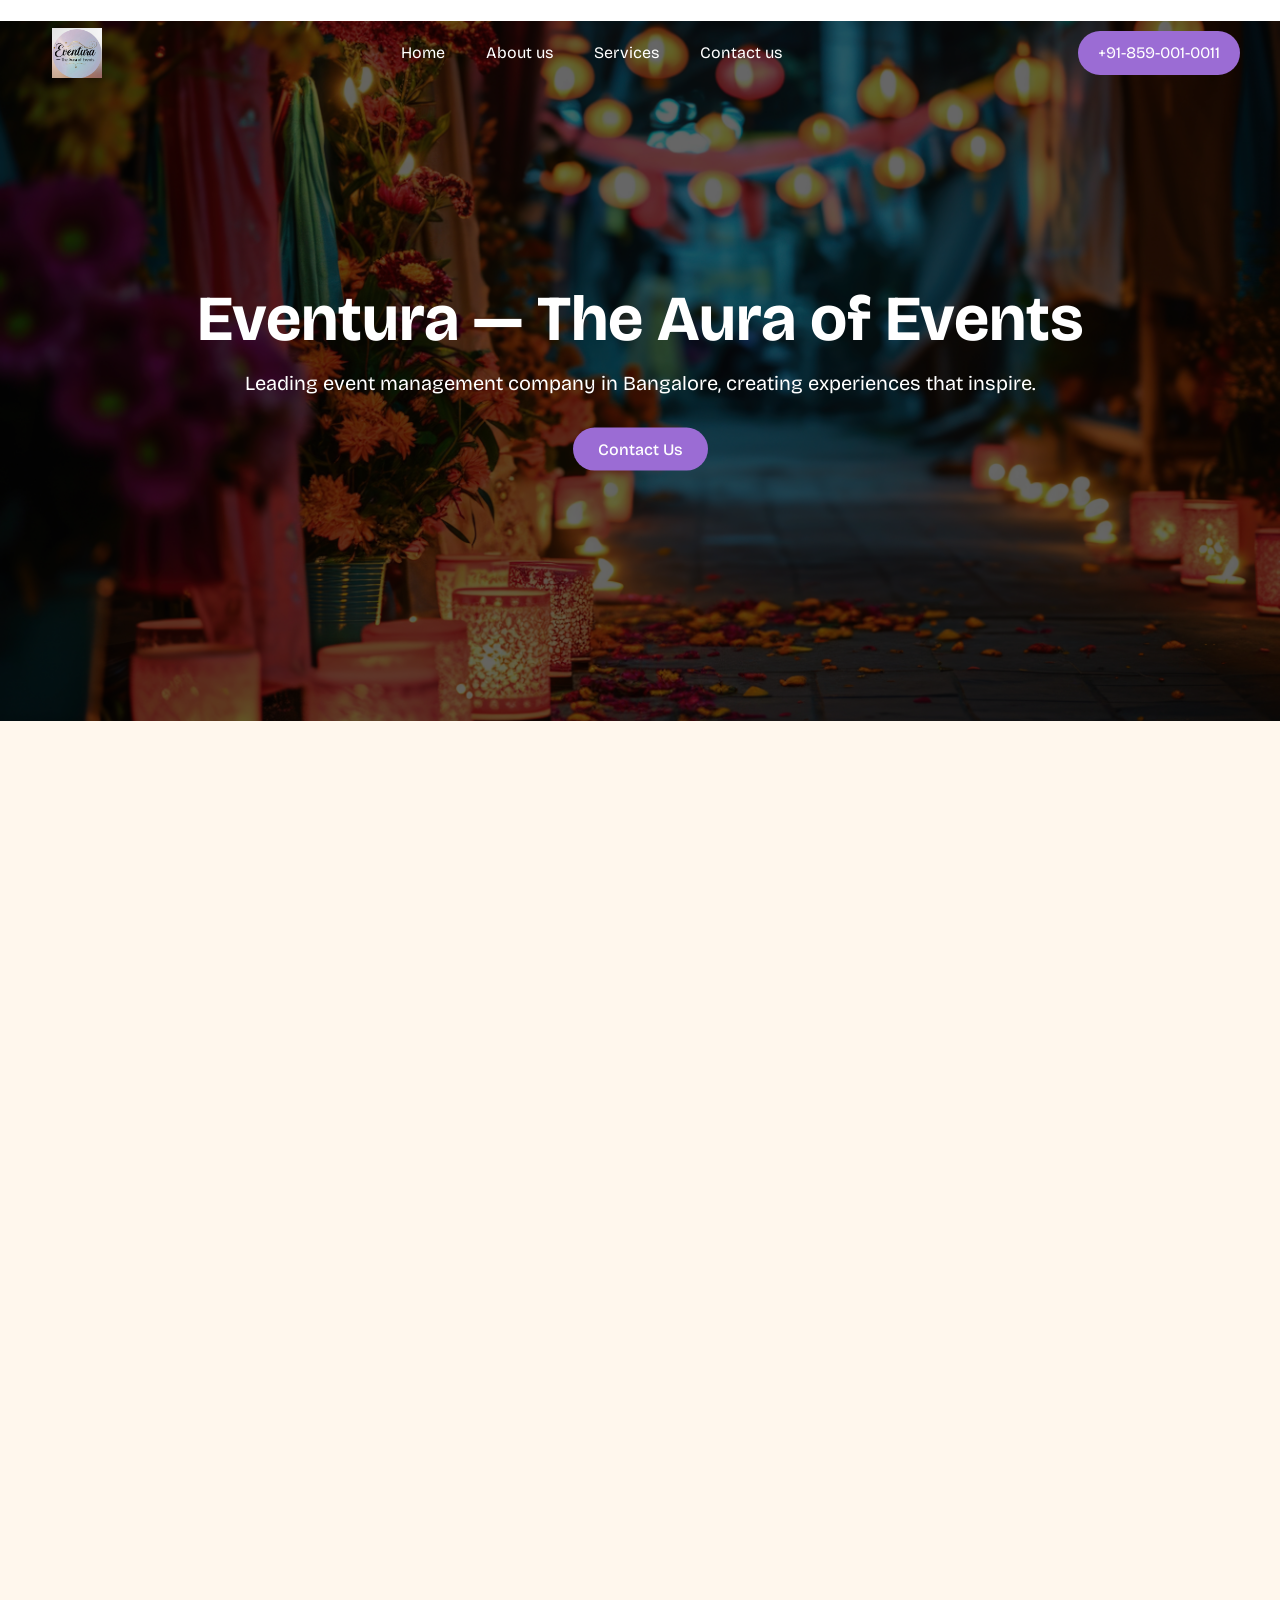
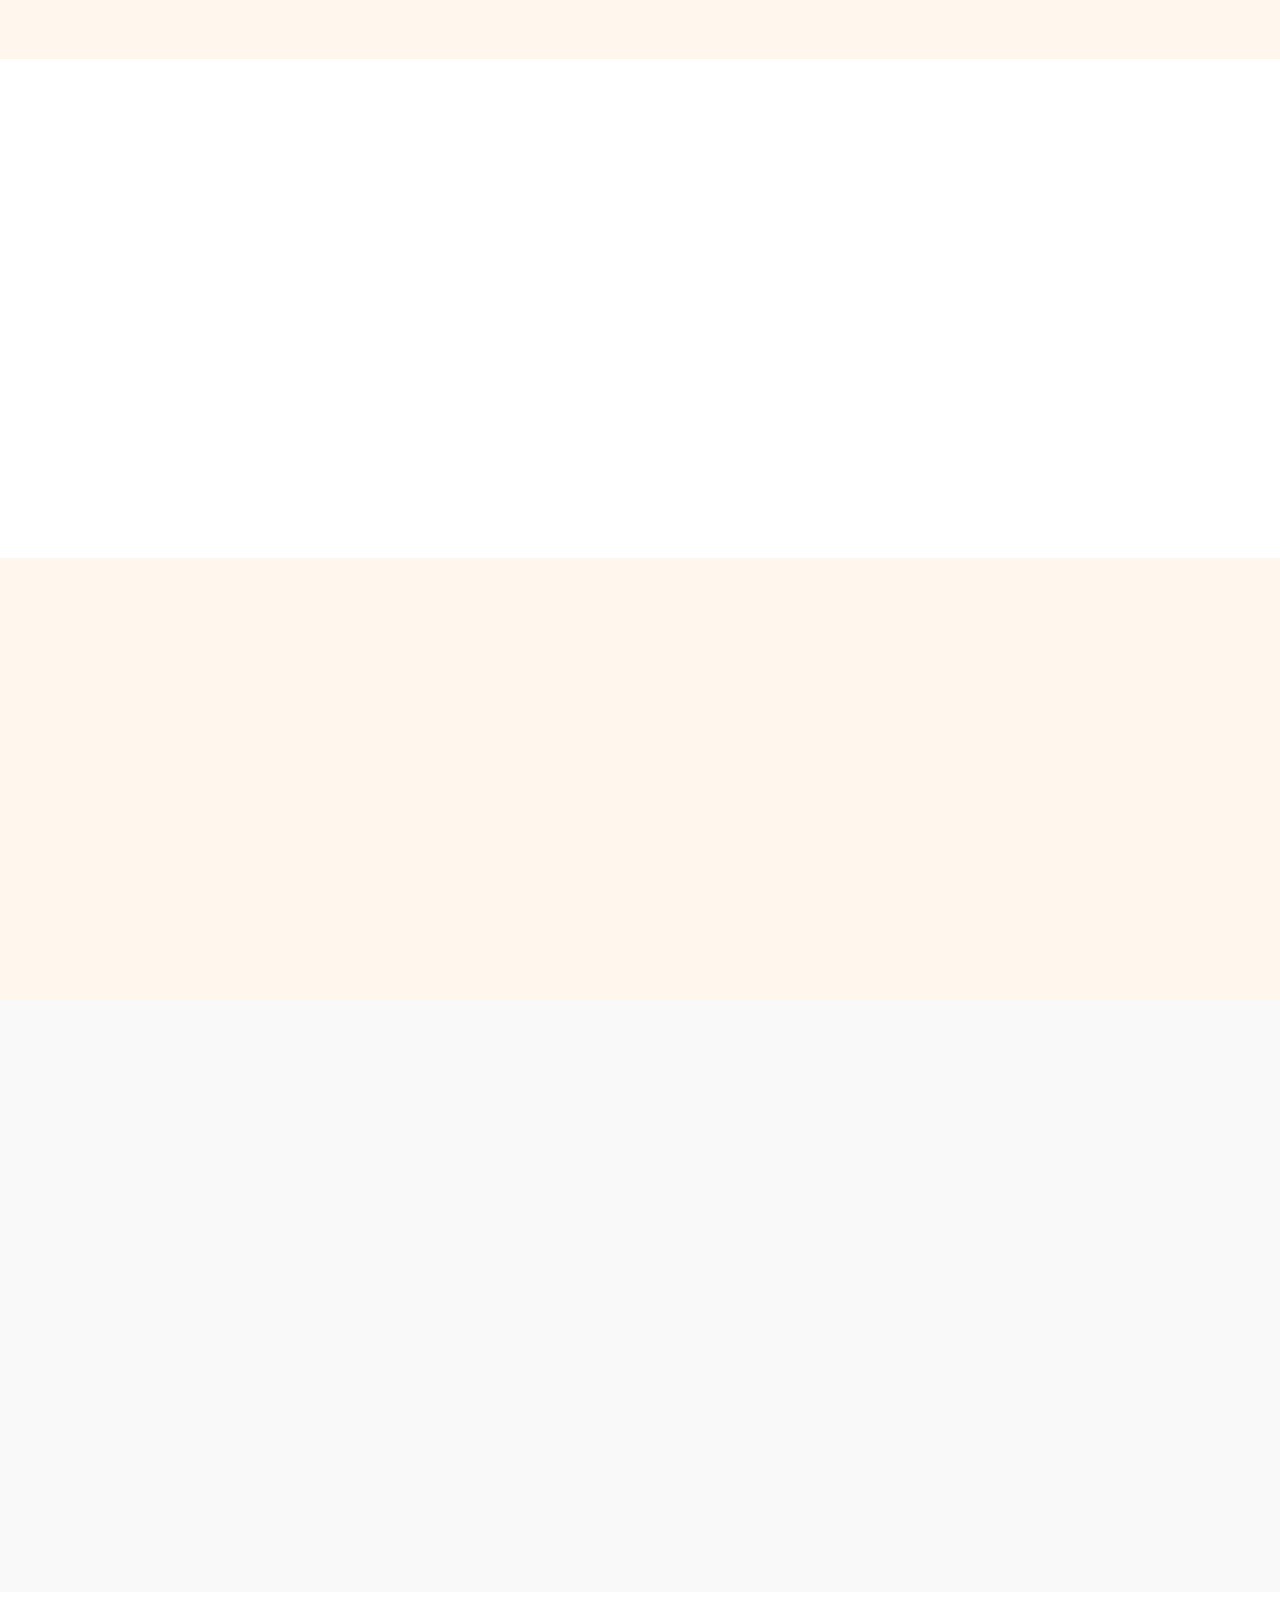
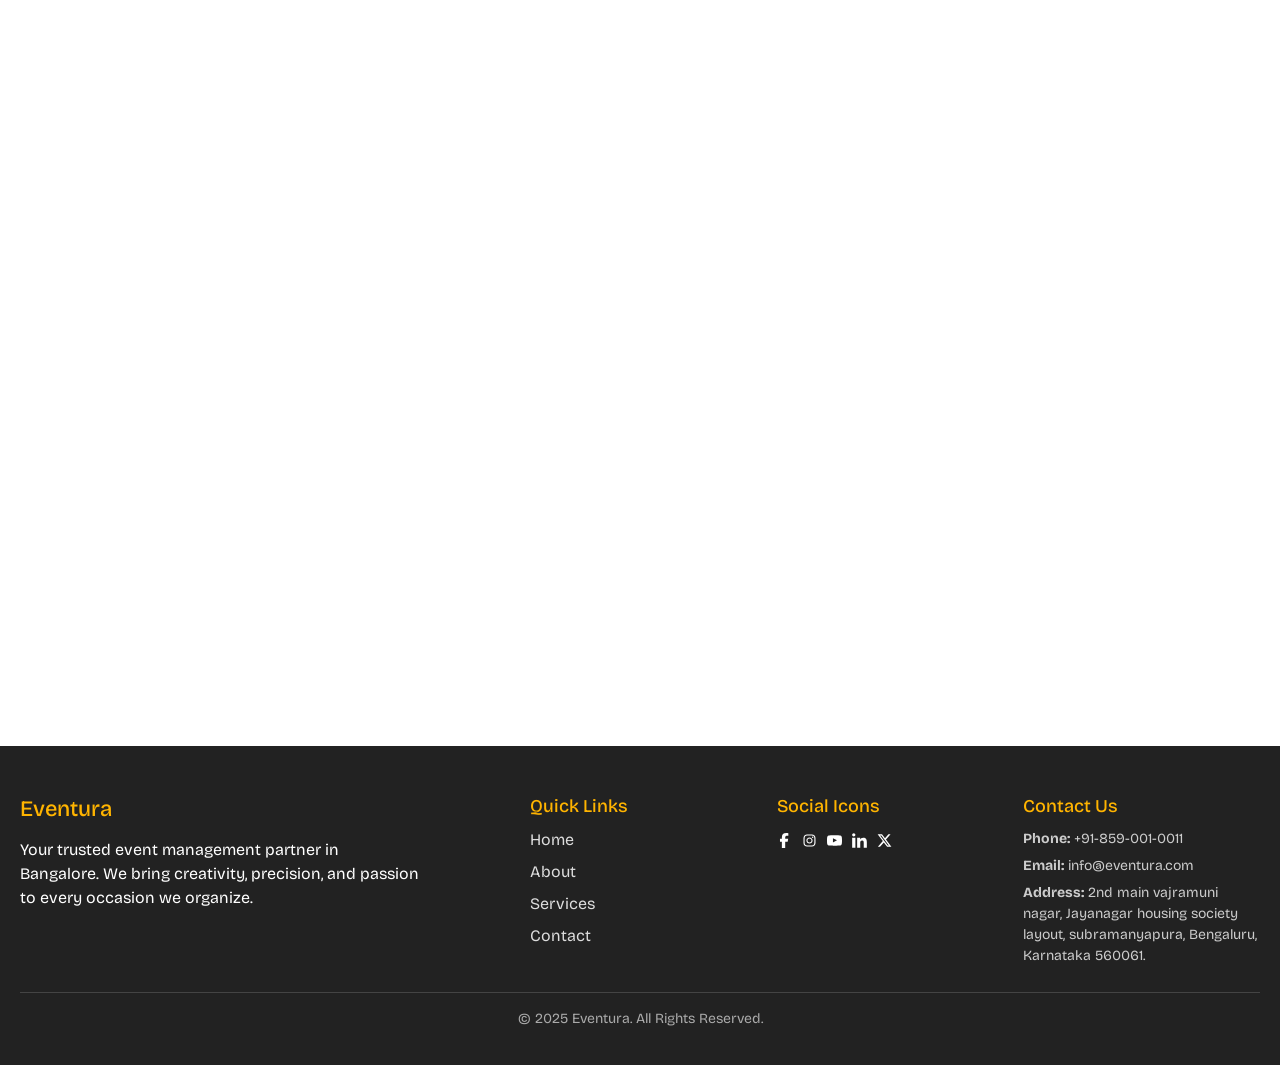
==== index.html @ 87df2682 "updated homepage updated homepage" ====
<!DOCTYPE html>
<html lang="en">
<head>
    <meta charset="UTF-8">
    <meta name="viewport" content="width=device-width, initial-scale=1.0">
    <title>Eventura-Home page</title>
    <link href="https://fonts.googleapis.com/css2?family=Bricolage+Grotesque:ital,wght@0,400;0,700;1,400;1,700&display=swap" rel="stylesheet">
    <link href="https://cdn.jsdelivr.net/npm/bootstrap@5.3.8/dist/css/bootstrap.min.css" rel="stylesheet" integrity="sha384-sRIl4kxILFvY47J16cr9ZwB07vP4J8+LH7qKQnuqkuIAvNWLzeN8tE5YBujZqJLB" crossorigin="anonymous">
    <link href="https://unpkg.com/aos@2.3.1/dist/aos.css" rel="stylesheet">
    <link rel="stylesheet" href="../css/home.css">
</head>
<body>
    <!-- Header Section -->

    <header class="eventura-header">
        <nav class="navbar navbar-expand-md">
            <div class="container-fluid">
                
                <a class="navbar-brand main-logo" href="#">
                    <img src="/images/eventura-logo.jpg" style="height:50px" alt="logo">
                </a>

                <button class="navbar-toggler d-md-none" type="button" id="menuToggle">
                    <span id="menuIcon">&#9776;</span>
                </button>

                
                <div class="collapse navbar-collapse" id="navbarText">
                    <div class="mobile-menu-header d-md-none">
                        <a href="#" class="navbar-brand">
                            <img src="/images/eventura-logo.jpg" style="height:50px" alt="logo">
                        </a>
                        <span class="close-btn" id="closeMenu">&times;</span>
                    </div>

                    <ul class="navbar-nav mb-2 mb-lg-0">
                        <li class="nav-item"><a class="nav-link active" href="#">Home</a></li>
                        <li class="nav-item"><a class="nav-link" href="#aboutsection">About us</a></li>
                        <li class="nav-item"><a class="nav-link" href="#servicesection">Services</a></li>
                        <li class="nav-item"><a class="nav-link" href="#contactnumber">Contact us</a></li>
                    </ul>
                </div>
            </div>
        </nav>
        
        <a href="tel:+918590010011" class="contact-btn d-md-block d-none">+91-859-001-0011</a>
    </header>


    <!-- Banner Section -->

    <section class="banner">
        <img src="../images/eventura-homebanner.jpg" alt="banner">
         <div class="overlay"></div>
        <div class="banner-content">
           <h1 data-aos="fade-up">Eventura — The Aura of Events</h1>
           <p data-aos="fade-up" data-aos-delay="200">Leading event management company in Bangalore, creating experiences that inspire.</p>
           <a href="#" class="get-started-btn" data-aos="fade-up" data-aos-delay="400">Contact Us</a>
        </div>
    </section>

    <!-- services section -->

   
    <section class="services-section" id="servicesection">
        <div class="container">
            <div>
                <h2 data-aos="fade-up">Our Services</h2>
                <p data-aos="fade-up" data-aos-delay="200">We offer a wide range of event management services to make your events memorable and successful.</p>
            </div>
            
            <div class="services-grid" data-aos="fade-up">
                <div class="service-card card4">
                    <img src="../images/corporate-events.svg" alt="Corporate Events">
                    <div class="services-overlay"></div>
                    <div class="service-content">
                        <h3>Corporate Events</h3>
                    </div>
                </div>

                <div class="service-card card5">
                    <img src="../images/babyshower.svg" alt="Babyshower Decor">
                    <div class="services-overlay"></div>
                    <div class="service-content">
                        <h3>Babyshower Decor</h3>
                    </div>
                </div>

                <div class="service-card card6">
                    <img src="../images/birthday-decor.svg" alt="Birthday Decor">
                    <div class="services-overlay"></div>
                    <div class="service-content">
                        <h3>Birthday Decor</h3>
                    </div>
                </div>

                <div class="service-card card7">
                    <img src="../images/return-gifts.svg" alt="Return Gifts">
                    <div class="services-overlay"></div>
                    <div class="service-content">
                        <h3>Return Gifts</h3>
                    </div>
                </div>

                <div class="service-card card9">
                    <img src="../images/retirement-decor.svg" alt="Retirement Decor">
                    <div class="services-overlay"></div>
                    <div class="service-content">
                        <h3>Retirement Decor</h3>
                    </div>
                </div>

                <div class="service-card card10">
                    <img src="../images/corporate-gifts.svg" alt="Corporate Gifts">
                    <div class="services-overlay"></div>
                    <div class="service-content">
                        <h3>Corporate Gifts</h3>
                    </div>
                </div>
            </div>
        </div>
    </section>

    <!-- About Section -->
    <section class="about-section" id="aboutsection">
        <div class="container">
            <div class="about-content col-md-12 col-lg-12">
                <div class="row align-items-center g-5" data-aos="fade-up">
                    <div class="about-image col-md-6 col-lg-5">
                        <img src="/images/about-eventura.jpg" alt="About Eventura">
                    </div>
                    <div class="about-text col-md-6 col-lg-7">
                        <h2>About Eventura</h2>
                        <p>Eventura is one of Bangalore's most trusted event management companies, known for delivering unforgettable experiences. From grand weddings to corporate events and private celebrations, our expert team ensures every detail is handled with creativity, precision, and care.</p>
                        <p>With years of experience and a passion for excellence, we turn ideas into reality—making every event a memorable journey that reflects your vision and style.</p>
                        <a href="#servicesection" class="learn-more-btn">Explore Our Services</a>
                    </div>
                </div>
         </div>
    </section>

    <!-- Vision & Mission Section -->

    <section class="vision-section">
        <div class="container">
            <h2 class="vision-heading"data-aos="fade-up">Our Vision & Mission</h2>
            <div class="vision-mission">
                <div class="vision">
                    <h3 data-aos="fade-up" data-aos-delay="200"> Our Vision</h3>
                    <p data-aos="fade-up" data-aos-delay="400" >To see the world a little happier, one perfectly celebrated moment at a time. We started Eventura because we genuinely believe that every milestone -whether it's closing a major deal or welcoming a new baby-deserves to be marked with true joy. Our vision is to be the go-to team that makes those memorable moments real,honest,and truly unforgettable.  </p>
                </div>
                <div class="mission">
                    <h3 data-aos="fade-up" data-aos-delay="600">Our Mission</h3>
                    <p data-aos="fade-up" data-aos-delay="800">Our job is to take the weight off your shoulders so you can fully enjoy the good stuff. Eventura's mission is to move past the typical stress off planning and focus on what matters most:the feeling.We meticulously handle all the details for both your corporate successes and your personal celkebrations-from a professional conference to a child's birthday-to deliver flawless execution and authentic happiness,every single time.We're here to make connection and celebration easy. </p>
                </div>
            </div>
        </div>
    </section>


        <!-- clients section -->
    <section class="clients-section">
        <div class="container">
            <div class="cards-grid" data-aos="fade-up">
                
                <div class="card card1">
                    <img src="/images/client-img.jpg" alt="Client1" class="rundimg">
                    <div class="card-content">
                        <span>Joan Wallace</span>
                        <h4>HR Manager, Innovation Labs Ltd.</h4>
                        <p>Particular way thoroughly unaffected projection favorable Mrs can be projecting own.</p>
                    </div>
                </div>

                
                    <div class="center-column">
                        <h2 class="discover-heading">Discover what our satisfied clients have to say</h2>

                        <div class="center-cards">
                            <div class="card">
                                <img src="/images/client-img.jpg" alt="Client2" class="rundimg">
                                <div class="card-content">
                                    <span>John David</span>
                                    <h4>Marketing Lead, DesignPro</h4>
                                    <p>Exceptional service with a personal touch. Highly recommend their event planning expertise!</p>
                                </div>
                            </div>

                        <div class="card">
                            <img src="/images/client-img.jpg" alt="Client3" class="rundimg">
                            <div class="card-content">
                                <span>Sarah Thompson</span>
                                <h4>CEO, BrightStart Co.</h4>
                                <p>The team went above and beyond to ensure our event was a success. Truly outstanding!</p>
                            </div>
                        </div>
                    </div>
                </div>

               
                <div class="card card3">
                    <img src="/images/client-img.jpg" alt="Client4" class="rundimg">
                    <div class="card-content">
                        <span>Michael Lee</span>
                        <h4>Operations Head, FutureTech</h4>
                        <p>Professional and creative — they handled everything seamlessly from start to finish.</p>
                    </div>
                </div>
            </div>
        </div>
    </section>

     <!-- Gallery Section -->

    <section class="gallery-section">
        <div class="container">
            <h2 data-aos="fade-up">Event Gallery</h2>
            <!-- <p data-aos="fade-up" data-aos-delay="200">A glimpse into some of our most memorable events and celebrations.</p> -->

            <div class="gallery-grid">
                <div class="gallery-item img4" data-aos="fade-up">
                    <img src="/images/gallery-img1.jpg" alt="Gallery Image 1">
                    <div class="gallery-overlay"></div>
                </div>
                <div class="gallery-item img5" data-aos="fade-up" data-aos-delay="200">
                    <img src="/images/gallery-img1.jpg" alt="Gallery Image 2">
                    <div class="gallery-overlay"></div>
                </div>
                <div class="gallery-item img6" data-aos="fade-up" data-aos-delay="400">
                    <img src="/images/gallery-img1.jpg" alt="Gallery Image 3">
                    <div class="gallery-overlay"></div>
                </div>
                <div class="gallery-item img7" data-aos="fade-up" data-aos-delay="600">
                    <img src="/images/gallery-img1.jpg" alt="Gallery Image 4">
                    <div class="gallery-overlay"></div>
                </div>
                <div class="gallery-item img9" data-aos="fade-up" data-aos-delay="800">
                    <img src="/images/gallery-img1.jpg" alt="Gallery Image 5">
                    <div class="gallery-overlay"></div>
                </div>
                <div class="gallery-item img10" data-aos="fade-up" data-aos-delay="1000">
                    <img src="/images/gallery-img1.jpg" alt="Gallery Image 6">
                    <div class="gallery-overlay"></div>
                </div>
            </div>
        </div>
    </section>

    <!-- Footer Section -->
     
    <footer class="eventura-footer">
        <div class="container">
            <div class="footer-grid">

                <div class="footer-about">
                    <h3 >Eventura</h3>
                    <p>Your trusted event management partner in Bangalore. We bring creativity, precision, and passion to every occasion we organize.</p>
                </div>

                <div class="footer-links">
                    <h4>Quick Links</h4>
                    <ul>
                        <li><a href="#">Home</a></li>
                        <li><a href="#">About</a></li>
                        <li><a href="#">Services</a></li>
                        <li><a href="#">Contact</a></li>
                    </ul>
                </div>

                <div class="footer-social">
                    <h4>Social Icons</h4>
                    <ul class="social-icons">
                        <li><a href="#"><img src="../images/facebook.svg" alt="Facebook"></a></li>
                        <li><a href="#"><img src="../images/insta.svg" alt="Instagram"></a></li>
                        <li><a href="#"><img src="../images/youtube.svg" alt="YouTube"></a></li>
                        <li><a href="#"><img src="../images/linkdin.svg" alt="LinkedIn"></a></li>
                        <li><a href="#"><img src="../images/twitter.svg" alt="Twitter"></a></li>
                     </ul>
                    
                </div>

                <div class="footer-contact" id="contactnumber">
                    <h4>Contact Us</h4>
                    <p><strong>Phone:</strong> +91-859-001-0011</p>
                    <p><strong>Email:</strong> info@eventura.com</p>
                    <p><strong>Address:</strong> 2nd main vajramuni nagar, Jayanagar housing society layout, subramanyapura, Bengaluru, Karnataka 560061.</p>
                </div>
            </div>
            
         <div class="footer-bottom">
            <p>© 2025 Eventura. All Rights Reserved.</p>
        </div>
    </footer>
    
    <script src="https://cdn.jsdelivr.net/npm/bootstrap@5.3.8/dist/js/bootstrap.bundle.min.js" integrity="sha384-FKyoEForCGlyvwx9Hj09JcYn3nv7wiPVlz7YYwJrWVcXK/BmnVDxM+D2scQbITxI" crossorigin="anonymous"></script>
    <script src="https://unpkg.com/aos@2.3.1/dist/aos.js"></script>
    <script src="/js/home.js"></script>
    <script>
        const menuToggle = document.getElementById('menuToggle');
        const navbarText = document.getElementById('navbarText');
        const closeMenu = document.getElementById('closeMenu');
        const mainLogo = document.querySelector('.main-logo');
        const menuIcon = document.getElementById('menuIcon');

        // Open menu
        menuToggle.addEventListener('click', () => {
            navbarText.classList.add('show');
            mainLogo.classList.add('hide-elements');
            menuToggle.classList.add('hide-elements');
        });

        // Close menu
        closeMenu.addEventListener('click', () => {
            navbarText.classList.remove('show');
            mainLogo.classList.remove('hide-elements');
            menuToggle.classList.remove('hide-elements');
        });
    </script>


</body>
</html>
---- css/home.css ----
* { margin: 0; padding: 0; box-sizing: border-box;}
body {font-family: 'Bricolage Grotesque', sans-serif;}
ul ,ol{list-style: none;padding:0;margin:0;}
.container{max-width: 1280px;margin: 0 auto;padding: 0 20px;}
.eventura-header {width: 100%;position: relative;z-index: 1000;display: flex;justify-content: space-between;align-items: center;padding: 15px 40px;color: #fff;margin-bottom: -165px;}
.navbar {flex: 1;}
.navbar-collapse {justify-content: center;}
nav ul {list-style: none;display: flex;gap: 25px;margin: 0;padding: 0;}
nav ul li a { color: #fff !important; text-decoration: none; font-weight: 500; transition: color 0.3s;}
nav ul li a:hover {color: #ffb400;}
.contact-btn {background-color: #9b6cd4;color: #fff;padding: 10px 20px;border-radius: 30px;text-decoration: none;white-space: nowrap;}

/* Banner */

.banner {position: relative;margin-top: 80px;  }
.banner img {width: 100%;height:700px;display: block;object-fit: cover;}
.banner .overlay {position: absolute;top: 0;left: 0;width: 100%;height: 100%;background: rgba(0, 0, 0, 0.6); z-index: 1;}
.banner-content {position: absolute;top: 50%;left: 50%;transform: translate(-50%, -50%);text-align: center;color: white;width:1000px;z-index:1;}
.banner-content h1 {font-size:64px;font-weight: 700;margin-bottom: 10px;}
.banner-content p {font-size: 20px;margin-bottom:40px;}
.banner-content .get-started-btn {background-color: #9b6cd4;color: white;padding: 12px 25px;border-radius: 30px;text-decoration: none;font-weight: 500;}

/* Services Section */

.services-section {padding: 60px;background-color: #fff7ed;}
.services-section h2 {font-size: 48px;font-weight: 600;text-align: center;margin-bottom: 16px;}
.services-section p {text-align: center;margin-bottom: 40px;}

/* Grid container */
 .services-grid {display: grid;grid-template-columns:repeat(6,1fr);grid-template-rows: repeat(5,120px);gap: 20px;}
.service-card {position: relative;overflow: hidden;border-radius: 15px;cursor: pointer;}
.service-card img {width: 100%;height: 100%;object-fit: cover;display: block;}
.services-overlay {position: absolute;top: 0;left: 0;width: 100%;height: 100%;background: rgba(0, 0, 0, 0.4);z-index: 2; opacity: 1;}
.service-content {position: absolute; bottom: 0;left: 0;right: 0;background: rgba(20, 20, 18, 0.85);color: #fff;padding: 15px;z-index: 3; text-align:left;transition: all 0.3s ease;}
.service-content h3 {font-size: 1.5rem;margin-bottom: 10px;text-align: center;}
.service-card:hover .services-overlay {opacity: 0;}
.service-card:hover .service-content {color: #ffb400;}
.card4 { grid-column: span 2 / span 2; grid-row: span 2 / span 2; }
.card5 { grid-column: span 2 / span 2; grid-row: span 3 / span 3; grid-column-start: 1; grid-row-start: 3; }
.card6 { grid-column: span 2 / span 2; grid-row: span 3 / span 3; grid-column-start: 3; grid-row-start: 1; }
.card7 { grid-column: span 2 / span 2; grid-row: span 2 / span 2; grid-column-start: 3; grid-row-start: 4; }
.card9 { grid-column: span 2 / span 2; grid-row: span 2 / span 2; grid-column-start: 5; grid-row-start: 1; }
.card10 { grid-column: span 2 / span 2; grid-row: span 3 / span 3; grid-column-start: 5; grid-row-start: 3; }

/* About Section */

.about-section {padding: 100px 0;background-color: #fff;}
.about-content {display: flex;align-items: center;gap: 50px;}
.about-image img { width: 100%; max-width:500px; border-radius: 16px; box-shadow: 0 8px 20px rgba(0, 0, 0, 0.1);}
.about-text h2 {font-size: 32px;font-weight: 700;margin-bottom: 20px;color: #222;}
.about-text p {color: #555;line-height: 1.7;margin-bottom: 15px;}
.learn-more-btn {display: inline-block;background-color: #f6b800;color: #fff;padding: 12px 25px;border-radius: 25px;font-weight: 600;text-decoration: none;transition: all 0.3s ease;}
.learn-more-btn:hover {background-color:transparent !important;border: 2px solid #f6b800;color:#141412;}

 /* vision section */
  
  .vision-section{background-color:#fff7ed;padding:40px;}
  .vision-heading{font-size:32px !important;font-weight:700 !important;text-align:center;}
  .vision-mission {margin-top: 40px;}
  .vision-box,.mission-box {background: #f8f9fa;border-radius: 15px;padding: 30px;box-shadow: 0 5px 15px rgba(0,0,0,0.1);text-align: center;transition: transform 0.3s ease;}
  .vision-box:hover,.mission-box:hover {transform: translateY(-5px);}
  .vision-box h3,.mission-box h3 {color: #002244;font-size: 1.5rem;margin-bottom: 10px;text-decoration: underline;text-underline-offset: 5px;}
  .vision-box p,.mission-box p {color: #555;line-height: 1.6;font-size: 1rem;}

/* Clients Section */

.clients-section {padding: 60px 40px;text-align: center;background-color: #f9f9f9;}
.rundimg {border-radius: 50%;width: 60px;height: 60px;margin:0 auto;}
.cards-grid {display: grid;grid-template-columns: repeat(3, 1fr);gap: 30px;align-items: start;margin-top:50px;}
.center-column {display: flex;flex-direction: column;align-items: center;gap: 20px;}
.discover-heading {font-size: 28px;color: #141412;margin-bottom: 15px;}
.center-cards {display: flex;flex-direction: row;gap: 25px;justify-content: center;flex-wrap: nowrap;}
.center-cards .card {flex: 1;min-width: 270px; }
.card { background-color: #141412; color: #fff; padding:30px; border-radius: 20px; text-align: center;}
.card span { font-size: 18px; font-weight: 600; margin-bottom: 15px; color: #f3efff; display: block;}
.card h4 {font-size: 16px;color: #f3efff;font-weight: 400;margin: 16px 0px 24px 0px !important;}
.card p {font-size: 16px;color: #aca0cf;}

/* Gallery section */

.gallery-section {padding: 80px 0;text-align: center;font-family: 'Roboto', sans-serif;}
.gallery-section h2 { font-size: 2.2rem; font-weight: 700; color: #222; margin-bottom:24px;}
.gallery-grid {display: grid;grid-template-columns:repeat(7,1fr);grid-template-rows: repeat(4,120px);gap:16px;}
.gallery-item {position: relative;overflow: hidden;box-shadow: 0 4px 15px rgba(0, 0, 0, 0.1);transition: transform 0.4s ease, box-shadow 0.4s ease;}
.gallery-item img {width: 100%;height: 100%;display: block;object-fit: cover;}
.gallery-item:hover .gallery-overlay{position: absolute;top: 0;left: 0;width: 100%;height: 100%;background: rgba(0, 0, 0, 0.6); z-index: 1;}
.img4 { grid-column: span 2 / span 2; grid-row: span 2 / span 2; }
.img5 { grid-column: span 1 / span 1; grid-row: span 2 / span 2; grid-column-start: 1; grid-row-start: 3;margin-right:-80px; }
.img6 { grid-column: span 2 / span 2; grid-row: span 2 / span 2; grid-column-start: 3; grid-row-start: 1; }
.img7 { grid-column: span 2 / span 2; grid-row: span 2 / span 2; grid-column-start: 3; grid-row-start: 3;margin-left:-100px; }
.img9 { grid-column: span 3 / span 3; grid-row: span 2 / span 2; grid-column-start: 5; grid-row-start: 1; }
.img10 { grid-column: span 2 / span 2;grid-row: span 2 / span 2; grid-column-start: 6; grid-row-start: 3;margin-left:-180px; }


/* Footer Styles */
.eventura-footer {background-color: #222;color: #fff;padding: 50px 0 20px;}
.footer-grid {display: grid;grid-template-columns: minmax(0, 500px) repeat(3, 1fr);gap: 10px;}
.footer-container { display: flex; justify-content: space-between; flex-wrap: wrap; margin: 0 auto; padding: 0 40px;}
.footer-about h3 {font-size: 22px;color: #ffb400;margin-bottom: 15px;}
.footer-about p { max-width:400px;}
.footer-links h4,.footer-social h4,.footer-contact h4 {font-size: 18px;color: #ffb400;margin-bottom: 10px;}
.footer-links ul li {margin-bottom: 8px;}
.footer-links ul li a {color: #ddd;text-decoration: none;transition: color 0.3s;}
.footer-links ul li a:hover {color: #ffb400;}
.footer-contact p { margin: 6px 0; color: #ccc; font-size:14px;}

/* Social icons */
.footer-social a { display: inline-block; margin: 0 10px; transition: transform 0.3s ease;}
.footer-social a:nth-child(1){margin-left:0;}
.footer-social img { width:15px; height:15px; filter: brightness(0) invert(1); transition: filter 0.3s ease, transform 0.3s ease;}
.footer-social a:hover img {filter: brightness(1) invert(0);transform: scale(1.1);}
.social-icons{display: flex;}

/* Footer bottom */

.footer-bottom {text-align: center;border-top: 1px solid #444;padding-top: 15px;margin-top: 20px;font-size: 14px;color: #aaa;}

/* mobile responsive  */


@media screen and (max-width: 768px) {

/* banner */
  .banner{margin-top:0px !important;}
  .banner-content h1{font-size:32px !important;}
  .banner-content p{font-size:16px;}
  .banner img{height:600px;object-fit:cover;}
  .banner-content{width:100% !important;padding:0 20px;}

  /* services section */
  .services-section h2{font-size:32px !important;}
  .services-grid {grid-template-columns:repeat(2,1fr);grid-template-rows: auto;gap: 15px;}
  .service-card {grid-column: auto !important;grid-row: auto !important;width: 100%;height: auto;}
  .service-card img {height: 250px; object-fit: cover;}
  .service-content h3{font-size:1rem !important;}
  .services-section{padding:30px 0px !important;}

  /* about section */
  .about-section{padding:50px 0px !important;}
  .about-text{text-align:center;}

 
  
  /* .about-section .row{flex-direction: column-reverse !important;gap:20px !important;} */

  /* clients section */
  .center-column {align-items: center;text-align: center;order:-1;}
  .discover-heading {font-size:18px;margin-bottom: 10px;}
  .center-cards {flex-direction: column; align-items: center;gap: 20px;width: 100%;}
  .center-cards .card {width: 100%;}
  .card {width: 100%;padding:16px;}
  .rundimg {width: 50px;height: 50px;margin:0 auto;}
  .clients-section{padding:30px 0px !important;}
  .card span{margin-bottom:0px !important;}
  .card h4{margin:8px 0px 16px 0px !important;}

  /* gallery section */

  .gallery-grid {grid-template-columns:repeat(2,1fr); grid-template-rows: auto;gap: 15px;justify-items: center; }
  .gallery-item {grid-column: auto !important;grid-row: auto !important;width: 100%;max-width: 380px;margin: 0 auto !important;}
  .gallery-item img {height: 250px;object-fit: cover;}
  .img4,.img5,.img6,.img7,.img9,.img10 { margin: 0 !important;}
  .gallery-section h2 {font-size: 1.8rem;}
  .gallery-section{padding:40px 0px !important;}
  /* footer */
  .footer-grid{grid-template-columns: minmax(0, 500px) repeat(1, 1fr) !important;}
}


@media screen and (max-width:767px) {

  .eventura-header {padding: 15px 20px !important;}
  .navbar-collapse {display: none; position: absolute; top: 100%; left: 0; width: 100%; background: #fff; padding: 20px 0; z-index: 999; transition: all 0.3s ease;}
  .navbar-collapse.show {display: block;}
  .mobile-menu-header {display: flex;justify-content: space-between;align-items: center;padding: 0 20px 20px;border-bottom: 1px solid #ccc;}
  .close-btn {font-size: 30px;cursor: pointer;color: #000;}
  .navbar-collapse .nav-link {display: block;padding: 10px 20px;color: #000 !important;}
  .navbar-toggler {border: 2px solid #fff;background: none;font-size: 30px;color: #fff;outline: none;}
  .hide-elements {display: none !important;}

  /* clients section */
  .cards-grid {grid-template-columns:1fr !important;gap: 20px;margin-top:20px !important;}
}

@media screen and (min-width: 768px) and (max-width: 1024px) {
  .cards-grid {grid-template-columns: repeat(2, 1fr);gap: 25px;margin-top: 30px;}
  .center-column {grid-column: 1 / -1; order: -1; text-align: center;align-items: center;}
  .discover-heading {font-size: 22px;margin-bottom: 12px;}
  .center-cards {flex-wrap: wrap;justify-content: center;gap: 20px;flex-direction: row;}
  .center-cards .card {width: 80%;}
  .card {padding: 24px;}
  .rundimg{margin:0 auto;}
  .about-text p{font-size:14px !important}
}
@media screen and (max-width: 1024px) {
  .img7{margin-left:-55px;}
  .img10{margin-left:-135px;}
}





/* .service-card {
  position: relative;
  width: 320px;
  border-radius: 20px;
  overflow: visible; 
  background-color: transparent;
  margin: 60px auto;
}


.service-card img {
  width: 100%;
  height: 420px;
  object-fit: cover;
  border-radius: 20px;
  display: block;
}

.services-overlay {
  position: absolute;
  inset: 0;
  background: rgba(0, 0, 0, 0.25);
  border-radius: 20px;
  transition: all 0.3s ease;
}


.service-content {
  position: absolute;
  bottom: -50px; 
  left: 50%;
  transform: translateX(-50%);
  width: 85%;
  background: #fff;
  border-radius: 12px;
  box-shadow: 0 8px 20px rgba(0, 0, 0, 0.15);
  padding: 20px;
  text-align: center;
  z-index: 2;
}


.service-content h3 {
  font-size: 1.3rem;
  color: #002244;
  font-weight: 700;
  margin-bottom: 8px;
  text-decoration: underline;
  text-underline-offset: 3px;
}

.service-content p {
  font-size: 0.95rem;
  color: #555;
  line-height: 1.5;
  margin: 0;
}


.service-card:hover .services-overlay {
  background: rgba(0, 0, 0, 0.1);
}

.service-card:hover .service-content {
  transform: translateX(-50%) translateY(-5px);
} */
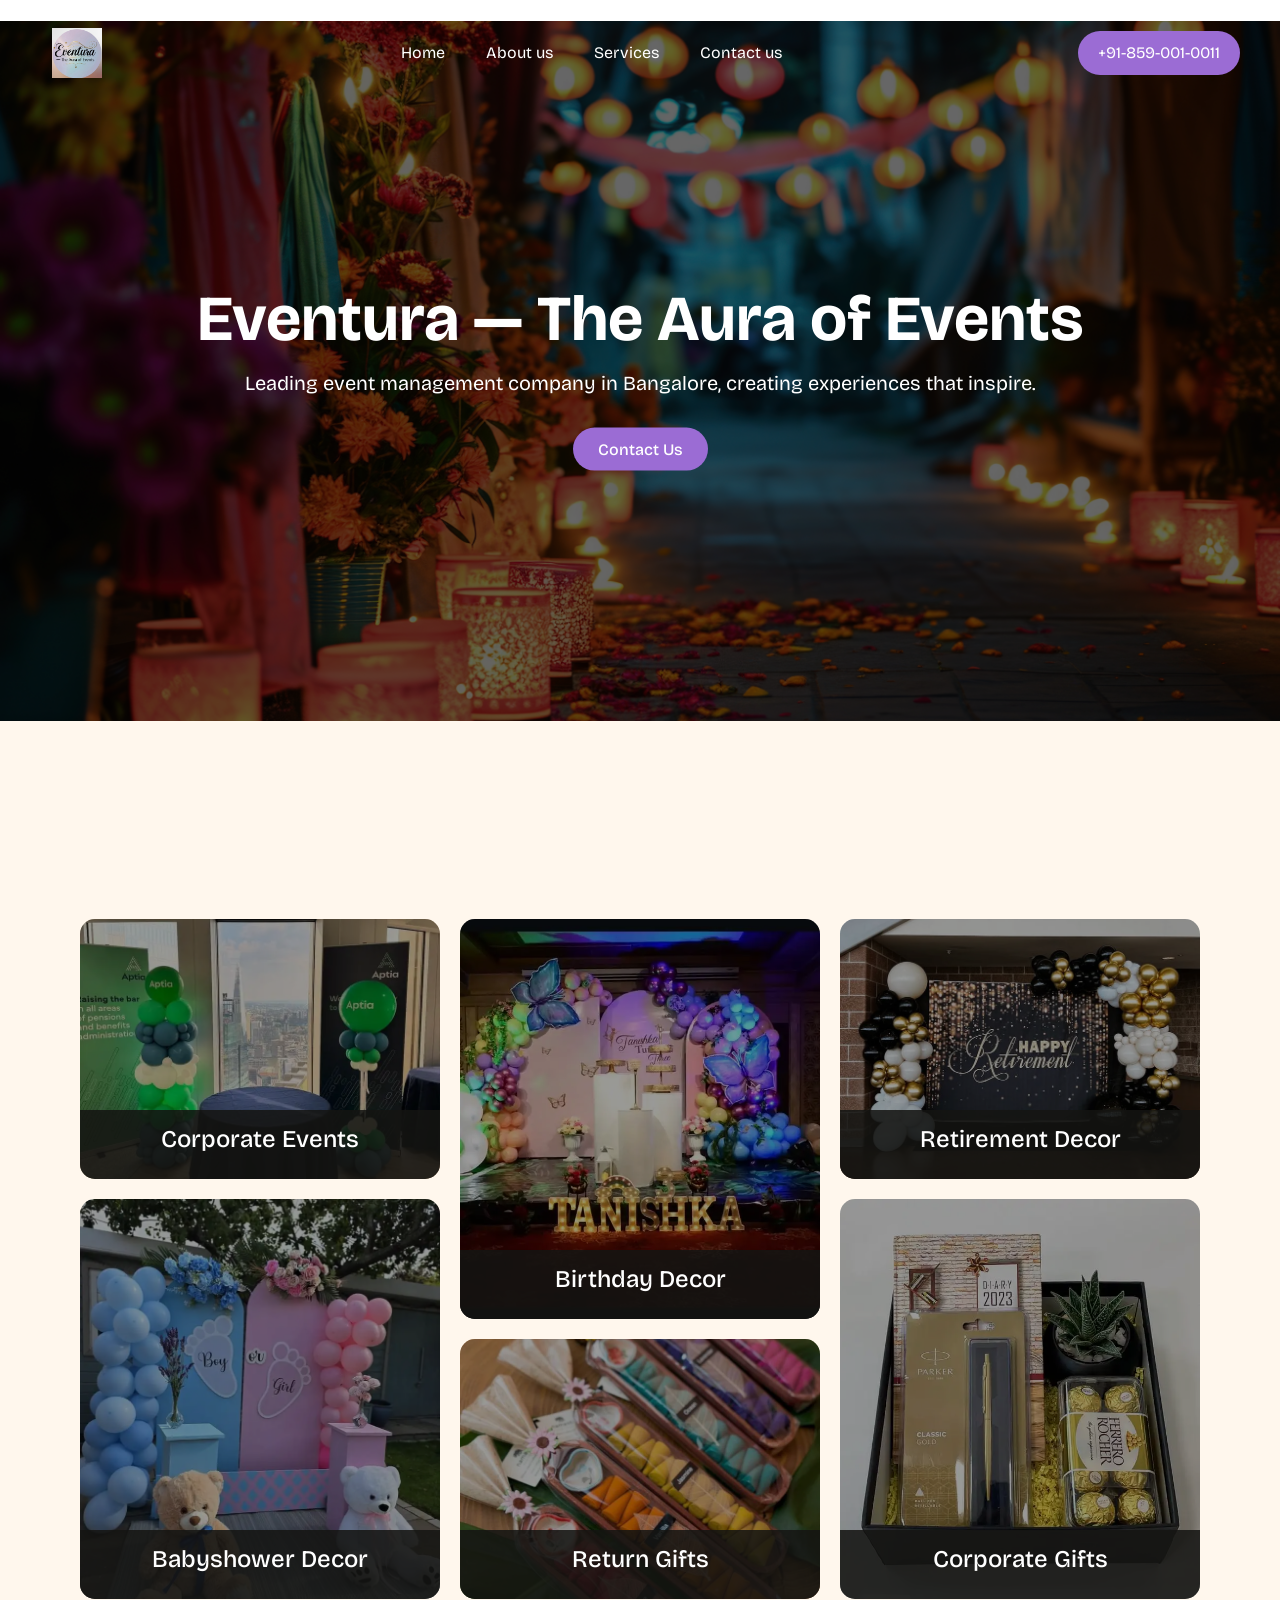
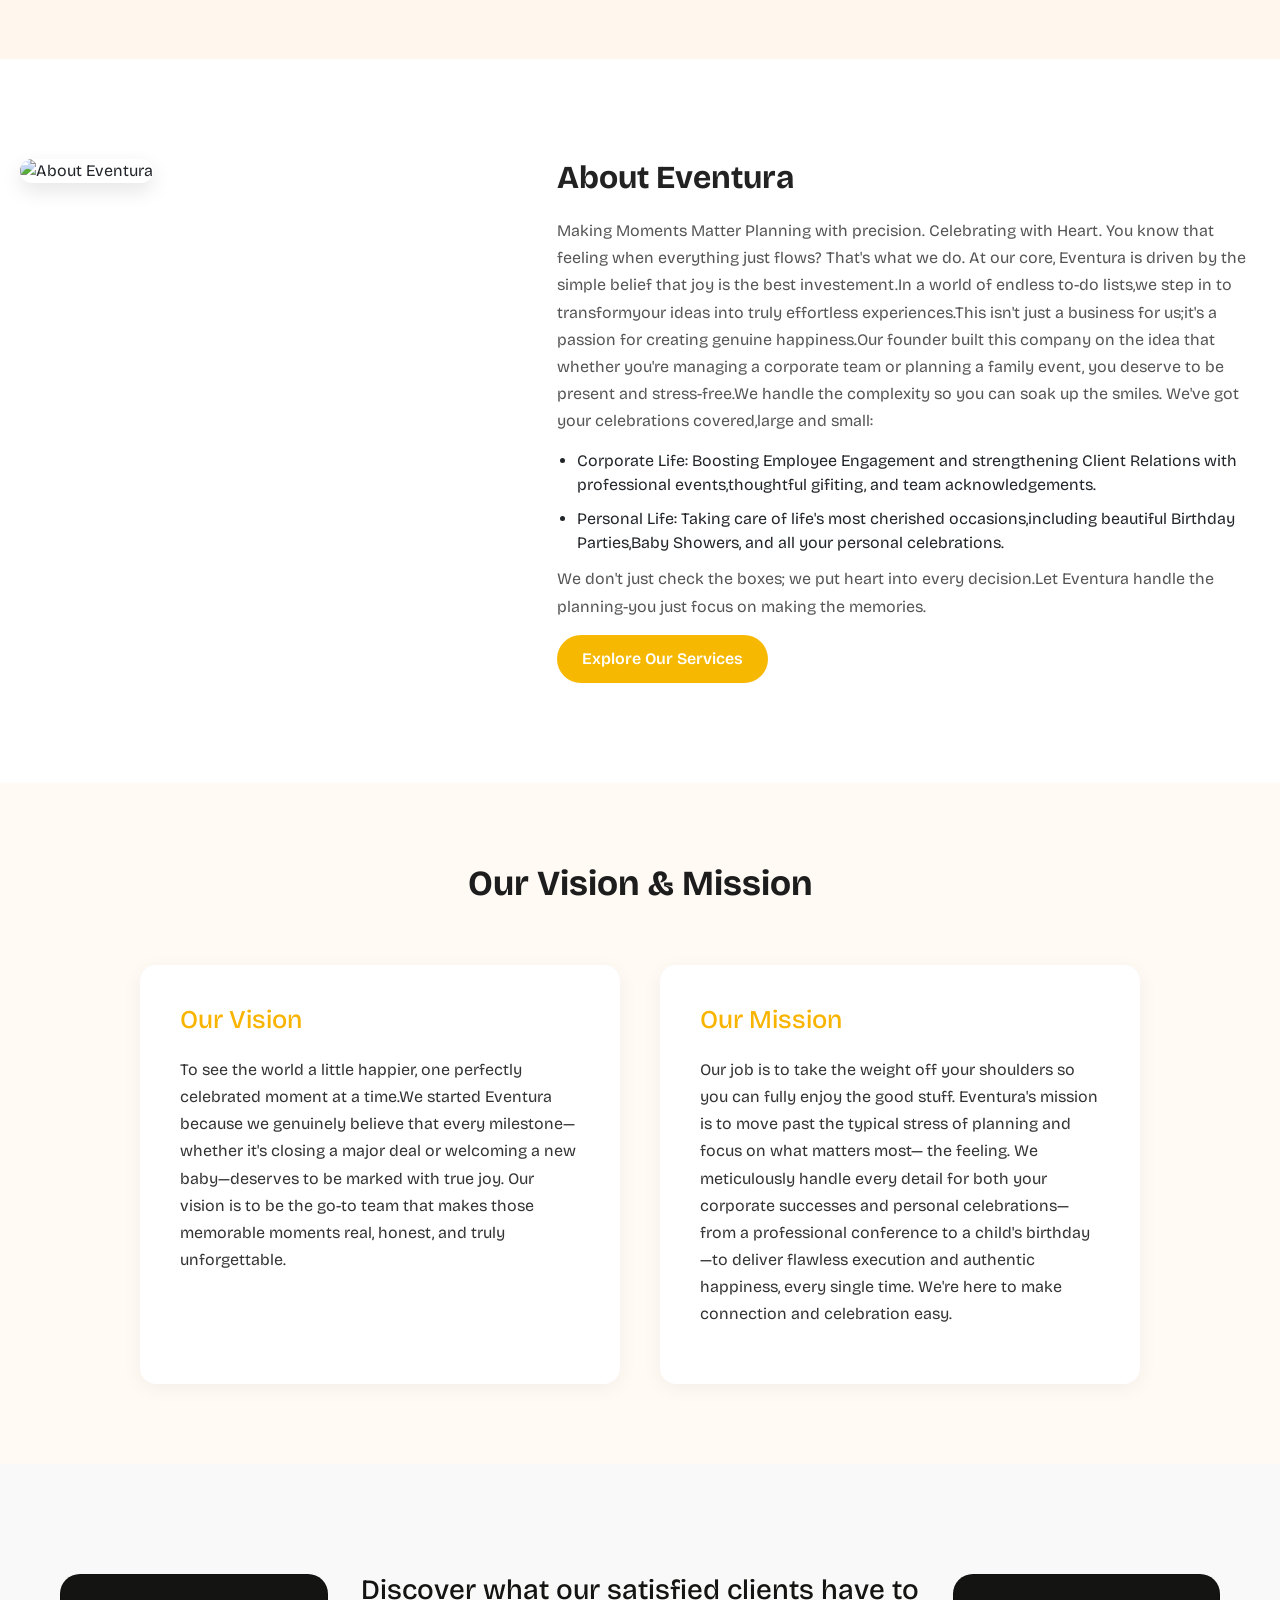
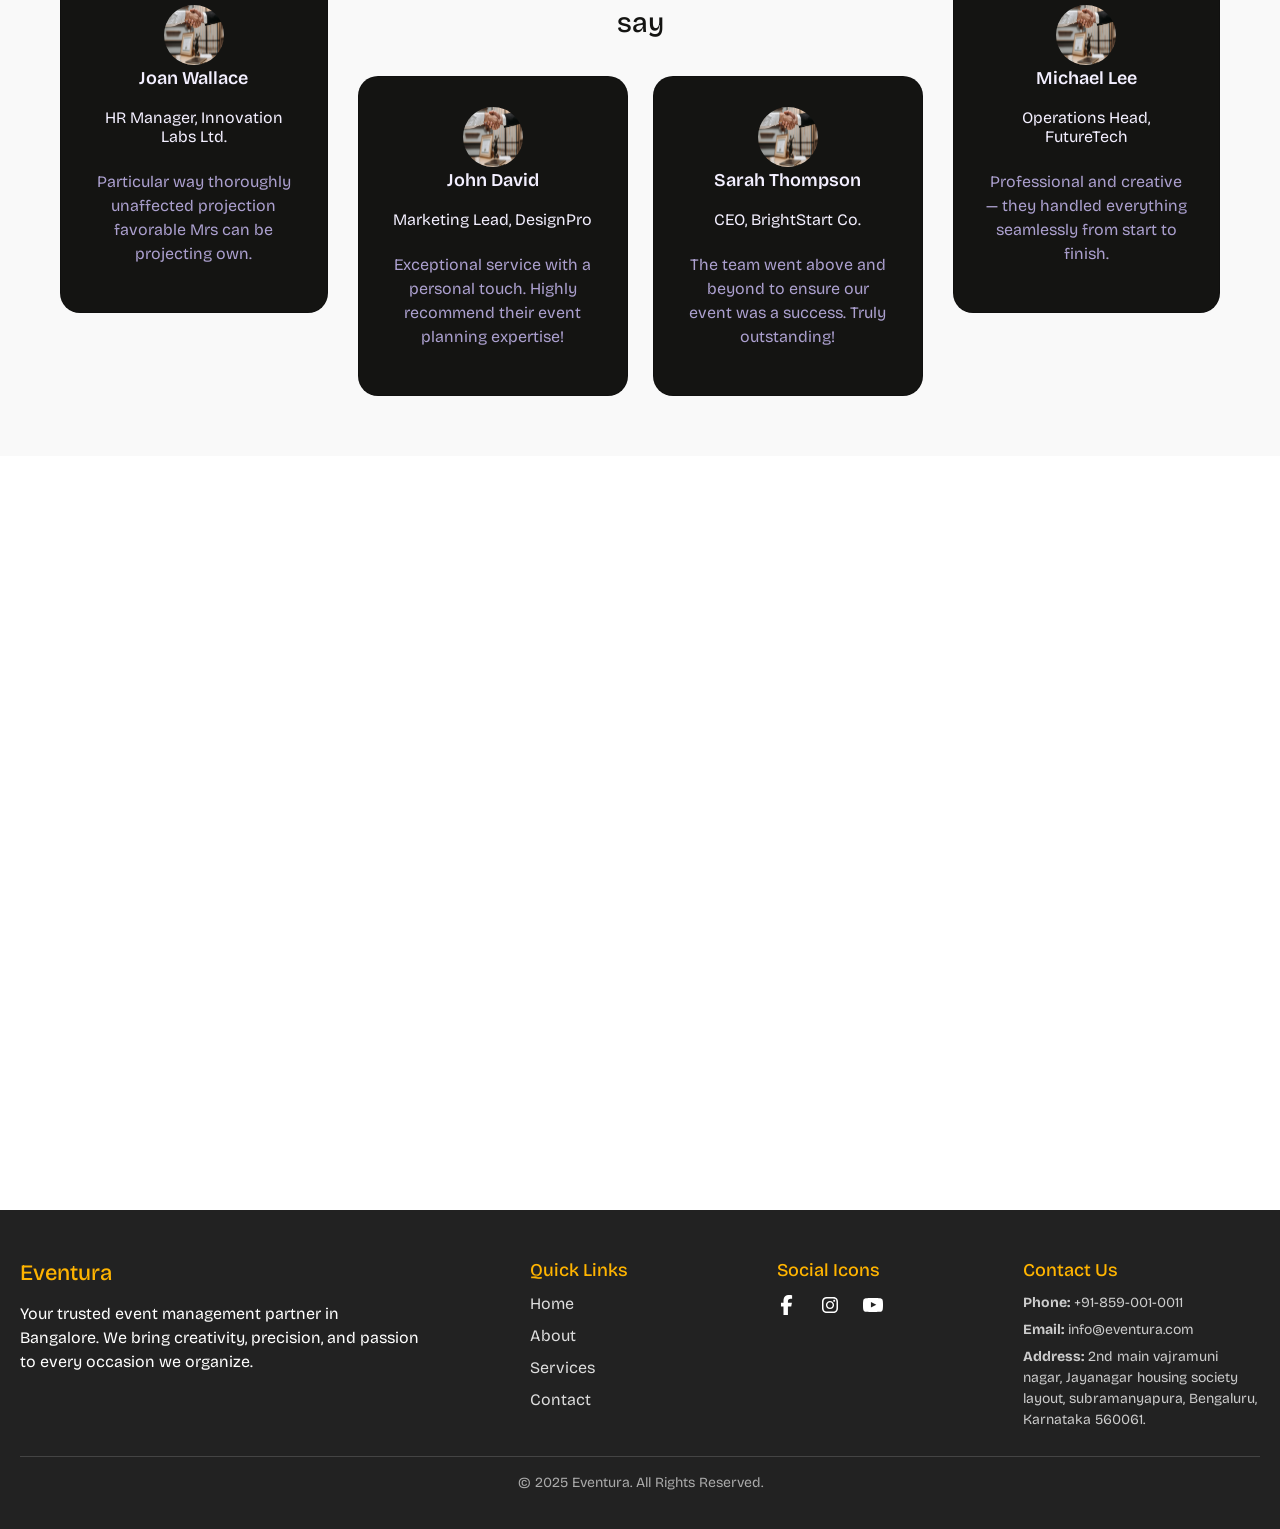
==== commit 1569b5eb: "homepage updated" ====
--- a/index.html
+++ b/index.html
@@ -71,7 +71,7 @@
             
             <div class="services-grid" data-aos="fade-up">
                 <div class="service-card card4">
-                    <img src="../images/corporate-events.svg" alt="Corporate Events">
+                    <img src="../images/corporate-events.webp" alt="Corporate Events">
                     <div class="services-overlay"></div>
                     <div class="service-content">
                         <h3>Corporate Events</h3>
@@ -79,7 +79,7 @@
                 </div>
 
                 <div class="service-card card5">
-                    <img src="../images/babyshower.svg" alt="Babyshower Decor">
+                    <img src="../images/babyshower.webp" alt="Babyshower Decor">
                     <div class="services-overlay"></div>
                     <div class="service-content">
                         <h3>Babyshower Decor</h3>
@@ -87,7 +87,7 @@
                 </div>
 
                 <div class="service-card card6">
-                    <img src="../images/birthday-decor.svg" alt="Birthday Decor">
+                    <img src="../images/birthday-decor.webp" alt="Birthday Decor">
                     <div class="services-overlay"></div>
                     <div class="service-content">
                         <h3>Birthday Decor</h3>
@@ -95,7 +95,7 @@
                 </div>
 
                 <div class="service-card card7">
-                    <img src="../images/return-gifts.svg" alt="Return Gifts">
+                    <img src="../images/return-gifts.webp" alt="Return Gifts">
                     <div class="services-overlay"></div>
                     <div class="service-content">
                         <h3>Return Gifts</h3>
@@ -103,7 +103,7 @@
                 </div>
 
                 <div class="service-card card9">
-                    <img src="../images/retirement-decor.svg" alt="Retirement Decor">
+                    <img src="../images/retirement.webp" alt="Retirement Decor">
                     <div class="services-overlay"></div>
                     <div class="service-content">
                         <h3>Retirement Decor</h3>
@@ -111,7 +111,7 @@
                 </div>
 
                 <div class="service-card card10">
-                    <img src="../images/corporate-gifts.svg" alt="Corporate Gifts">
+                    <img src="../images/corporate-gifts.webp" alt="Corporate Gifts">
                     <div class="services-overlay"></div>
                     <div class="service-content">
                         <h3>Corporate Gifts</h3>
@@ -125,14 +125,18 @@
     <section class="about-section" id="aboutsection">
         <div class="container">
             <div class="about-content col-md-12 col-lg-12">
-                <div class="row align-items-center g-5" data-aos="fade-up">
+                <div class="row g-5" data-aos="fade-up">
                     <div class="about-image col-md-6 col-lg-5">
                         <img src="/images/about-eventura.jpg" alt="About Eventura">
                     </div>
                     <div class="about-text col-md-6 col-lg-7">
                         <h2>About Eventura</h2>
-                        <p>Eventura is one of Bangalore's most trusted event management companies, known for delivering unforgettable experiences. From grand weddings to corporate events and private celebrations, our expert team ensures every detail is handled with creativity, precision, and care.</p>
-                        <p>With years of experience and a passion for excellence, we turn ideas into reality—making every event a memorable journey that reflects your vision and style.</p>
+                        <p> Making Moments Matter Planning with precision. Celebrating with Heart. You know that feeling when everything just flows? That's what we do. At our core, Eventura is driven by the simple belief that joy is the best investement.In a world of endless to-do lists,we step in to transformyour ideas into truly effortless experiences.This isn't just a business for us;it's a passion for creating genuine happiness.Our founder built this company on the idea that whether you're managing a corporate team or planning a family event, you deserve to be present and stress-free.We handle the complexity so you can soak up the smiles. We've got your celebrations covered,large and small: </p>
+                        <ul class="about-list">
+                            <li>Corporate Life: Boosting Employee Engagement and strengthening Client Relations with professional events,thoughtful gifiting, and team acknowledgements.</li>
+                            <li>Personal Life: Taking care of life's most cherished occasions,including beautiful Birthday Parties,Baby Showers, and all your personal celebrations.</li>
+                        </ul>
+                        <p>We don't just check the boxes; we put heart into every decision.Let Eventura handle the planning-you just focus on making the memories.</p>
                         <a href="#servicesection" class="learn-more-btn">Explore Our Services</a>
                     </div>
                 </div>
@@ -141,21 +145,23 @@
 
     <!-- Vision & Mission Section -->
 
-    <section class="vision-section">
-        <div class="container">
-            <h2 class="vision-heading"data-aos="fade-up">Our Vision & Mission</h2>
-            <div class="vision-mission">
-                <div class="vision">
-                    <h3 data-aos="fade-up" data-aos-delay="200"> Our Vision</h3>
-                    <p data-aos="fade-up" data-aos-delay="400" >To see the world a little happier, one perfectly celebrated moment at a time. We started Eventura because we genuinely believe that every milestone -whether it's closing a major deal or welcoming a new baby-deserves to be marked with true joy. Our vision is to be the go-to team that makes those memorable moments real,honest,and truly unforgettable.  </p>
-                </div>
-                <div class="mission">
-                    <h3 data-aos="fade-up" data-aos-delay="600">Our Mission</h3>
-                    <p data-aos="fade-up" data-aos-delay="800">Our job is to take the weight off your shoulders so you can fully enjoy the good stuff. Eventura's mission is to move past the typical stress off planning and focus on what matters most:the feeling.We meticulously handle all the details for both your corporate successes and your personal celkebrations-from a professional conference to a child's birthday-to deliver flawless execution and authentic happiness,every single time.We're here to make connection and celebration easy. </p>
-                </div>
-            </div>
-        </div>
-    </section>
+   <section class="vision-mission-section">
+        <div class="container">
+            <h2 class="section-title">Our Vision & Mission</h2>
+            <div class="vm-grid">
+                <div class="vm-box">
+                    <h3>Our Vision</h3>
+                    <p> To see the world a little happier, one perfectly celebrated moment at a time.We started Eventura because we genuinely believe that every milestone—whether it's closing a major deal or welcoming a new baby—deserves to be marked with true joy. Our vision is to be the go-to team that makes those memorable moments real, honest, and truly unforgettable.</p>
+                </div>
+
+                <div class="vm-box">
+                    <h3>Our Mission</h3>
+                    <p> Our job is to take the weight off your shoulders so you can fully enjoy the good stuff. Eventura's mission is to move past the typical stress of planning and focus on what matters most— the feeling. We meticulously handle every detail for both your corporate successes and personal celebrations—from a professional conference to a child's birthday—to deliver flawless execution and authentic happiness, every single time. We're here to make connection and celebration easy.</p>
+                </div>
+            </div>
+        </div>
+    </section>
+
 
 
         <!-- clients section -->
@@ -273,9 +279,7 @@
                         <li><a href="#"><img src="../images/facebook.svg" alt="Facebook"></a></li>
                         <li><a href="#"><img src="../images/insta.svg" alt="Instagram"></a></li>
                         <li><a href="#"><img src="../images/youtube.svg" alt="YouTube"></a></li>
-                        <li><a href="#"><img src="../images/linkdin.svg" alt="LinkedIn"></a></li>
-                        <li><a href="#"><img src="../images/twitter.svg" alt="Twitter"></a></li>
-                     </ul>
+                    </ul>
                     
                 </div>
 
--- a/css/home.css
+++ b/css/home.css
@@ -46,21 +46,22 @@
 
 .about-section {padding: 100px 0;background-color: #fff;}
 .about-content {display: flex;align-items: center;gap: 50px;}
-.about-image img { width: 100%; max-width:500px; border-radius: 16px; box-shadow: 0 8px 20px rgba(0, 0, 0, 0.1);}
+.about-image img { width: 100%; max-width:500px; border-radius: 16px; box-shadow: 0 8px 20px rgba(0, 0, 0, 0.1);height:100%;object-fit:cover;}
 .about-text h2 {font-size: 32px;font-weight: 700;margin-bottom: 20px;color: #222;}
 .about-text p {color: #555;line-height: 1.7;margin-bottom: 15px;}
 .learn-more-btn {display: inline-block;background-color: #f6b800;color: #fff;padding: 12px 25px;border-radius: 25px;font-weight: 600;text-decoration: none;transition: all 0.3s ease;}
 .learn-more-btn:hover {background-color:transparent !important;border: 2px solid #f6b800;color:#141412;}
+.about-list li{list-style:disc;margin-left:20px;margin-bottom:10px;}
 
  /* vision section */
-  
-  .vision-section{background-color:#fff7ed;padding:40px;}
-  .vision-heading{font-size:32px !important;font-weight:700 !important;text-align:center;}
-  .vision-mission {margin-top: 40px;}
-  .vision-box,.mission-box {background: #f8f9fa;border-radius: 15px;padding: 30px;box-shadow: 0 5px 15px rgba(0,0,0,0.1);text-align: center;transition: transform 0.3s ease;}
-  .vision-box:hover,.mission-box:hover {transform: translateY(-5px);}
-  .vision-box h3,.mission-box h3 {color: #002244;font-size: 1.5rem;margin-bottom: 10px;text-decoration: underline;text-underline-offset: 5px;}
-  .vision-box p,.mission-box p {color: #555;line-height: 1.6;font-size: 1rem;}
+  .vision-mission-section {background: #fffaf4;padding: 80px 20px;text-align: center;}
+  .section-title {font-size: 2.2rem;font-weight: 700;color: #1d1d1d;margin-bottom: 60px;position: relative;}
+  .vm-grid {display: grid;grid-template-columns: 1fr 1fr;gap: 40px;max-width: 1000px;margin: 0 auto;}
+  .vm-box {background: #ffffff;border-radius: 16px;padding: 40px;box-shadow: 0 4px 20px rgba(0, 0, 0, 0.05);text-align: left;}
+  .vm-box h3 {color: #f8b400;font-size: 1.6rem;margin-bottom: 20px;}
+  .vm-box p {font-size: 1rem;color: #333;line-height: 1.7;}
+
+
 
 /* Clients Section */
 
@@ -105,9 +106,9 @@
 .footer-contact p { margin: 6px 0; color: #ccc; font-size:14px;}
 
 /* Social icons */
-.footer-social a { display: inline-block; margin: 0 10px; transition: transform 0.3s ease;}
+.footer-social a { display: inline-block; margin: 0 23px; transition: transform 0.3s ease;}
 .footer-social a:nth-child(1){margin-left:0;}
-.footer-social img { width:15px; height:15px; filter: brightness(0) invert(1); transition: filter 0.3s ease, transform 0.3s ease;}
+.footer-social img { width:20px; height:20px; filter: brightness(0) invert(1); transition: filter 0.3s ease, transform 0.3s ease;}
 .footer-social a:hover img {filter: brightness(1) invert(0);transform: scale(1.1);}
 .social-icons{display: flex;}
 
@@ -137,9 +138,13 @@
 
   /* about section */
   .about-section{padding:50px 0px !important;}
-  .about-text{text-align:center;}
-
- 
+  .learn-more-btn{margin:0 auto;display:block;text-align:center;}
+  .about-text h2{text-align:center;}
+
+  .vm-grid {grid-template-columns: 1fr; }
+  .vm-box h3{text-align: center;}
+  .vm-box{padding:20px !important}
+  .vision-mission-section{padding:40px 10px !important;}
   
   /* .about-section .row{flex-direction: column-reverse !important;gap:20px !important;} */
 
@@ -177,6 +182,7 @@
   .navbar-collapse .nav-link {display: block;padding: 10px 20px;color: #000 !important;}
   .navbar-toggler {border: 2px solid #fff;background: none;font-size: 30px;color: #fff;outline: none;}
   .hide-elements {display: none !important;}
+  .section-title{margin-bottom:45px !important;font-size:1.5rem;}
 
   /* clients section */
   .cards-grid {grid-template-columns:1fr !important;gap: 20px;margin-top:20px !important;}
@@ -191,6 +197,7 @@
   .card {padding: 24px;}
   .rundimg{margin:0 auto;}
   .about-text p{font-size:14px !important}
+
 }
 @media screen and (max-width: 1024px) {
   .img7{margin-left:-55px;}
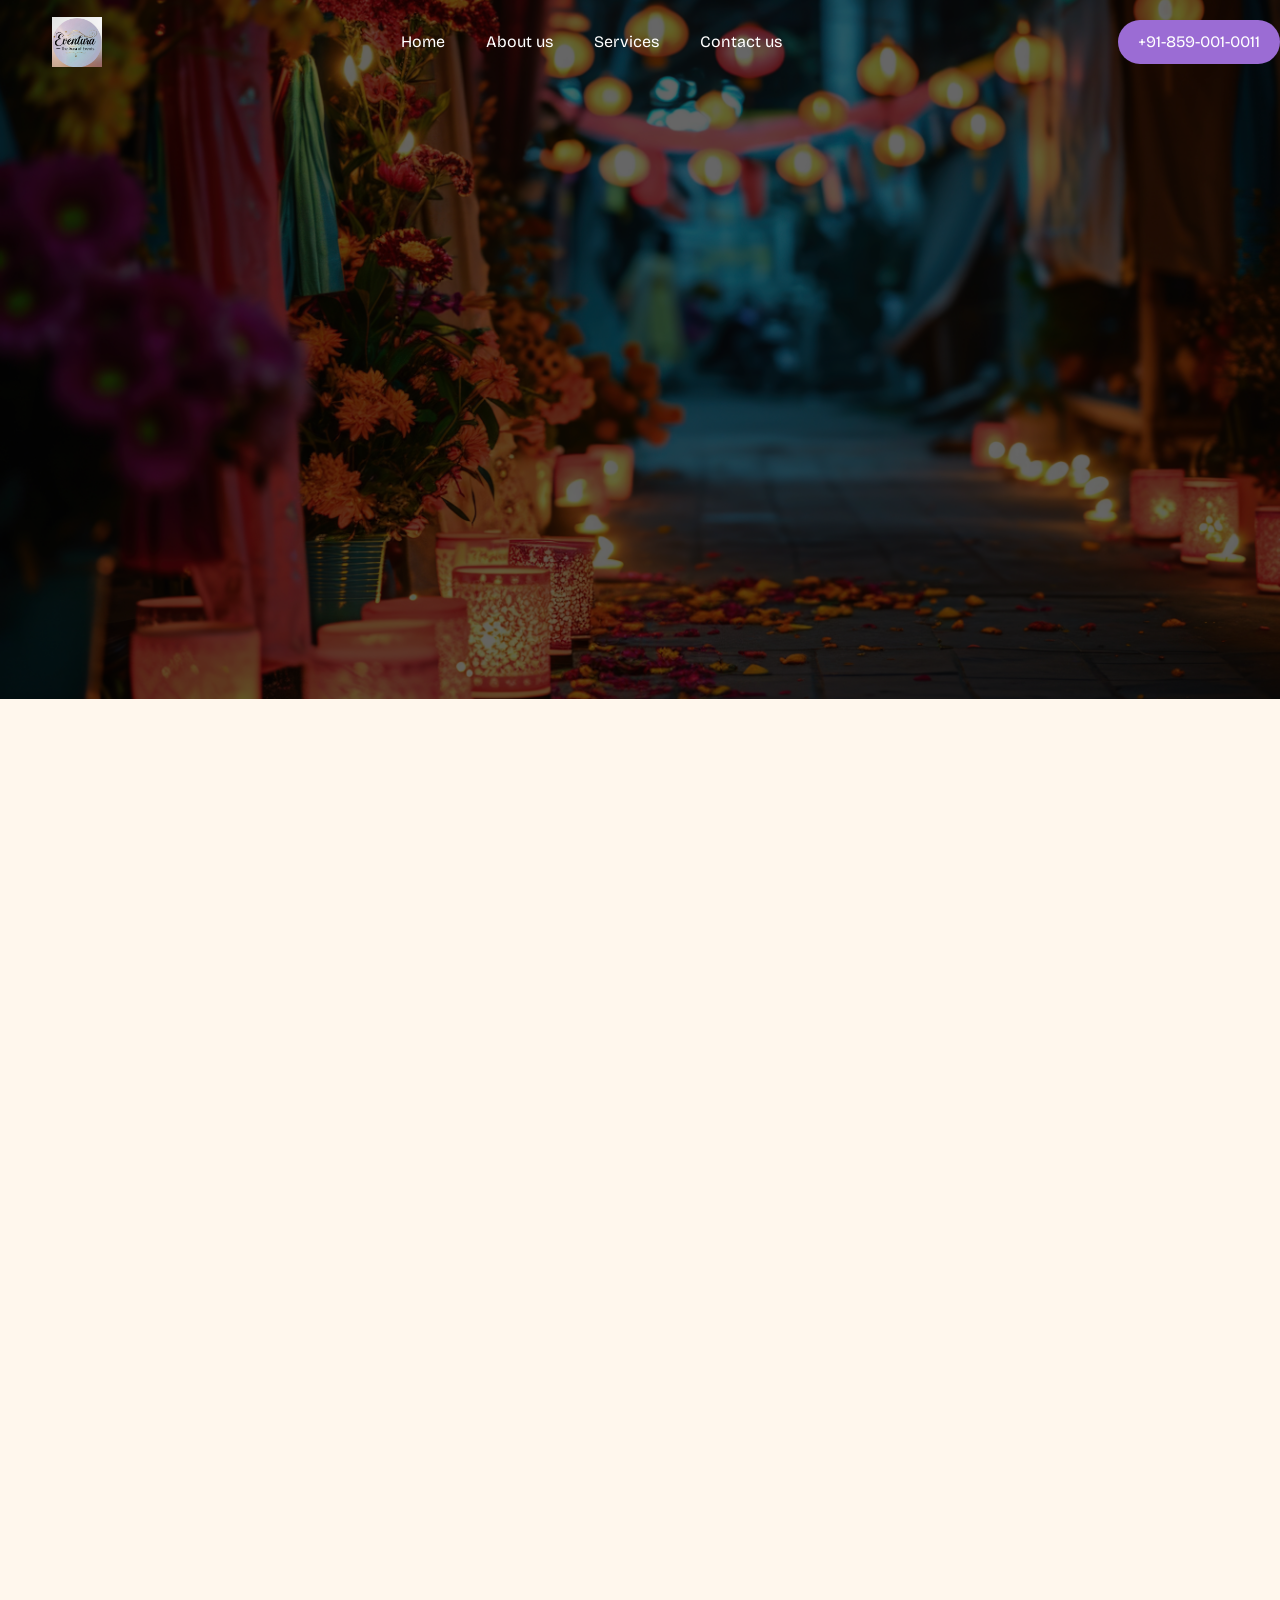
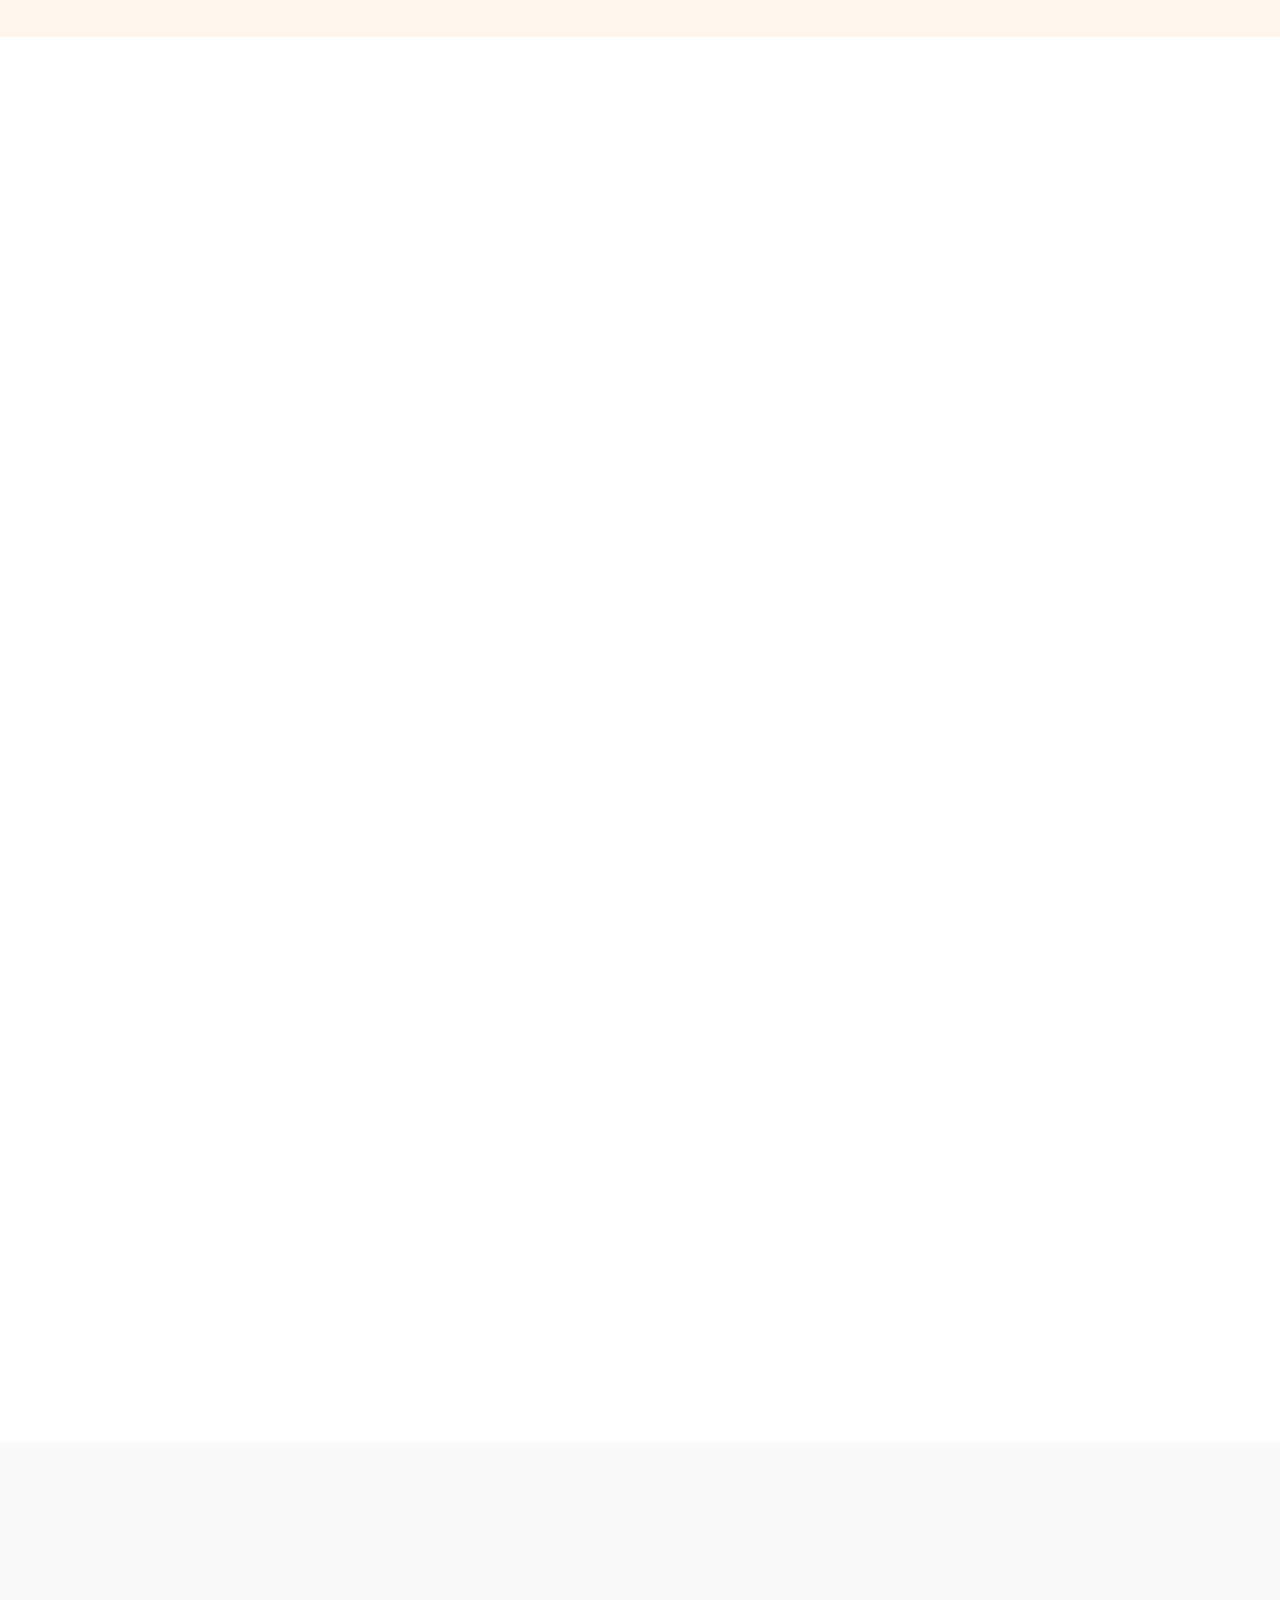
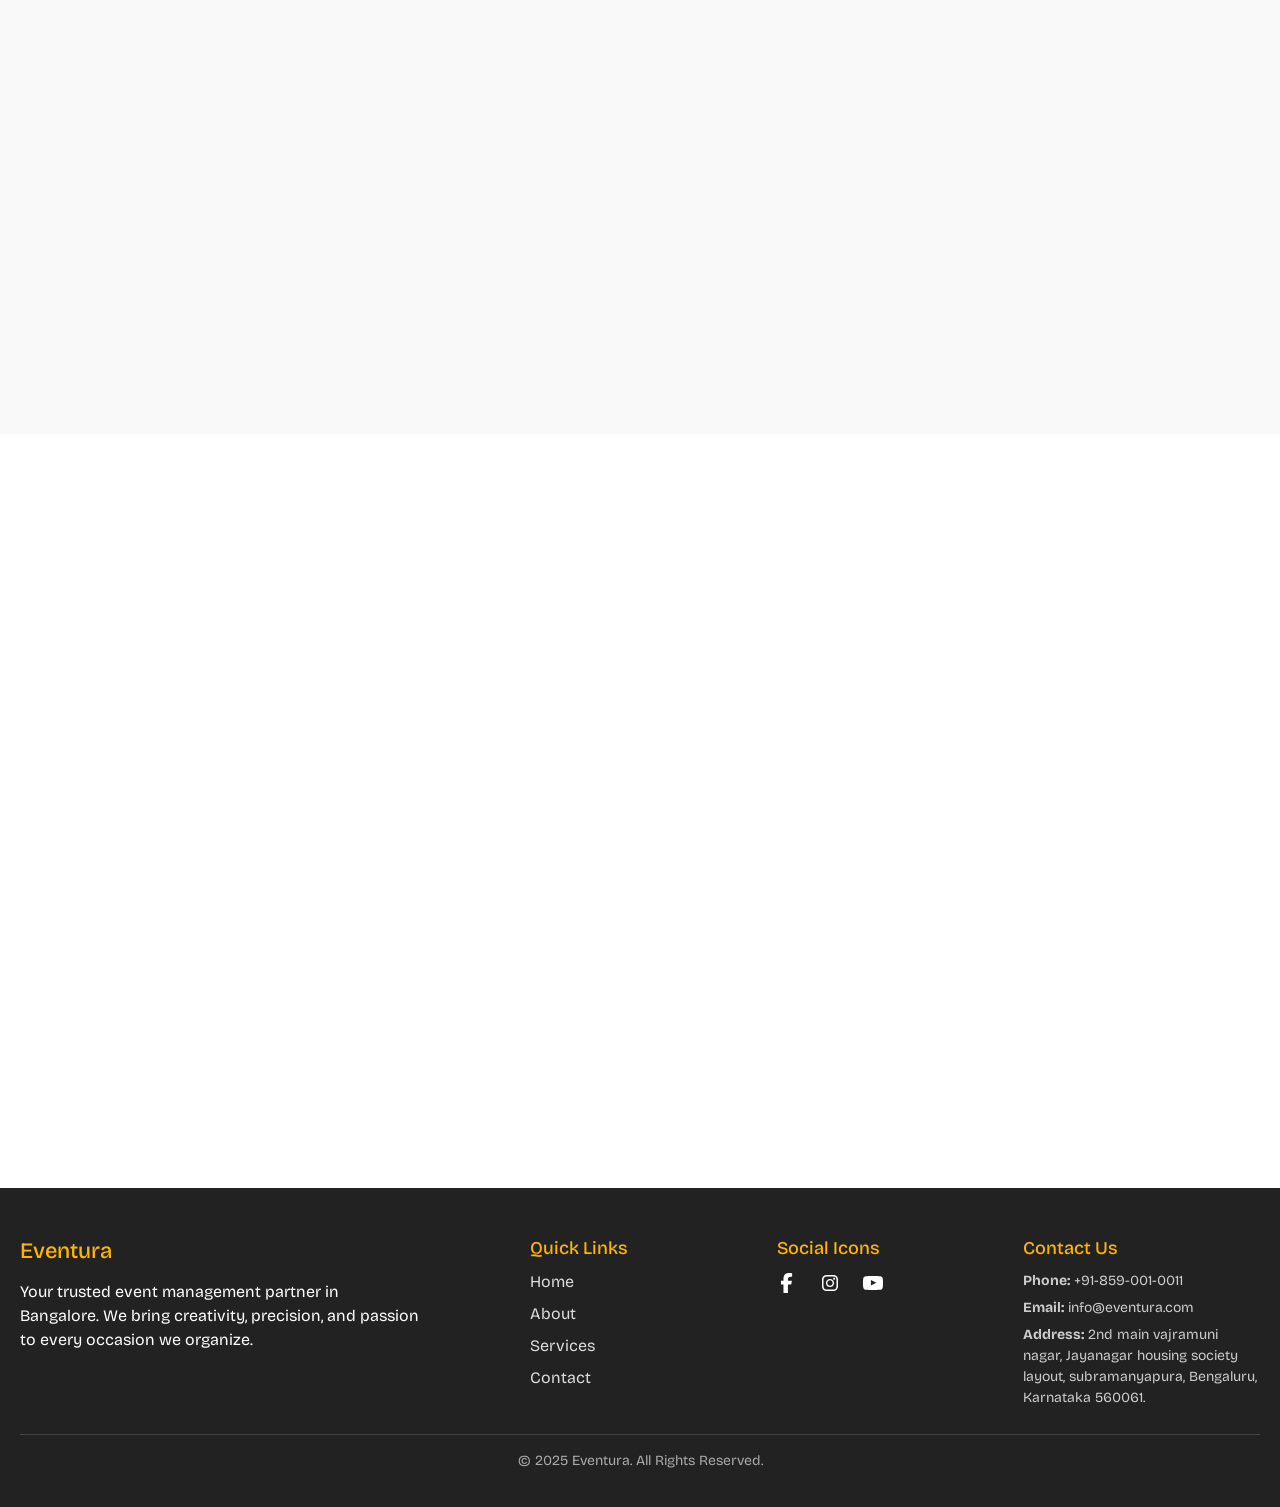
==== commit 2bf4c39e: "Update index.html" ====
--- a/index.html
+++ b/index.html
@@ -145,7 +145,7 @@
 
     <!-- Vision & Mission Section -->
 
-   <section class="vision-mission-section">
+   <section class="vision-mission-section" data-aos="fade-up">
         <div class="container">
             <h2 class="section-title">Our Vision & Mission</h2>
             <div class="vm-grid">
--- a/css/home.css
+++ b/css/home.css
@@ -2,8 +2,8 @@
 body {font-family: 'Bricolage Grotesque', sans-serif;}
 ul ,ol{list-style: none;padding:0;margin:0;}
 .container{max-width: 1280px;margin: 0 auto;padding: 0 20px;}
-.eventura-header {width: 100%;position: relative;z-index: 1000;display: flex;justify-content: space-between;align-items: center;padding: 15px 40px;color: #fff;margin-bottom: -165px;}
-.navbar {flex: 1;}
+.eventura-header {width: 100%;position: relative;z-index: 1000;display: flex;justify-content: space-between;align-items: center;color: #fff;margin-bottom: -165px;}
+.navbar {flex: 1;padding: 12px 40px;}
 .navbar-collapse {justify-content: center;}
 nav ul {list-style: none;display: flex;gap: 25px;margin: 0;padding: 0;}
 nav ul li a { color: #fff !important; text-decoration: none; font-weight: 500; transition: color 0.3s;}
@@ -27,7 +27,7 @@
 .services-section p {text-align: center;margin-bottom: 40px;}
 
 /* Grid container */
- .services-grid {display: grid;grid-template-columns:repeat(6,1fr);grid-template-rows: repeat(5,120px);gap: 20px;}
+.services-grid {display: grid;grid-template-columns:repeat(6,1fr);grid-template-rows: repeat(5,120px);gap: 20px;}
 .service-card {position: relative;overflow: hidden;border-radius: 15px;cursor: pointer;}
 .service-card img {width: 100%;height: 100%;object-fit: cover;display: block;}
 .services-overlay {position: absolute;top: 0;left: 0;width: 100%;height: 100%;background: rgba(0, 0, 0, 0.4);z-index: 2; opacity: 1;}
@@ -46,7 +46,7 @@
 
 .about-section {padding: 100px 0;background-color: #fff;}
 .about-content {display: flex;align-items: center;gap: 50px;}
-.about-image img { width: 100%; max-width:500px; border-radius: 16px; box-shadow: 0 8px 20px rgba(0, 0, 0, 0.1);height:100%;object-fit:cover;}
+.about-image img { width: 100%; max-width:500px; border-radius: 16px; box-shadow: 0 8px 20px rgba(0, 0, 0, 0.1);height:100%;}
 .about-text h2 {font-size: 32px;font-weight: 700;margin-bottom: 20px;color: #222;}
 .about-text p {color: #555;line-height: 1.7;margin-bottom: 15px;}
 .learn-more-btn {display: inline-block;background-color: #f6b800;color: #fff;padding: 12px 25px;border-radius: 25px;font-weight: 600;text-decoration: none;transition: all 0.3s ease;}
@@ -174,7 +174,7 @@
 
 @media screen and (max-width:767px) {
 
-  .eventura-header {padding: 15px 20px !important;}
+  .navbar {padding: 12px 0px !important;}
   .navbar-collapse {display: none; position: absolute; top: 100%; left: 0; width: 100%; background: #fff; padding: 20px 0; z-index: 999; transition: all 0.3s ease;}
   .navbar-collapse.show {display: block;}
   .mobile-menu-header {display: flex;justify-content: space-between;align-items: center;padding: 0 20px 20px;border-bottom: 1px solid #ccc;}
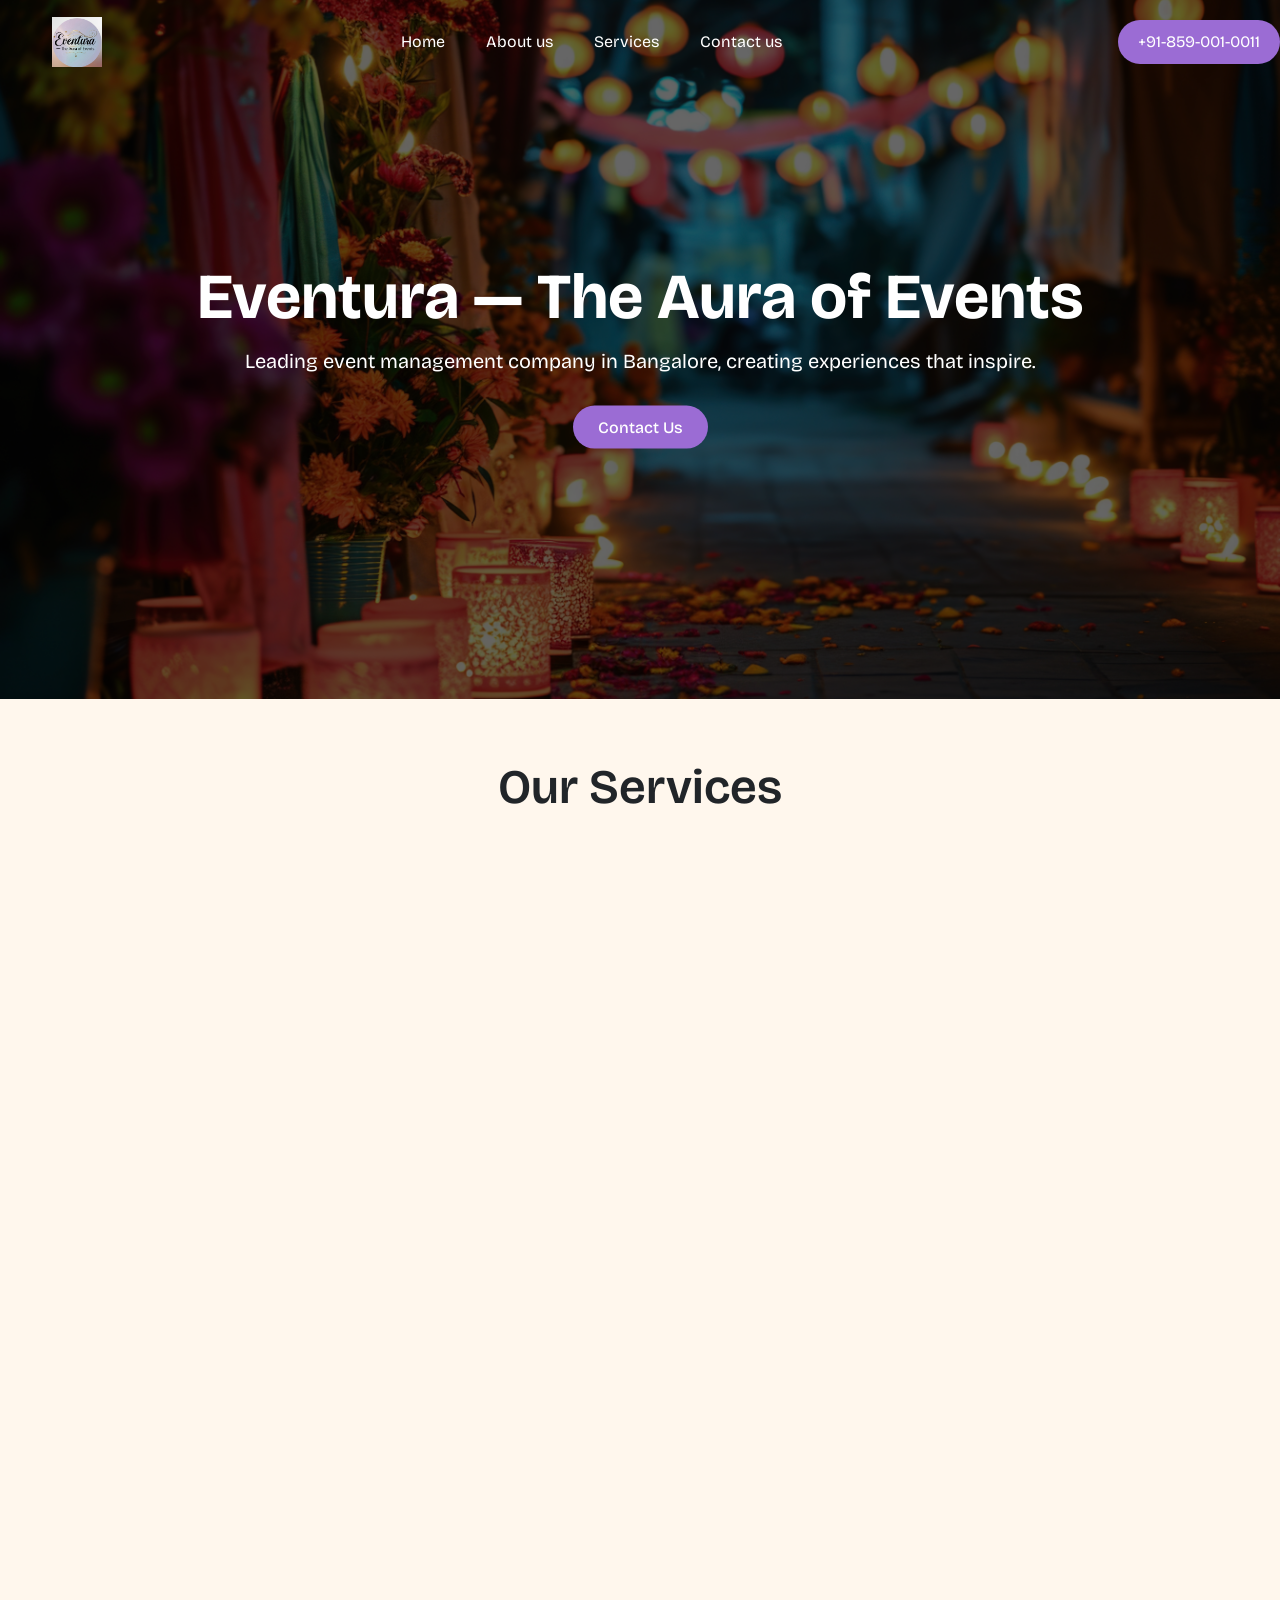
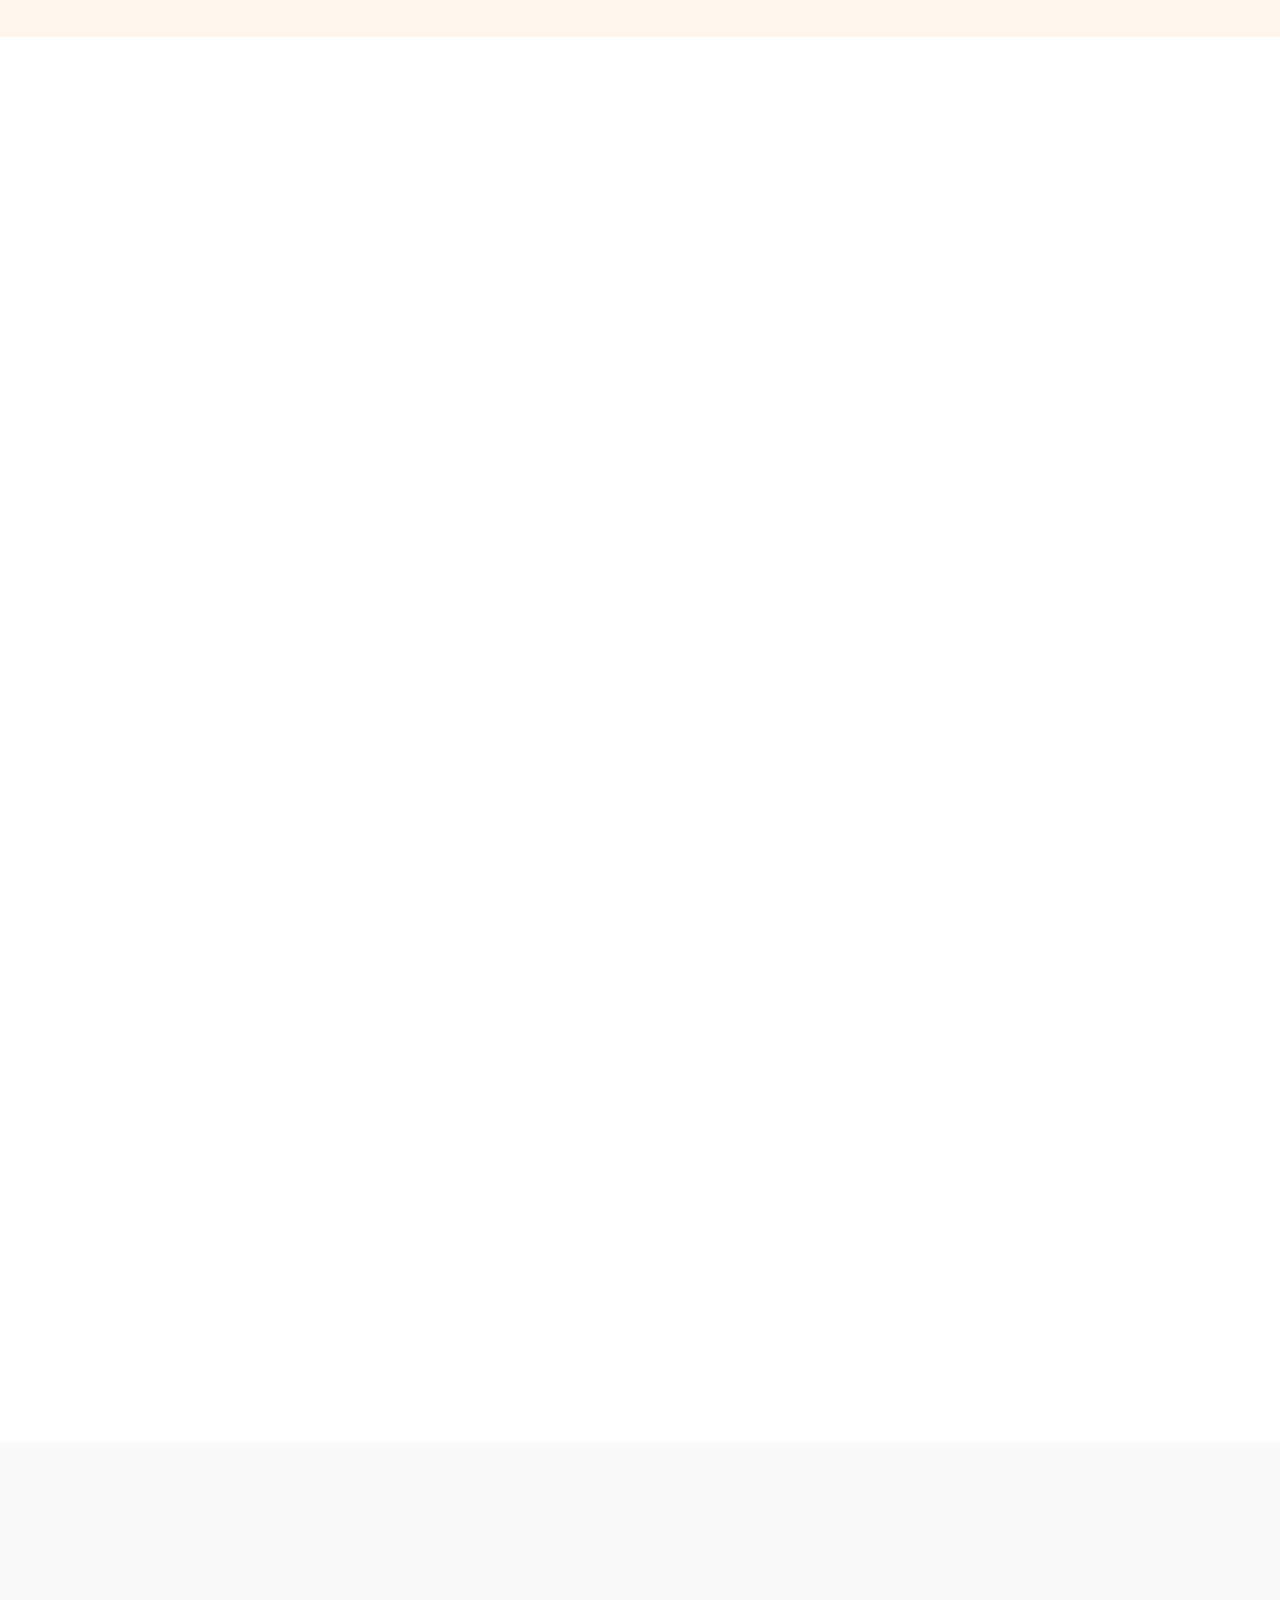
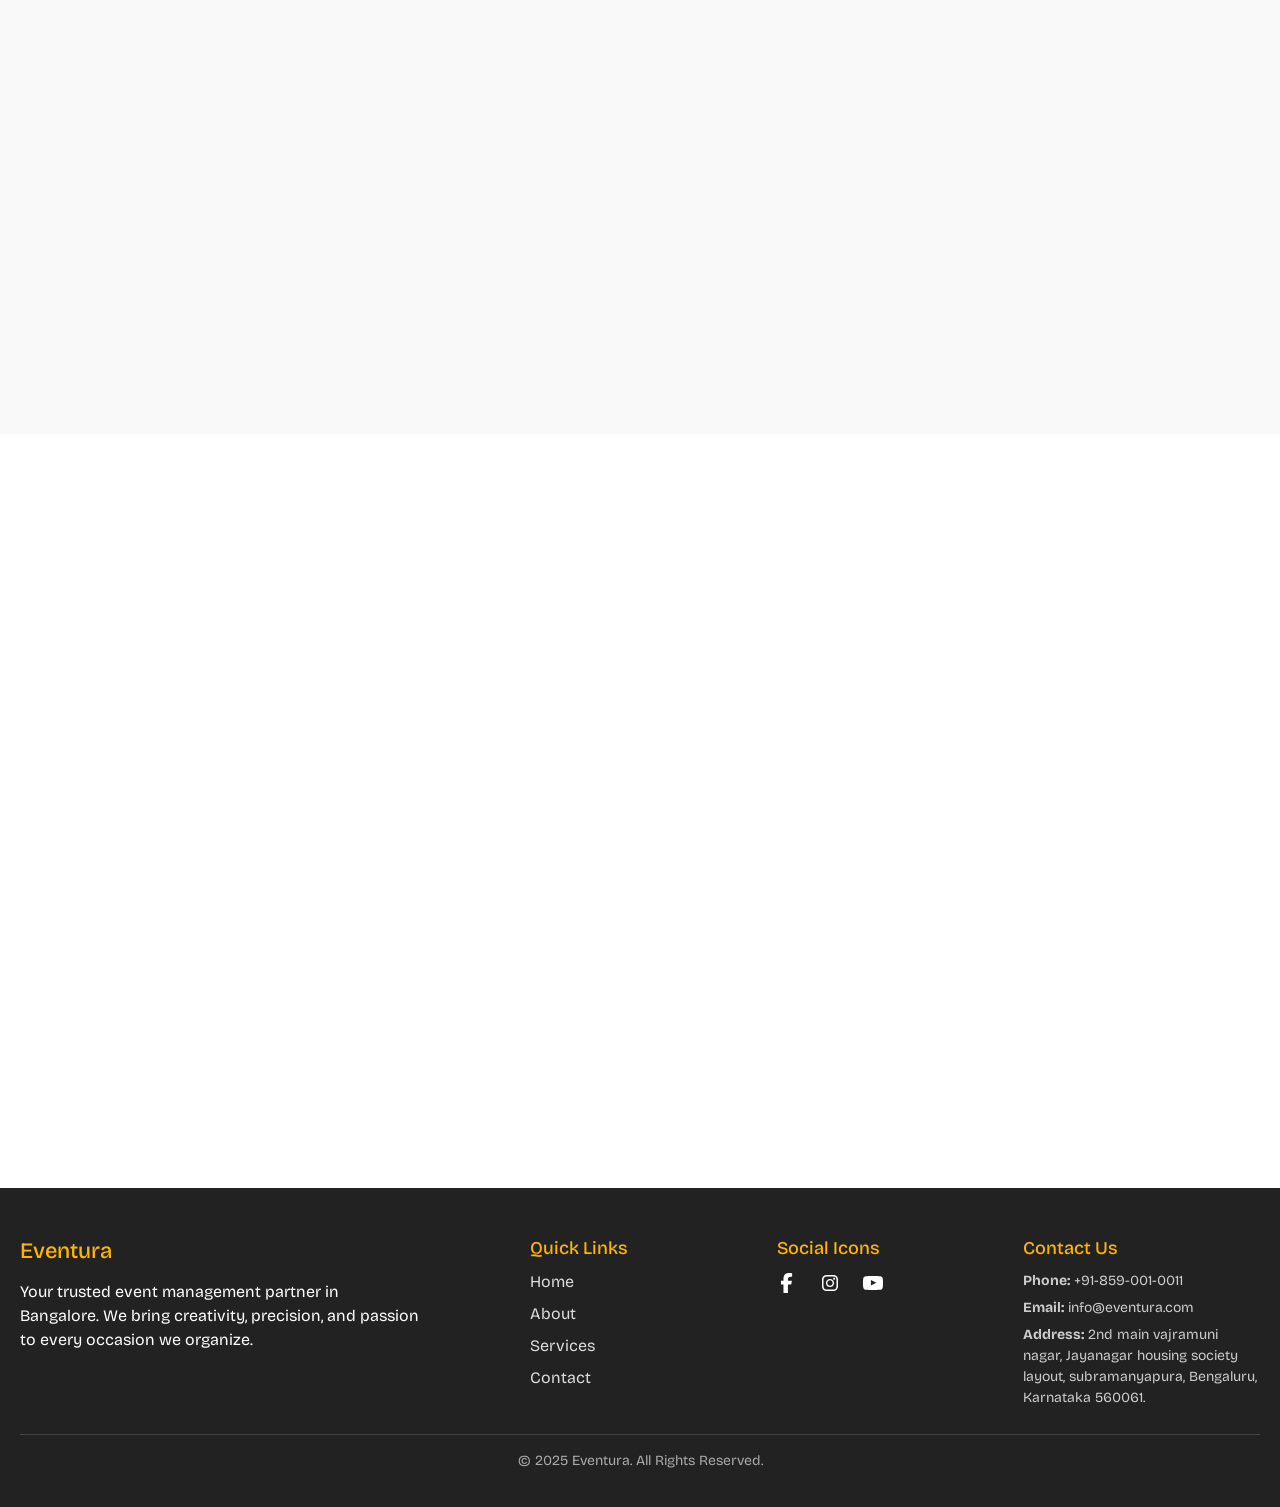
==== commit 8eb92b3e: "Update index.html" ====
--- a/index.html
+++ b/index.html
@@ -225,27 +225,27 @@
 
             <div class="gallery-grid">
                 <div class="gallery-item img4" data-aos="fade-up">
-                    <img src="/images/gallery-img1.jpg" alt="Gallery Image 1">
+                    <img src="/images/birthday-decor.webp" alt="Gallery Image 1">
                     <div class="gallery-overlay"></div>
                 </div>
                 <div class="gallery-item img5" data-aos="fade-up" data-aos-delay="200">
-                    <img src="/images/gallery-img1.jpg" alt="Gallery Image 2">
+                    <img src="/images/retirement.webp" alt="Gallery Image 2">
                     <div class="gallery-overlay"></div>
                 </div>
                 <div class="gallery-item img6" data-aos="fade-up" data-aos-delay="400">
-                    <img src="/images/gallery-img1.jpg" alt="Gallery Image 3">
+                    <img src="/images/babyshower.webp" alt="Gallery Image 3">
                     <div class="gallery-overlay"></div>
                 </div>
                 <div class="gallery-item img7" data-aos="fade-up" data-aos-delay="600">
-                    <img src="/images/gallery-img1.jpg" alt="Gallery Image 4">
+                    <img src="/images/corporate-events.webp" alt="Gallery Image 4">
                     <div class="gallery-overlay"></div>
                 </div>
                 <div class="gallery-item img9" data-aos="fade-up" data-aos-delay="800">
-                    <img src="/images/gallery-img1.jpg" alt="Gallery Image 5">
+                    <img src="/images/corporate-gifts.webp" alt="Gallery Image 5">
                     <div class="gallery-overlay"></div>
                 </div>
                 <div class="gallery-item img10" data-aos="fade-up" data-aos-delay="1000">
-                    <img src="/images/gallery-img1.jpg" alt="Gallery Image 6">
+                    <img src="/images/retirement.webp" alt="Gallery Image 6">
                     <div class="gallery-overlay"></div>
                 </div>
             </div>
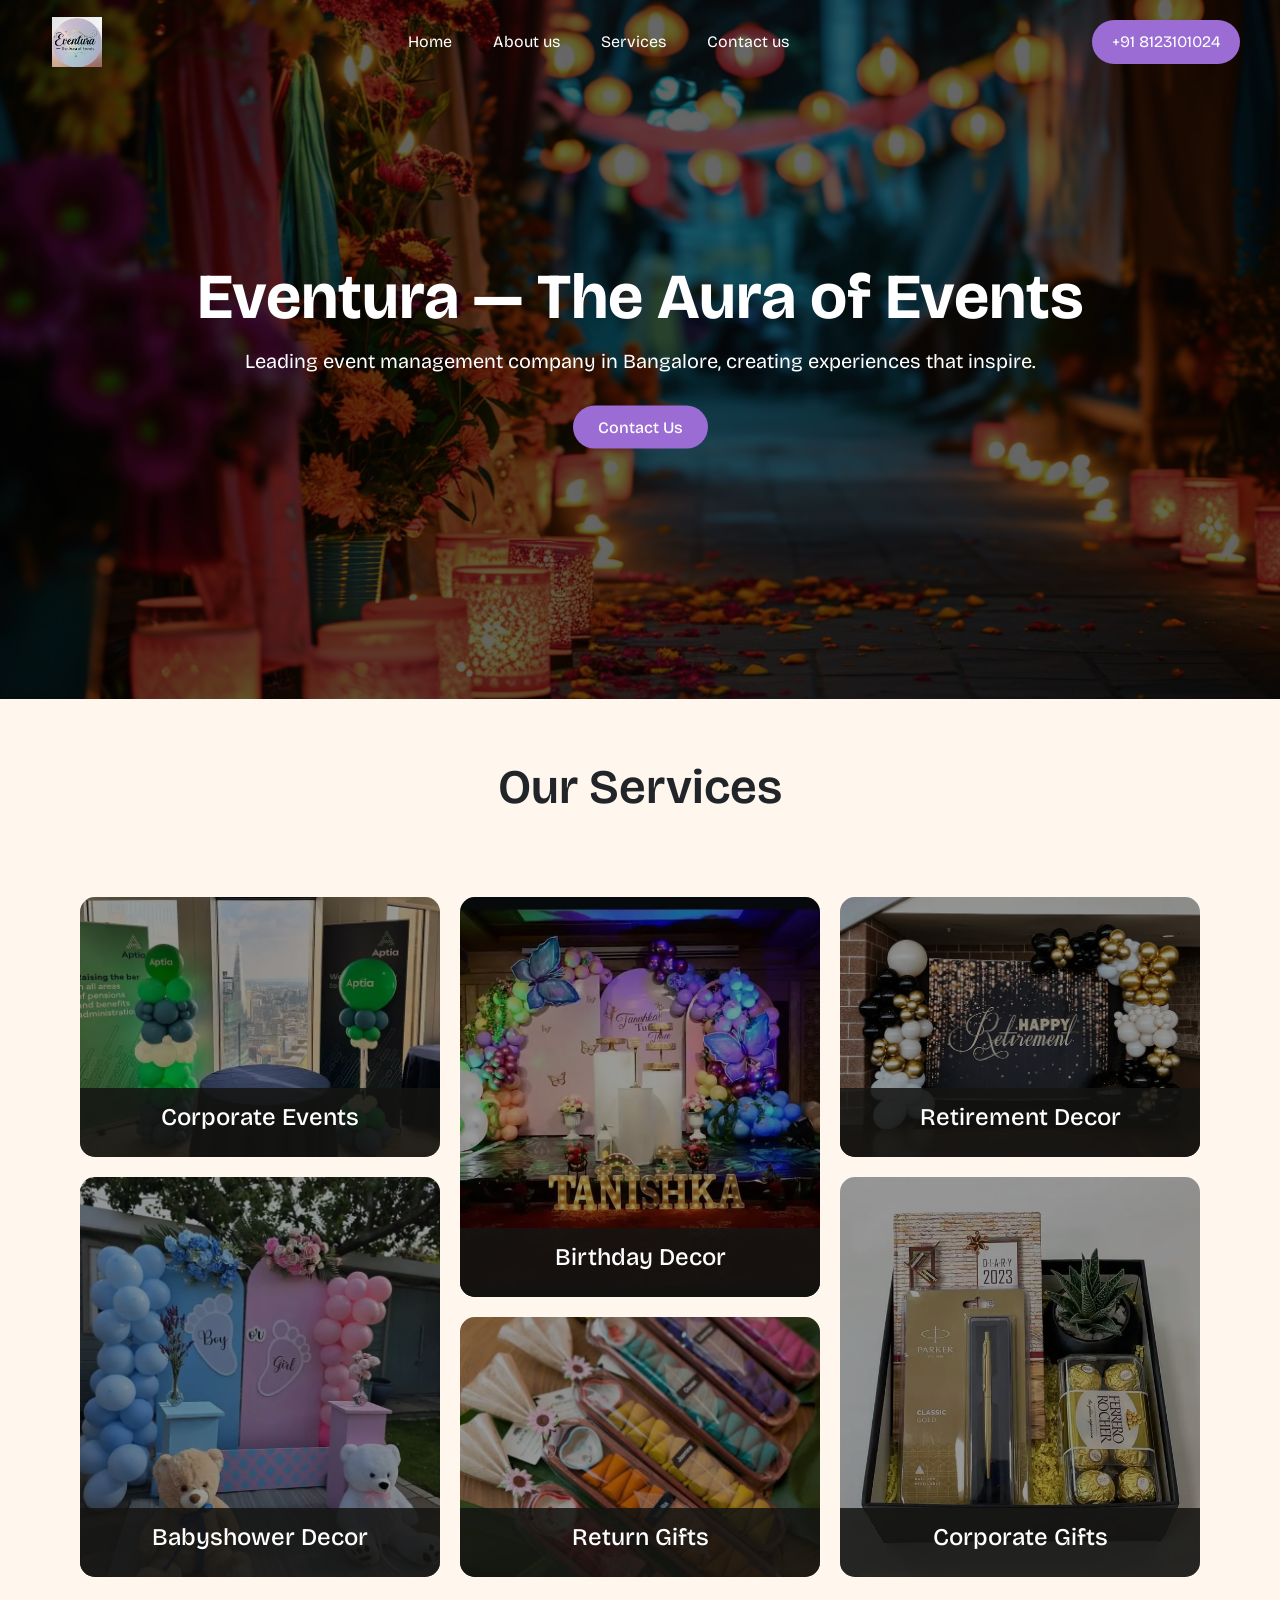
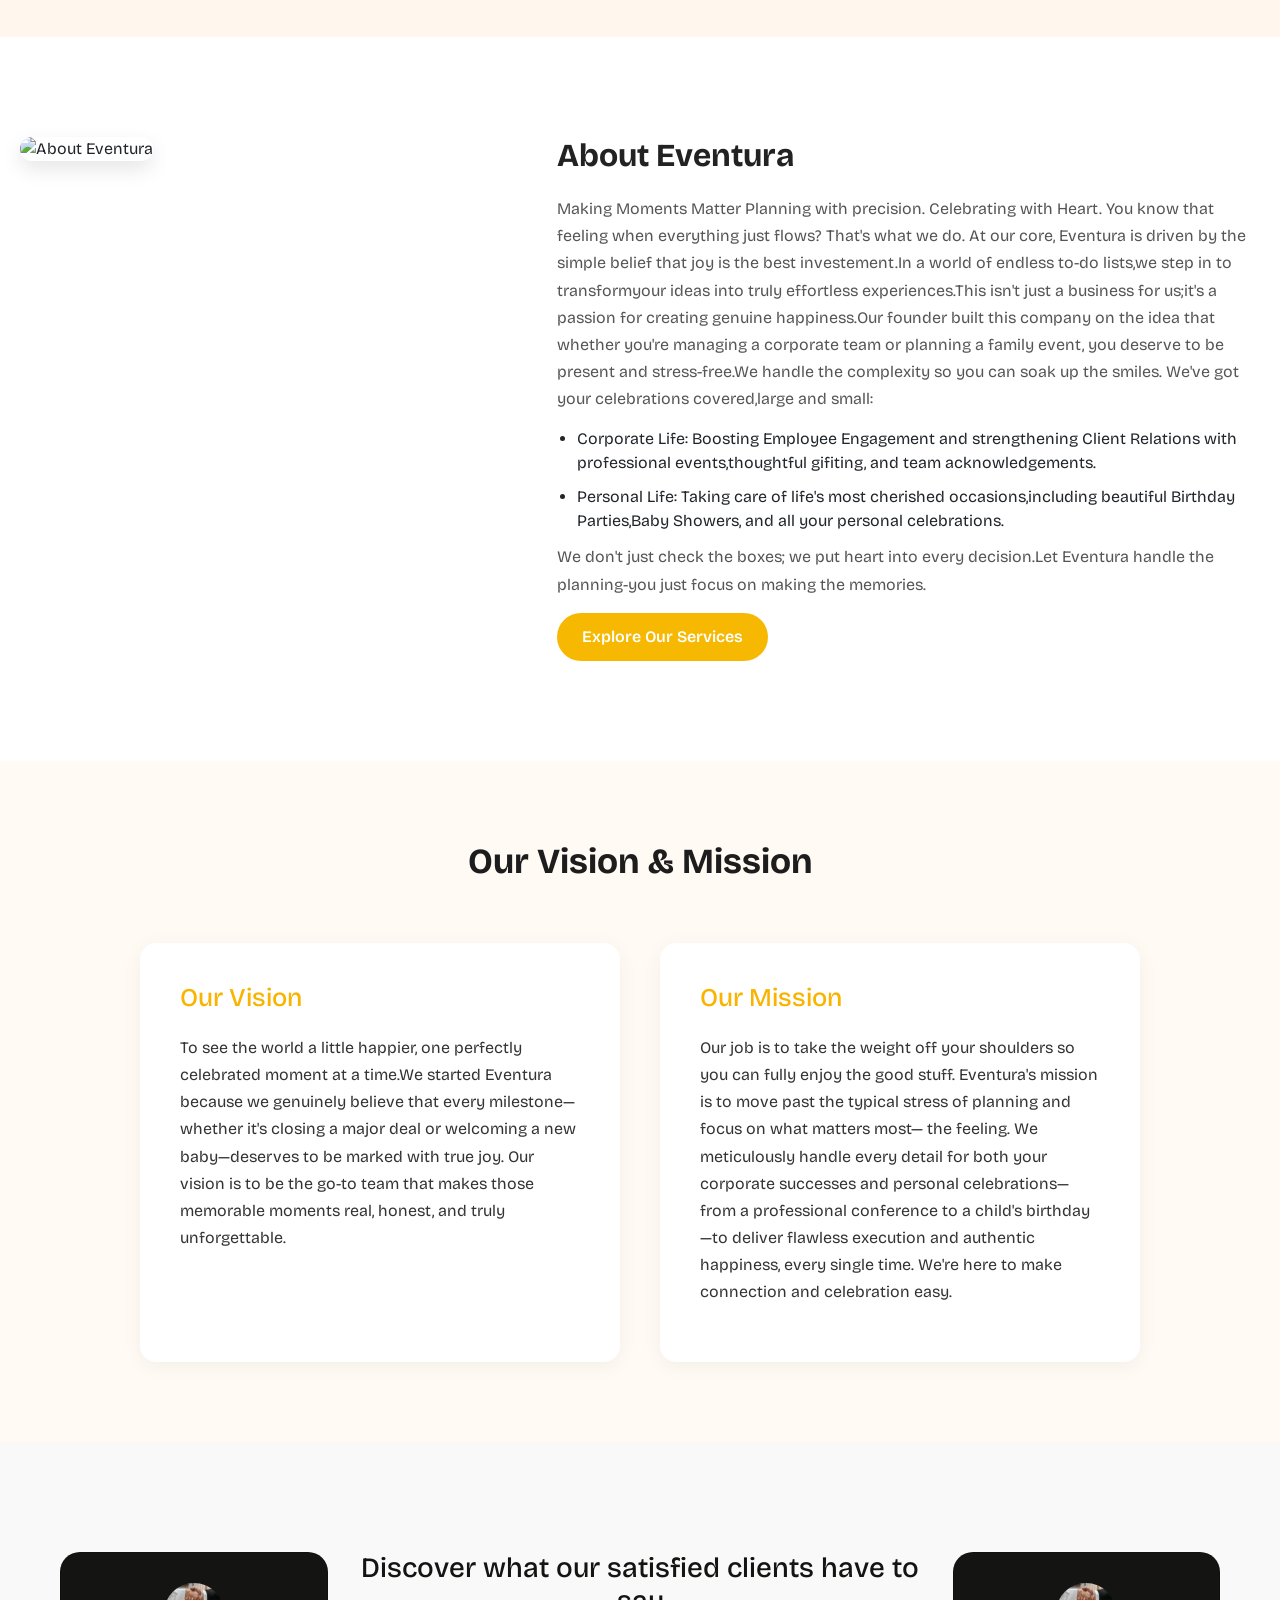
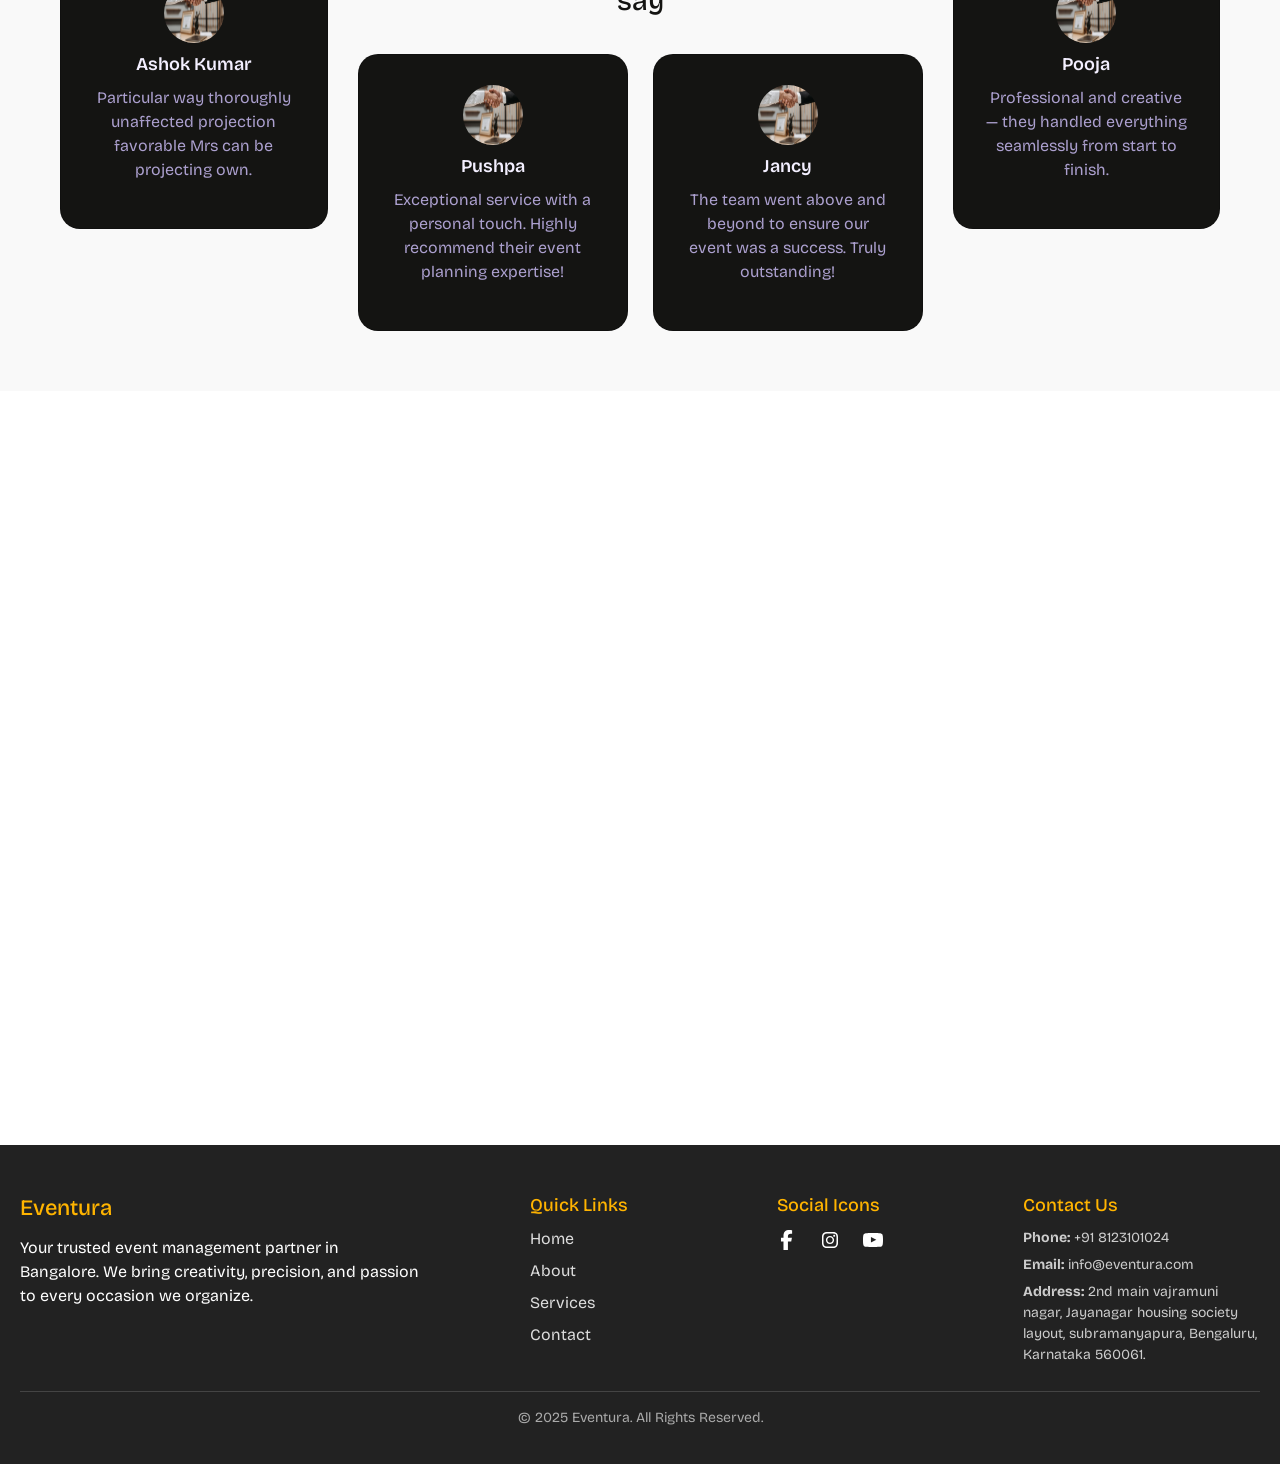
==== commit 044424ef: "changes" ====
--- a/index.html
+++ b/index.html
@@ -39,18 +39,18 @@
                         <li class="nav-item"><a class="nav-link" href="#servicesection">Services</a></li>
                         <li class="nav-item"><a class="nav-link" href="#contactnumber">Contact us</a></li>
                     </ul>
-                </div>
-            </div>
+                    
+                </div>
+            </div>
+            <a href="tel:+918123101024" class="contact-btn d-md-block d-none">+91 8123101024</a>
         </nav>
-        
-        <a href="tel:+918590010011" class="contact-btn d-md-block d-none">+91-859-001-0011</a>
     </header>
 
 
     <!-- Banner Section -->
 
     <section class="banner">
-        <img src="../images/eventura-homebanner.jpg" alt="banner">
+        <img src="../images/eventura-homebanner.webp" alt="banner">
          <div class="overlay"></div>
         <div class="banner-content">
            <h1 data-aos="fade-up">Eventura — The Aura of Events</h1>
@@ -127,7 +127,7 @@
             <div class="about-content col-md-12 col-lg-12">
                 <div class="row g-5" data-aos="fade-up">
                     <div class="about-image col-md-6 col-lg-5">
-                        <img src="/images/about-eventura.jpg" alt="About Eventura">
+                        <img src="/images/about-eventura.webp" alt="About Eventura">
                     </div>
                     <div class="about-text col-md-6 col-lg-7">
                         <h2>About Eventura</h2>
@@ -172,8 +172,7 @@
                 <div class="card card1">
                     <img src="/images/client-img.jpg" alt="Client1" class="rundimg">
                     <div class="card-content">
-                        <span>Joan Wallace</span>
-                        <h4>HR Manager, Innovation Labs Ltd.</h4>
+                        <span>Ashok Kumar</span>
                         <p>Particular way thoroughly unaffected projection favorable Mrs can be projecting own.</p>
                     </div>
                 </div>
@@ -186,8 +185,7 @@
                             <div class="card">
                                 <img src="/images/client-img.jpg" alt="Client2" class="rundimg">
                                 <div class="card-content">
-                                    <span>John David</span>
-                                    <h4>Marketing Lead, DesignPro</h4>
+                                    <span>Pushpa</span>
                                     <p>Exceptional service with a personal touch. Highly recommend their event planning expertise!</p>
                                 </div>
                             </div>
@@ -195,8 +193,7 @@
                         <div class="card">
                             <img src="/images/client-img.jpg" alt="Client3" class="rundimg">
                             <div class="card-content">
-                                <span>Sarah Thompson</span>
-                                <h4>CEO, BrightStart Co.</h4>
+                                <span>Jancy</span>
                                 <p>The team went above and beyond to ensure our event was a success. Truly outstanding!</p>
                             </div>
                         </div>
@@ -207,8 +204,7 @@
                 <div class="card card3">
                     <img src="/images/client-img.jpg" alt="Client4" class="rundimg">
                     <div class="card-content">
-                        <span>Michael Lee</span>
-                        <h4>Operations Head, FutureTech</h4>
+                        <span>Pooja</span>
                         <p>Professional and creative — they handled everything seamlessly from start to finish.</p>
                     </div>
                 </div>
@@ -225,27 +221,27 @@
 
             <div class="gallery-grid">
                 <div class="gallery-item img4" data-aos="fade-up">
-                    <img src="/images/birthday-decor.webp" alt="Gallery Image 1">
+                    <img src="/images/birthday-img.webp" alt="Gallery Image 1">
                     <div class="gallery-overlay"></div>
                 </div>
                 <div class="gallery-item img5" data-aos="fade-up" data-aos-delay="200">
-                    <img src="/images/retirement.webp" alt="Gallery Image 2">
+                    <img src="/images/babydecor.webp" alt="Gallery Image 2">
                     <div class="gallery-overlay"></div>
                 </div>
                 <div class="gallery-item img6" data-aos="fade-up" data-aos-delay="400">
-                    <img src="/images/babyshower.webp" alt="Gallery Image 3">
+                    <img src="/images/corporate.webp" alt="Gallery Image 3">
                     <div class="gallery-overlay"></div>
                 </div>
                 <div class="gallery-item img7" data-aos="fade-up" data-aos-delay="600">
-                    <img src="/images/corporate-events.webp" alt="Gallery Image 4">
+                    <img src="/images/return-giftimg.webp" alt="Gallery Image 4">
                     <div class="gallery-overlay"></div>
                 </div>
                 <div class="gallery-item img9" data-aos="fade-up" data-aos-delay="800">
-                    <img src="/images/corporate-gifts.webp" alt="Gallery Image 5">
+                    <img src="/images/birthday.webp" alt="Gallery Image 5">
                     <div class="gallery-overlay"></div>
                 </div>
                 <div class="gallery-item img10" data-aos="fade-up" data-aos-delay="1000">
-                    <img src="/images/retirement.webp" alt="Gallery Image 6">
+                    <img src="/images/table-decor.webp" alt="Gallery Image 6">
                     <div class="gallery-overlay"></div>
                 </div>
             </div>
@@ -277,7 +273,7 @@
                     <h4>Social Icons</h4>
                     <ul class="social-icons">
                         <li><a href="#"><img src="../images/facebook.svg" alt="Facebook"></a></li>
-                        <li><a href="#"><img src="../images/insta.svg" alt="Instagram"></a></li>
+                        <li><a href="https://www.instagram.com/eventura_celebrations?igsh=MW11cHdvNDMwazBqeQ=="><img src="../images/insta.svg" alt="Instagram"></a></li>
                         <li><a href="#"><img src="../images/youtube.svg" alt="YouTube"></a></li>
                     </ul>
                     
@@ -285,7 +281,7 @@
 
                 <div class="footer-contact" id="contactnumber">
                     <h4>Contact Us</h4>
-                    <p><strong>Phone:</strong> +91-859-001-0011</p>
+                    <p><strong>Phone:</strong> +91 8123101024</p>
                     <p><strong>Email:</strong> info@eventura.com</p>
                     <p><strong>Address:</strong> 2nd main vajramuni nagar, Jayanagar housing society layout, subramanyapura, Bengaluru, Karnataka 560061.</p>
                 </div>
--- a/css/home.css
+++ b/css/home.css
@@ -73,7 +73,7 @@
 .center-cards {display: flex;flex-direction: row;gap: 25px;justify-content: center;flex-wrap: nowrap;}
 .center-cards .card {flex: 1;min-width: 270px; }
 .card { background-color: #141412; color: #fff; padding:30px; border-radius: 20px; text-align: center;}
-.card span { font-size: 18px; font-weight: 600; margin-bottom: 15px; color: #f3efff; display: block;}
+.card span { font-size: 18px; font-weight: 600; margin:8px 0px; color: #f3efff; display: block;}
 .card h4 {font-size: 16px;color: #f3efff;font-weight: 400;margin: 16px 0px 24px 0px !important;}
 .card p {font-size: 16px;color: #aca0cf;}
 
@@ -83,7 +83,7 @@
 .gallery-section h2 { font-size: 2.2rem; font-weight: 700; color: #222; margin-bottom:24px;}
 .gallery-grid {display: grid;grid-template-columns:repeat(7,1fr);grid-template-rows: repeat(4,120px);gap:16px;}
 .gallery-item {position: relative;overflow: hidden;box-shadow: 0 4px 15px rgba(0, 0, 0, 0.1);transition: transform 0.4s ease, box-shadow 0.4s ease;}
-.gallery-item img {width: 100%;height: 100%;display: block;object-fit: cover;}
+.gallery-item img {width: 100%;height: 100%;display: block;object-fit: cover; transition: transform 0.6s ease;}
 .gallery-item:hover .gallery-overlay{position: absolute;top: 0;left: 0;width: 100%;height: 100%;background: rgba(0, 0, 0, 0.6); z-index: 1;}
 .img4 { grid-column: span 2 / span 2; grid-row: span 2 / span 2; }
 .img5 { grid-column: span 1 / span 1; grid-row: span 2 / span 2; grid-column-start: 1; grid-row-start: 3;margin-right:-80px; }
@@ -91,7 +91,7 @@
 .img7 { grid-column: span 2 / span 2; grid-row: span 2 / span 2; grid-column-start: 3; grid-row-start: 3;margin-left:-100px; }
 .img9 { grid-column: span 3 / span 3; grid-row: span 2 / span 2; grid-column-start: 5; grid-row-start: 1; }
 .img10 { grid-column: span 2 / span 2;grid-row: span 2 / span 2; grid-column-start: 6; grid-row-start: 3;margin-left:-180px; }
-
+.gallery-item:hover img {transform: scale(1.1);}
 
 /* Footer Styles */
 .eventura-footer {background-color: #222;color: #fff;padding: 50px 0 20px;}
@@ -109,7 +109,7 @@
 .footer-social a { display: inline-block; margin: 0 23px; transition: transform 0.3s ease;}
 .footer-social a:nth-child(1){margin-left:0;}
 .footer-social img { width:20px; height:20px; filter: brightness(0) invert(1); transition: filter 0.3s ease, transform 0.3s ease;}
-.footer-social a:hover img {filter: brightness(1) invert(0);transform: scale(1.1);}
+/* .footer-social a:hover img {filter: brightness(1) invert(0);transform: scale(1.1);} */
 .social-icons{display: flex;}
 
 /* Footer bottom */
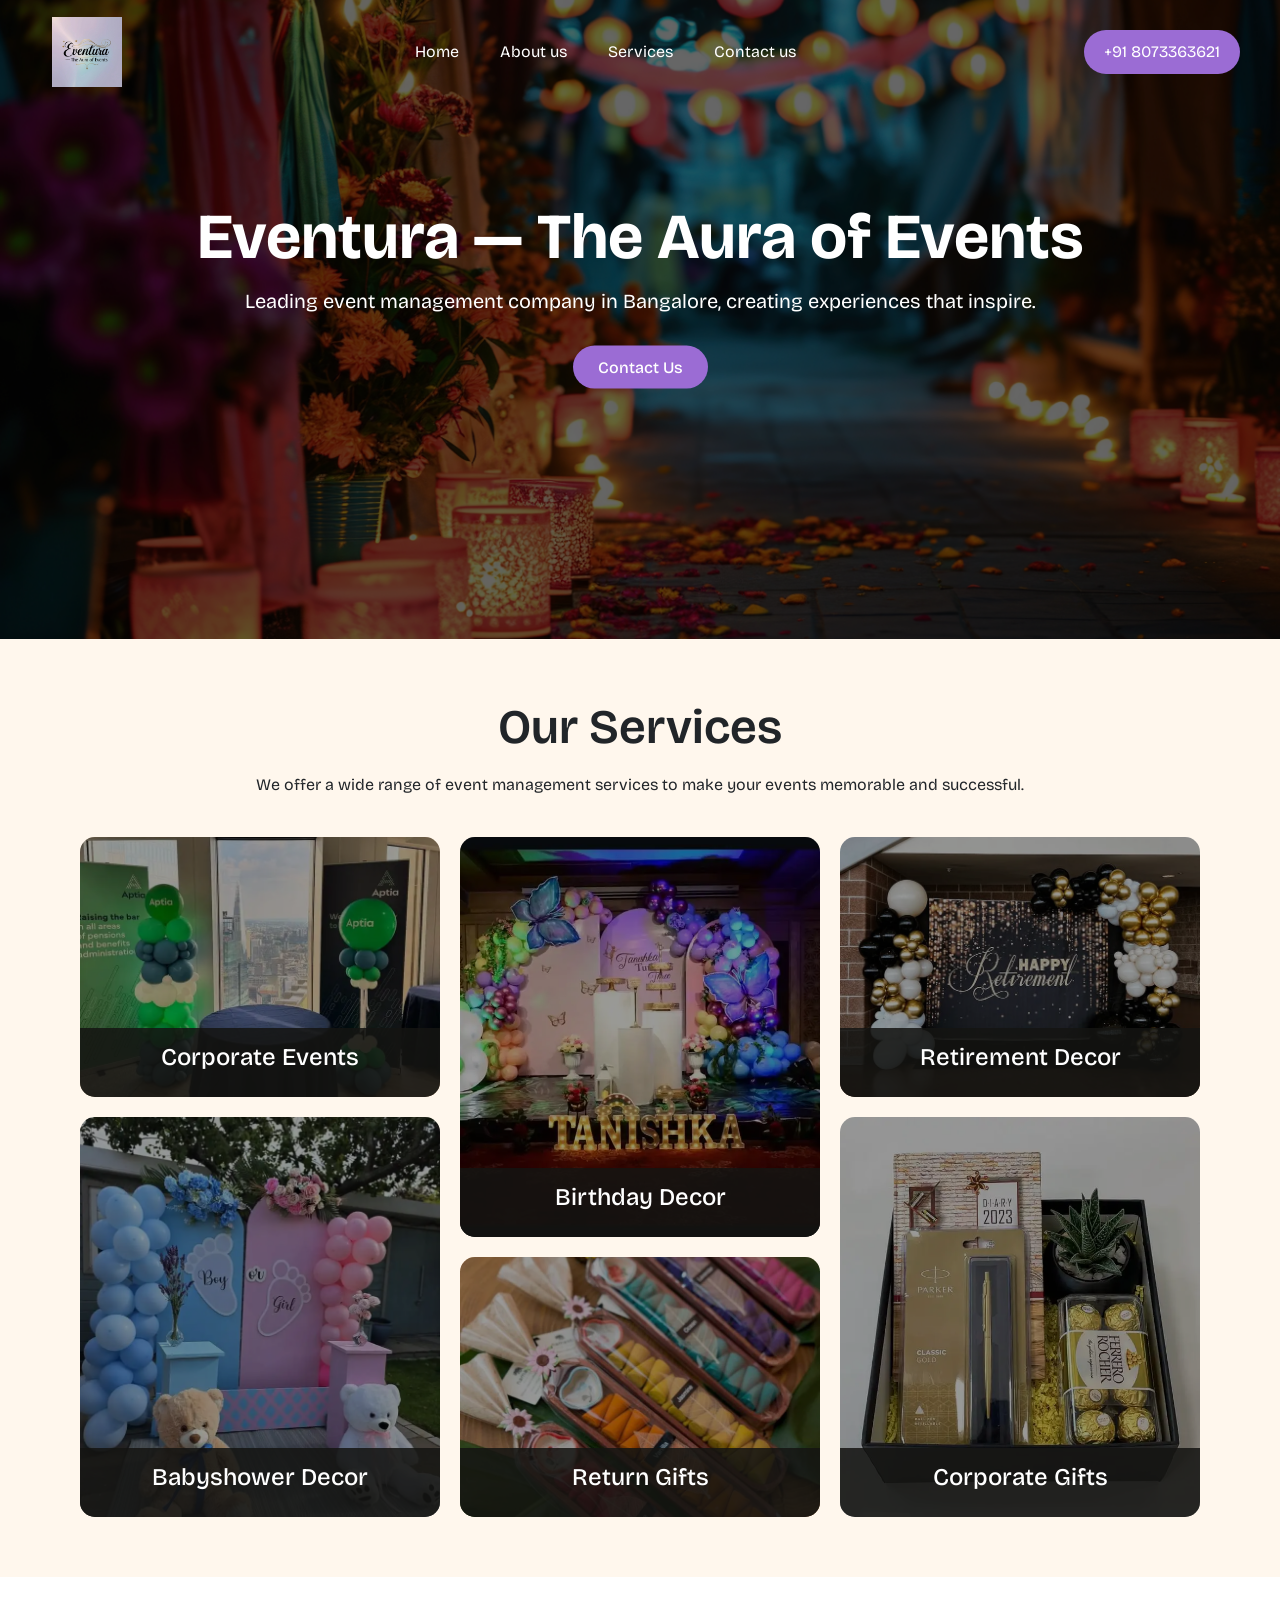
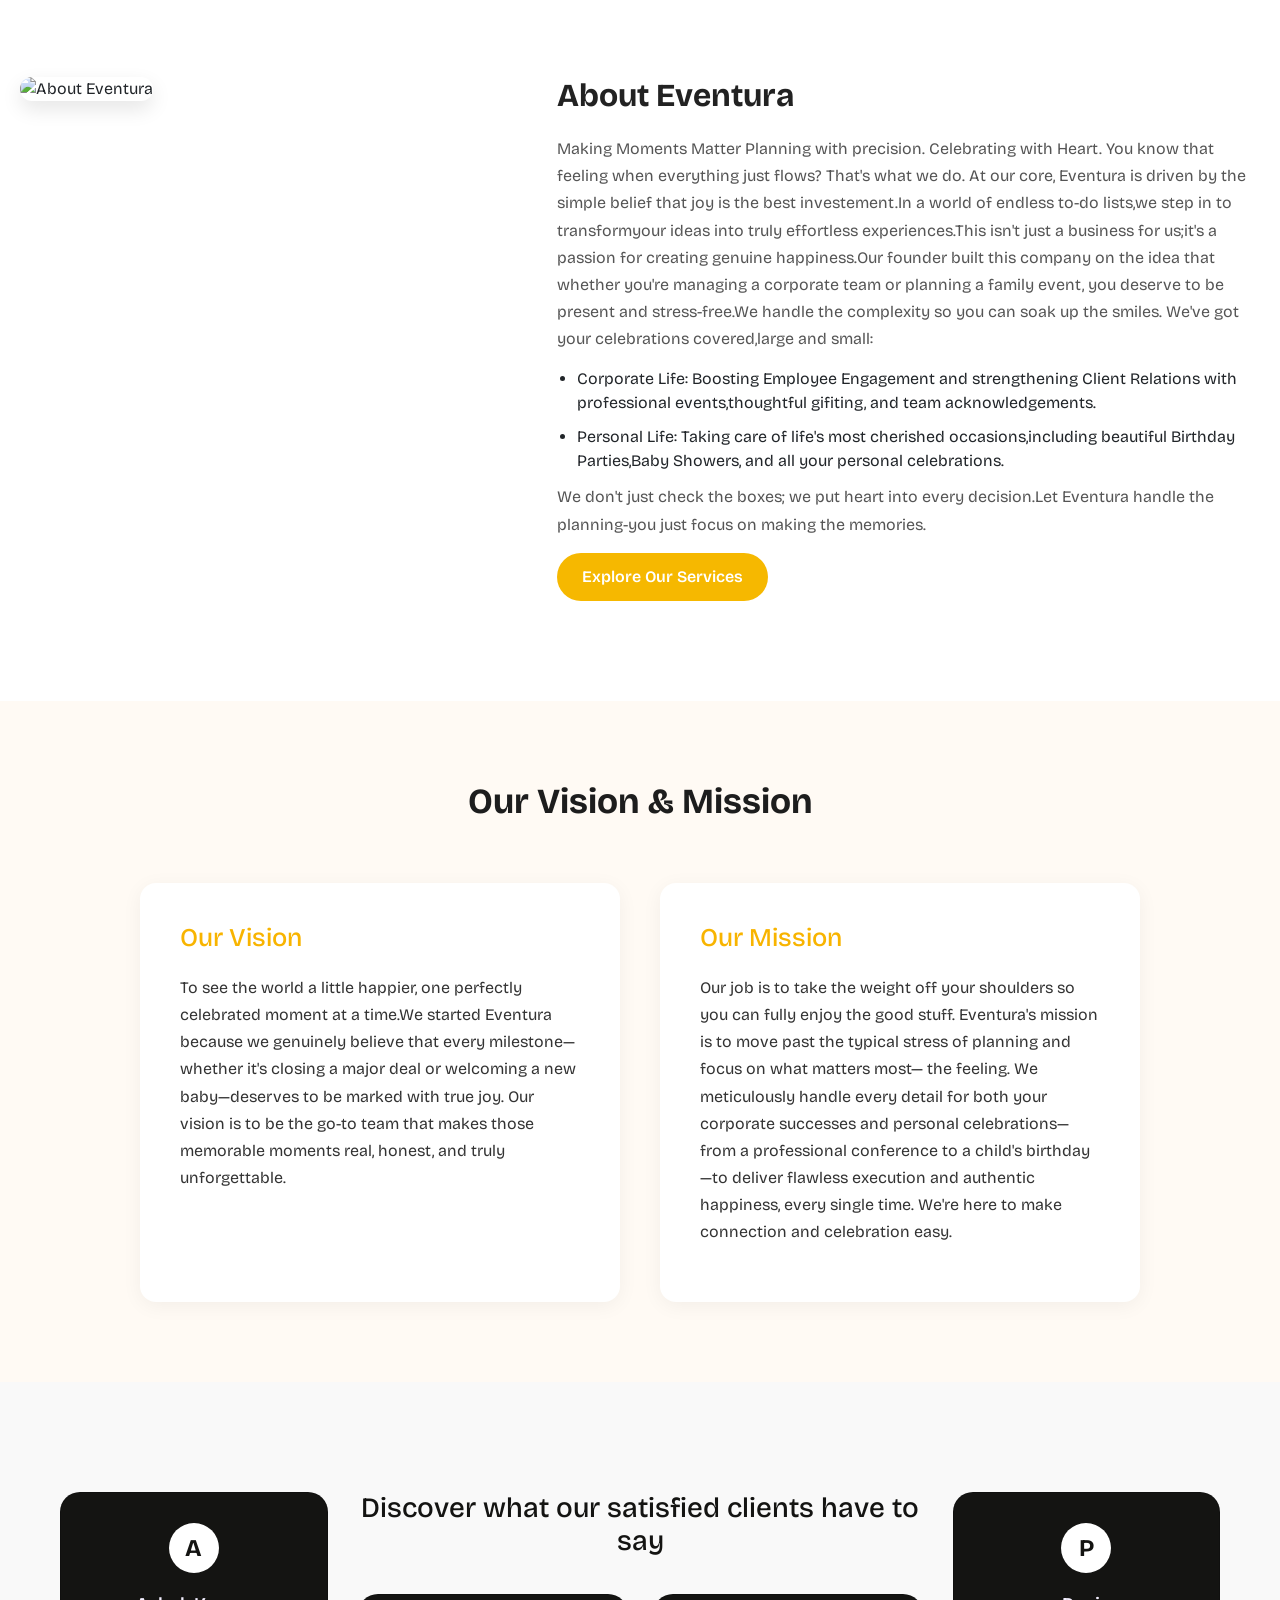
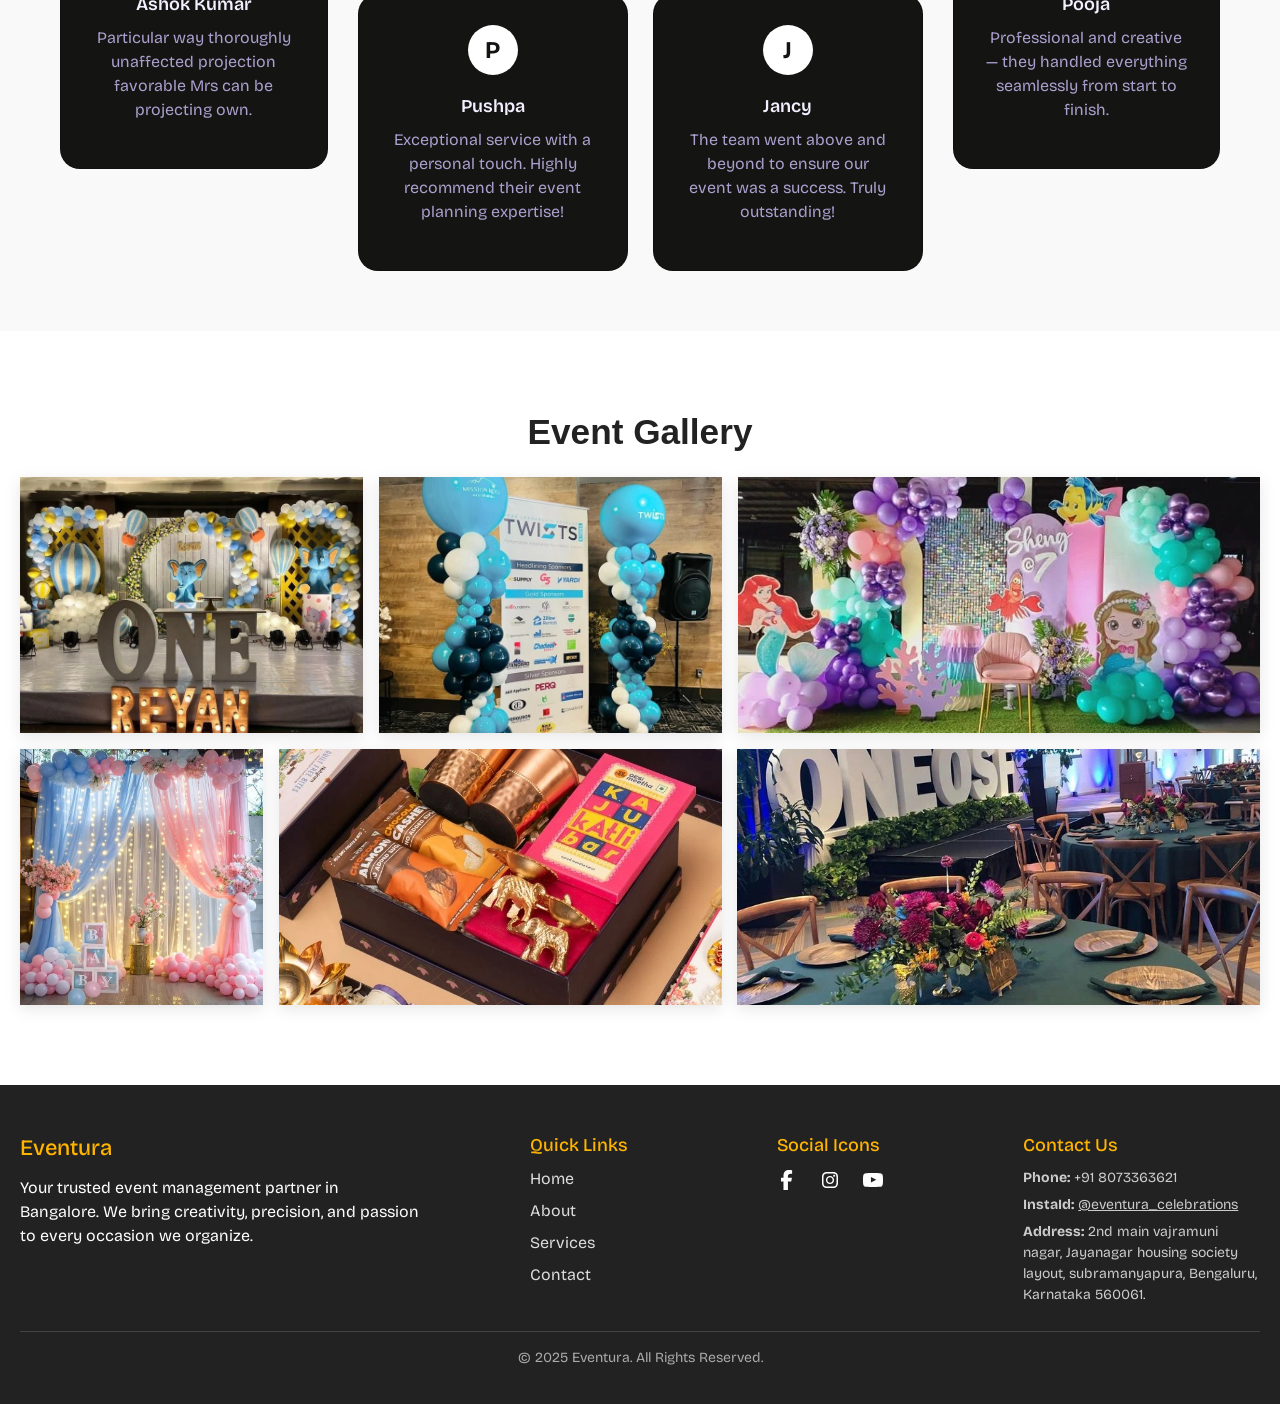
==== commit 22078442: "changes" ====
--- a/index.html
+++ b/index.html
@@ -17,7 +17,7 @@
             <div class="container-fluid">
                 
                 <a class="navbar-brand main-logo" href="#">
-                    <img src="/images/eventura-logo.jpg" style="height:50px" alt="logo">
+                    <img src="/images/eventura-logo.webp" alt="logo">
                 </a>
 
                 <button class="navbar-toggler d-md-none" type="button" id="menuToggle">
@@ -28,7 +28,7 @@
                 <div class="collapse navbar-collapse" id="navbarText">
                     <div class="mobile-menu-header d-md-none">
                         <a href="#" class="navbar-brand">
-                            <img src="/images/eventura-logo.jpg" style="height:50px" alt="logo">
+                            <img src="/images/eventura-logo.webp" style="height:50px" alt="logo">
                         </a>
                         <span class="close-btn" id="closeMenu">&times;</span>
                     </div>
@@ -42,7 +42,7 @@
                     
                 </div>
             </div>
-            <a href="tel:+918123101024" class="contact-btn d-md-block d-none">+91 8123101024</a>
+            <a href="tel:+918073363621" class="contact-btn d-md-block d-none">+91 8073363621</a>
         </nav>
     </header>
 
@@ -55,7 +55,7 @@
         <div class="banner-content">
            <h1 data-aos="fade-up">Eventura — The Aura of Events</h1>
            <p data-aos="fade-up" data-aos-delay="200">Leading event management company in Bangalore, creating experiences that inspire.</p>
-           <a href="#" class="get-started-btn" data-aos="fade-up" data-aos-delay="400">Contact Us</a>
+           <a href="#contactnumber" class="get-started-btn" data-aos="fade-up" data-aos-delay="400">Contact Us</a>
         </div>
     </section>
 
@@ -165,12 +165,13 @@
 
 
         <!-- clients section -->
+
     <section class="clients-section">
         <div class="container">
             <div class="cards-grid" data-aos="fade-up">
                 
                 <div class="card card1">
-                    <img src="/images/client-img.jpg" alt="Client1" class="rundimg">
+                    <div class="rund-bg">A</div>
                     <div class="card-content">
                         <span>Ashok Kumar</span>
                         <p>Particular way thoroughly unaffected projection favorable Mrs can be projecting own.</p>
@@ -183,7 +184,7 @@
 
                         <div class="center-cards">
                             <div class="card">
-                                <img src="/images/client-img.jpg" alt="Client2" class="rundimg">
+                                  <div class="rund-bg">P</div>
                                 <div class="card-content">
                                     <span>Pushpa</span>
                                     <p>Exceptional service with a personal touch. Highly recommend their event planning expertise!</p>
@@ -191,7 +192,7 @@
                             </div>
 
                         <div class="card">
-                            <img src="/images/client-img.jpg" alt="Client3" class="rundimg">
+                            <div class="rund-bg">J</div>
                             <div class="card-content">
                                 <span>Jancy</span>
                                 <p>The team went above and beyond to ensure our event was a success. Truly outstanding!</p>
@@ -202,7 +203,7 @@
 
                
                 <div class="card card3">
-                    <img src="/images/client-img.jpg" alt="Client4" class="rundimg">
+                    <div class="rund-bg">P</div>
                     <div class="card-content">
                         <span>Pooja</span>
                         <p>Professional and creative — they handled everything seamlessly from start to finish.</p>
@@ -281,8 +282,8 @@
 
                 <div class="footer-contact" id="contactnumber">
                     <h4>Contact Us</h4>
-                    <p><strong>Phone:</strong> +91 8123101024</p>
-                    <p><strong>Email:</strong> info@eventura.com</p>
+                    <p><strong>Phone:</strong> +91 8073363621</p>
+                    <p><strong>InstaId:</strong> <a href="https://www.instagram.com/eventura_celebrations?igsh=MW11cHdvNDMwazBqeQ==" target="_blank">@eventura_celebrations</a></p>
                     <p><strong>Address:</strong> 2nd main vajramuni nagar, Jayanagar housing society layout, subramanyapura, Bengaluru, Karnataka 560061.</p>
                 </div>
             </div>
--- a/css/home.css
+++ b/css/home.css
@@ -9,10 +9,11 @@
 nav ul li a { color: #fff !important; text-decoration: none; font-weight: 500; transition: color 0.3s;}
 nav ul li a:hover {color: #ffb400;}
 .contact-btn {background-color: #9b6cd4;color: #fff;padding: 10px 20px;border-radius: 30px;text-decoration: none;white-space: nowrap;}
-
+.navbar-brand img{height:100%;}
+.navbar-brand{height:80px;}
 /* Banner */
 
-.banner {position: relative;margin-top: 80px;  }
+.banner {position: relative;  }
 .banner img {width: 100%;height:700px;display: block;object-fit: cover;}
 .banner .overlay {position: absolute;top: 0;left: 0;width: 100%;height: 100%;background: rgba(0, 0, 0, 0.6); z-index: 1;}
 .banner-content {position: absolute;top: 50%;left: 50%;transform: translate(-50%, -50%);text-align: center;color: white;width:1000px;z-index:1;}
@@ -76,7 +77,7 @@
 .card span { font-size: 18px; font-weight: 600; margin:8px 0px; color: #f3efff; display: block;}
 .card h4 {font-size: 16px;color: #f3efff;font-weight: 400;margin: 16px 0px 24px 0px !important;}
 .card p {font-size: 16px;color: #aca0cf;}
-
+.rund-bg{background-color:#ffffff;color:#141412;width:50px;height:50px;border-radius:50%;display:flex;align-items:center;justify-content:center;font-size:24px;font-weight:700;margin:0 auto 10px auto;}
 /* Gallery section */
 
 .gallery-section {padding: 80px 0;text-align: center;font-family: 'Roboto', sans-serif;}
@@ -104,7 +105,7 @@
 .footer-links ul li a {color: #ddd;text-decoration: none;transition: color 0.3s;}
 .footer-links ul li a:hover {color: #ffb400;}
 .footer-contact p { margin: 6px 0; color: #ccc; font-size:14px;}
-
+.footer-contact a{color:#ccc;}
 /* Social icons */
 .footer-social a { display: inline-block; margin: 0 23px; transition: transform 0.3s ease;}
 .footer-social a:nth-child(1){margin-left:0;}
@@ -183,7 +184,7 @@
   .navbar-toggler {border: 2px solid #fff;background: none;font-size: 30px;color: #fff;outline: none;}
   .hide-elements {display: none !important;}
   .section-title{margin-bottom:45px !important;font-size:1.5rem;}
-
+  .navbar-brand{height:65px;}
   /* clients section */
   .cards-grid {grid-template-columns:1fr !important;gap: 20px;margin-top:20px !important;}
 }
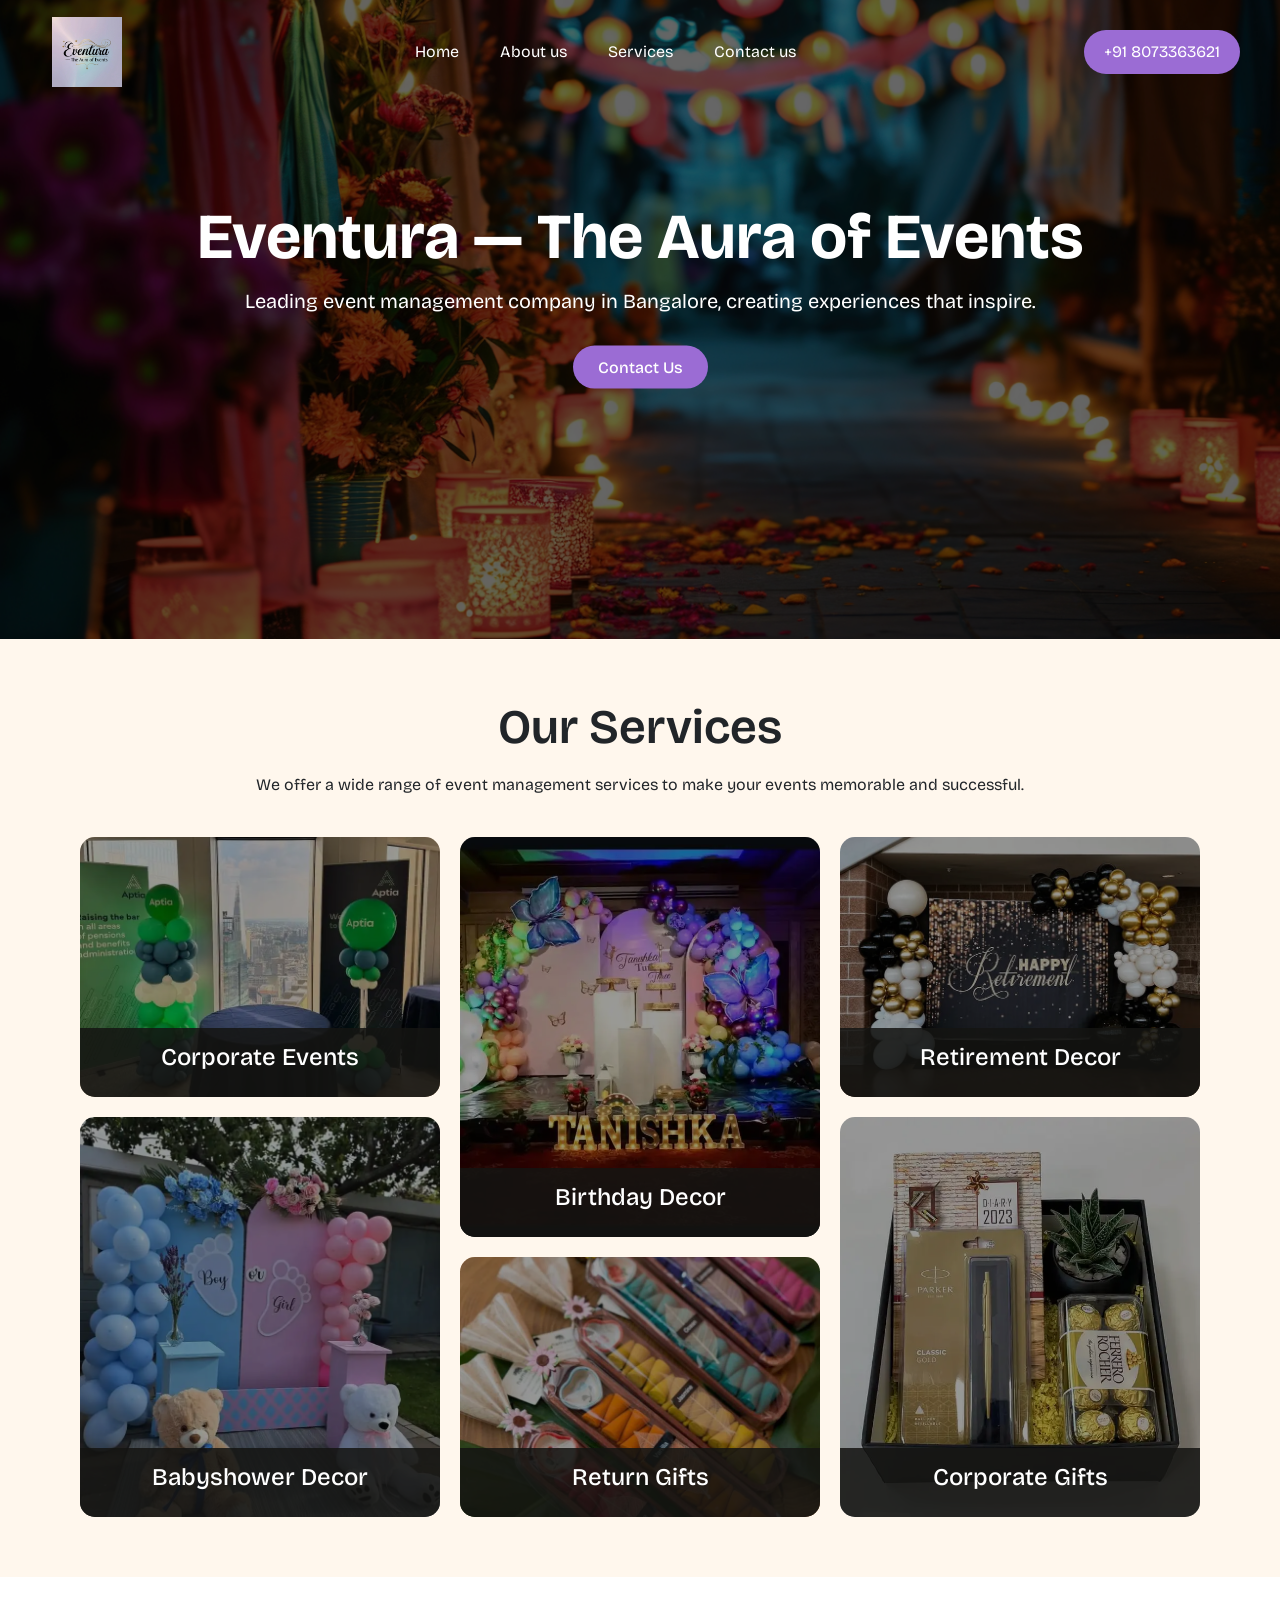
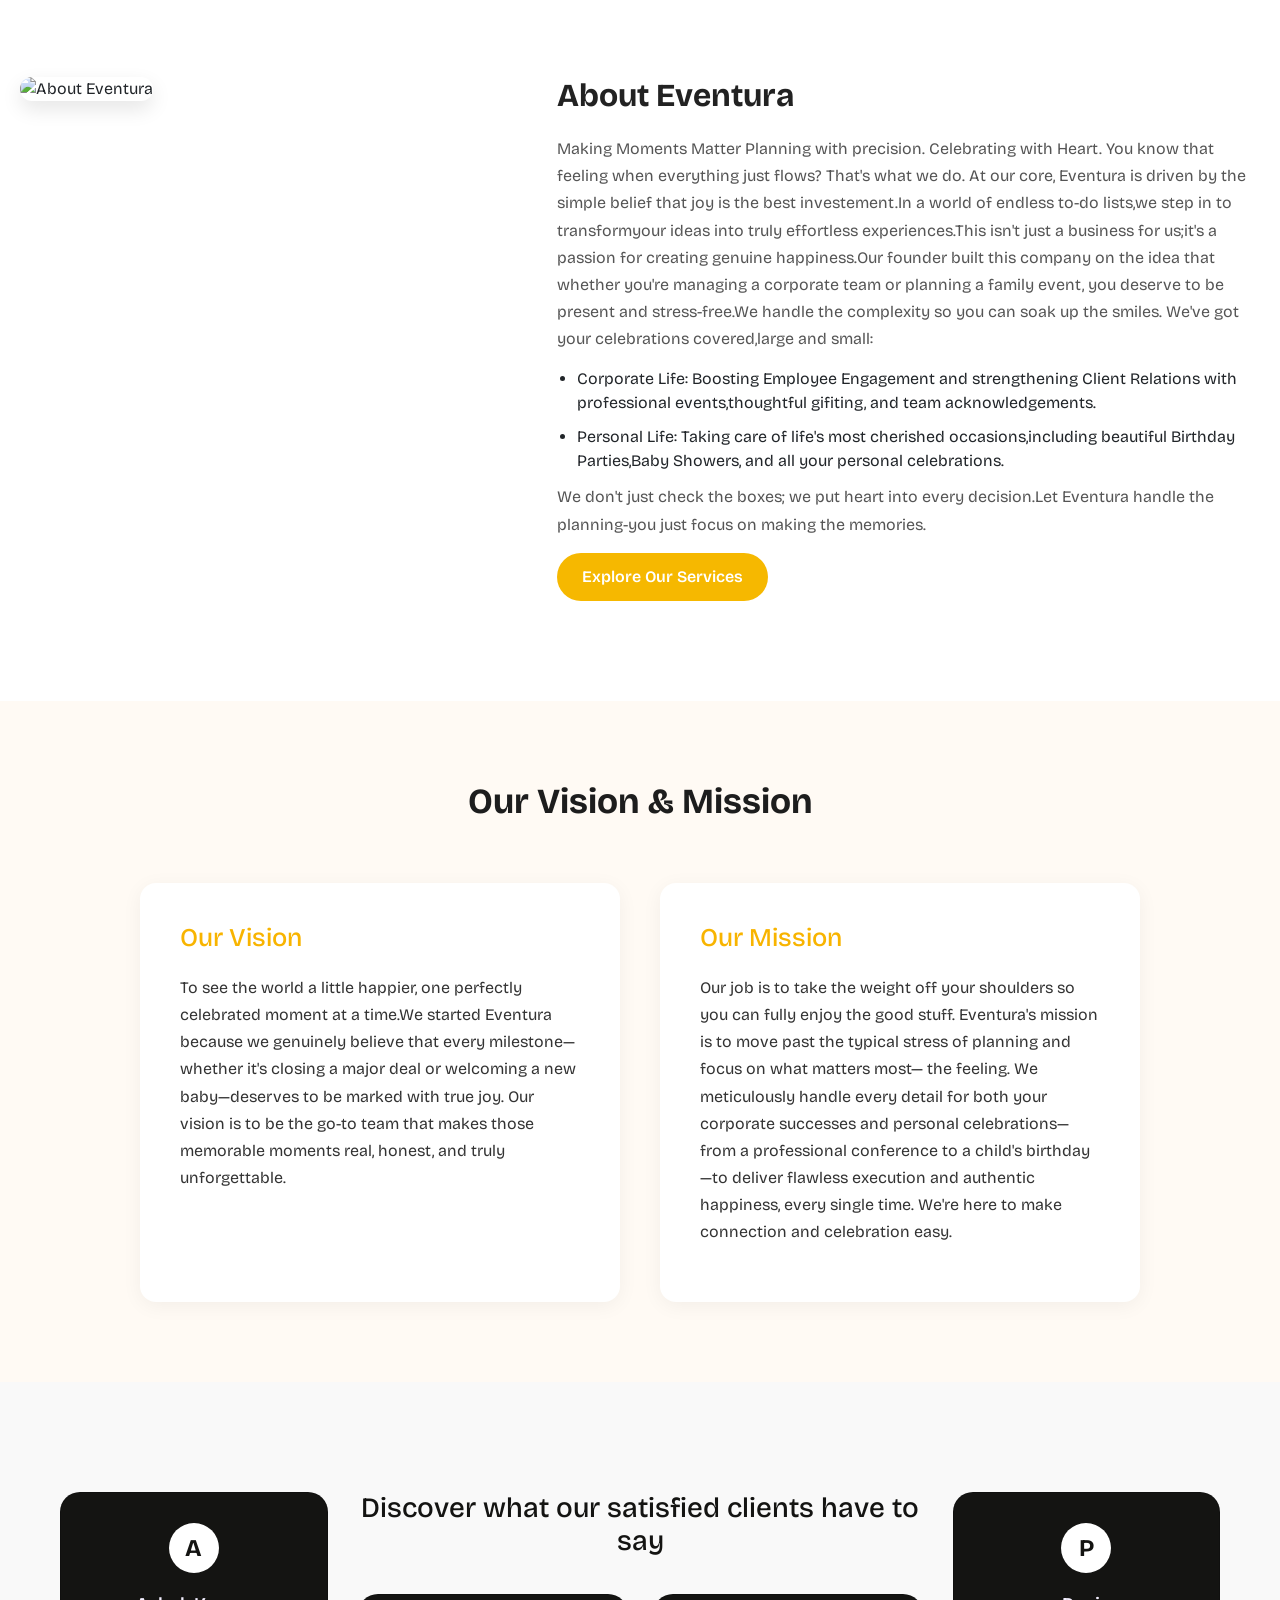
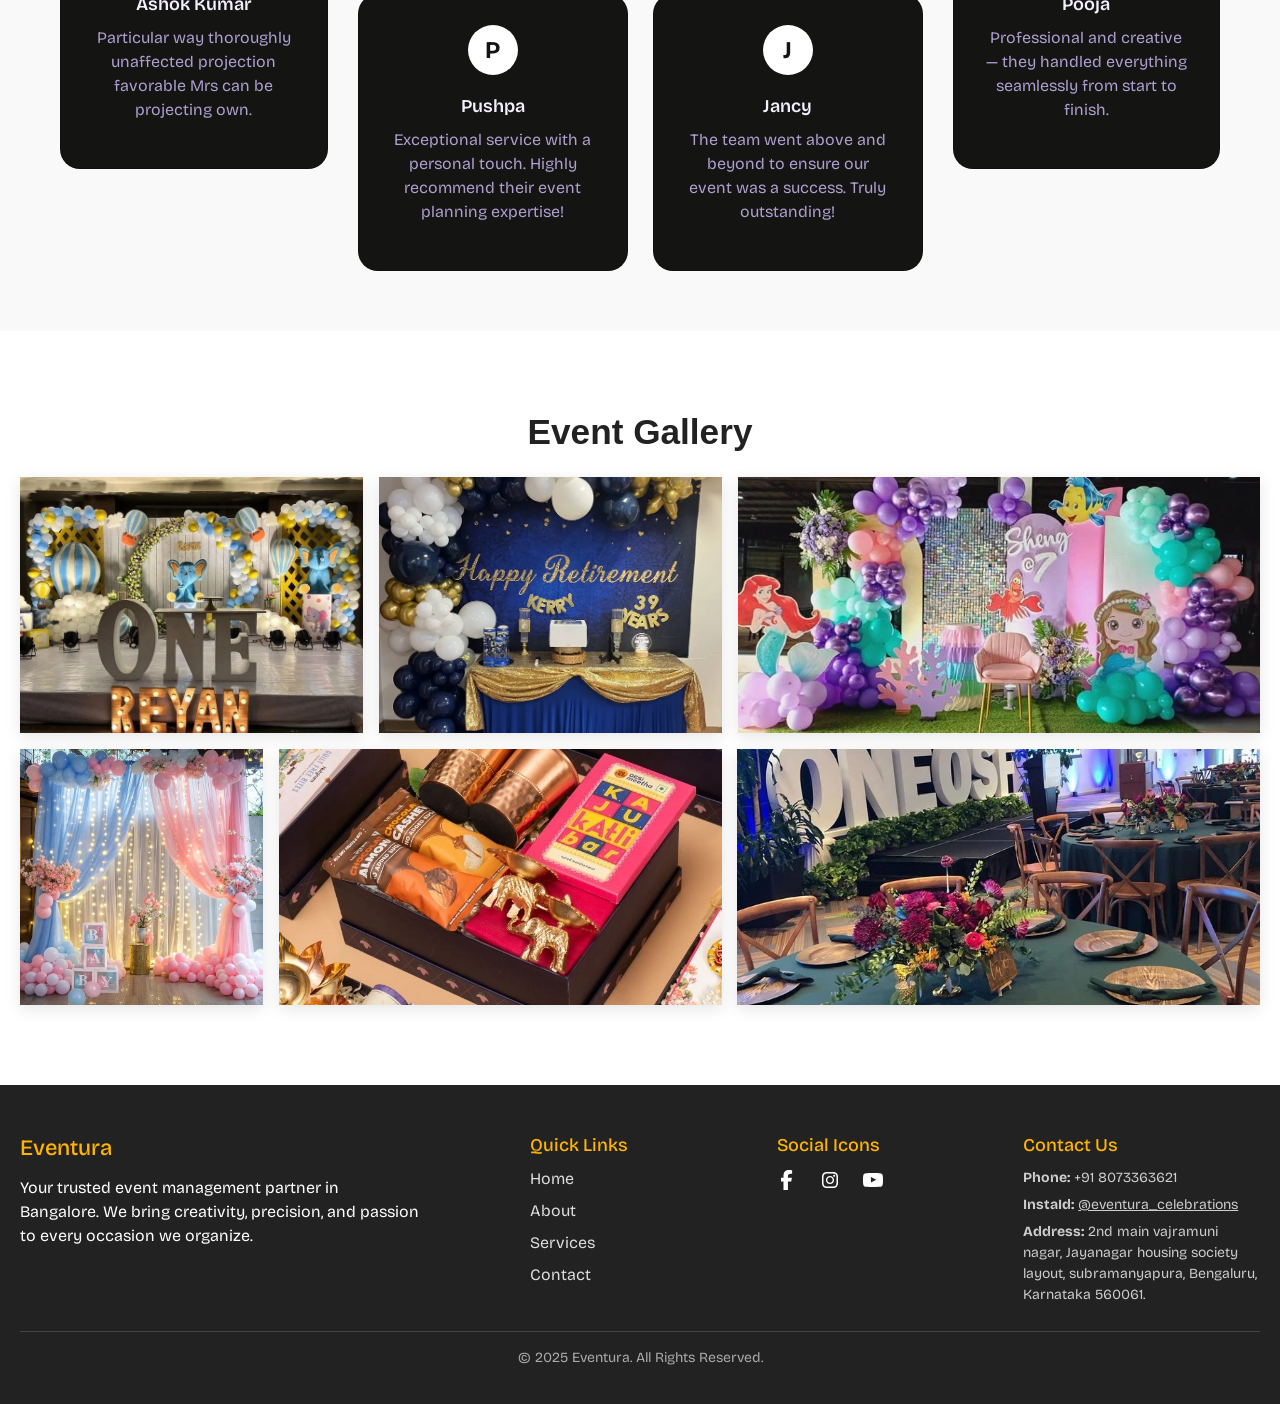
==== commit ebea2712: "updated" ====
--- a/index.html
+++ b/index.html
@@ -6,6 +6,7 @@
     <title>Eventura-Home page</title>
     <link href="https://fonts.googleapis.com/css2?family=Bricolage+Grotesque:ital,wght@0,400;0,700;1,400;1,700&display=swap" rel="stylesheet">
     <link href="https://cdn.jsdelivr.net/npm/bootstrap@5.3.8/dist/css/bootstrap.min.css" rel="stylesheet" integrity="sha384-sRIl4kxILFvY47J16cr9ZwB07vP4J8+LH7qKQnuqkuIAvNWLzeN8tE5YBujZqJLB" crossorigin="anonymous">
+    <link rel="stylesheet" href="https://unpkg.com/swiper/swiper-bundle.min.css"/>
     <link href="https://unpkg.com/aos@2.3.1/dist/aos.css" rel="stylesheet">
     <link rel="stylesheet" href="../css/home.css">
 </head>
@@ -221,19 +222,19 @@
             <!-- <p data-aos="fade-up" data-aos-delay="200">A glimpse into some of our most memorable events and celebrations.</p> -->
 
             <div class="gallery-grid">
-                <div class="gallery-item img4" data-aos="fade-up">
+                <div class="gallery-item img4" data-aos="fade-up" data-popup="birthday">
                     <img src="/images/birthday-img.webp" alt="Gallery Image 1">
                     <div class="gallery-overlay"></div>
                 </div>
-                <div class="gallery-item img5" data-aos="fade-up" data-aos-delay="200">
+                <div class="gallery-item img5" data-aos="fade-up" data-aos-delay="200" data-popup="baby">
                     <img src="/images/babydecor.webp" alt="Gallery Image 2">
                     <div class="gallery-overlay"></div>
                 </div>
-                <div class="gallery-item img6" data-aos="fade-up" data-aos-delay="400">
-                    <img src="/images/corporate.webp" alt="Gallery Image 3">
-                    <div class="gallery-overlay"></div>
-                </div>
-                <div class="gallery-item img7" data-aos="fade-up" data-aos-delay="600">
+                <div class="gallery-item img6" data-aos="fade-up" data-aos-delay="400" data-popup="retirement">
+                    <img src="/images/retirement1.webp" alt="Gallery Image 3">
+                    <div class="gallery-overlay"></div>
+                </div>
+                <div class="gallery-item img7" data-aos="fade-up" data-aos-delay="600" data-popup="return-gifts">
                     <img src="/images/return-giftimg.webp" alt="Gallery Image 4">
                     <div class="gallery-overlay"></div>
                 </div>
@@ -249,7 +250,87 @@
         </div>
     </section>
 
-    <!-- Footer Section -->
+    <!-- Popup Modal -->
+
+        <!-- Birthday Popup -->
+
+    <div class="popup-slider" id="birthday">
+        <div class="popup-content">
+            <span class="close-popup">×</span>
+            <div class="swiper birthday-swiper">
+                <div class="swiper-wrapper">
+                    <div class="swiper-slide"><img src="/images/birthday-img.webp" alt=""></div>
+                    <div class="swiper-slide"><img src="/images/birthday2.webp" alt=""></div>
+                    <div class="swiper-slide"><img src="/images/birthday3.webp" alt=""></div>
+                    <div class="swiper-slide"><img src="/images/birthday4.webp" alt=""></div>
+                    <div class="swiper-slide"><img src="/images/birthday5.webp" alt=""></div>
+                    <div class="swiper-slide"><img src="/images/birthday6.webp" alt=""></div>
+                    <div class="swiper-slide"><img src="/images/birthday7.webp" alt=""></div>
+                    <div class="swiper-slide"><img src="/images/birthday8.webp" alt=""></div>
+                    <div class="swiper-slide"><img src="/images/birthday9.webp" alt=""></div>
+                    <div class="swiper-slide"><img src="/images/birthday10.webp" alt=""></div>
+                </div>
+                <div class="swiper-button-next"></div>
+                <div class="swiper-button-prev"></div>
+            </div>
+        </div>
+    </div>
+
+    <!-- Baby Shower Popup -->
+
+    <div class="popup-slider" id="baby">
+        <div class="popup-content">
+            <span class="close-popup">×</span> 
+            <div class="swiper baby-swiper">
+                <div class="swiper-wrapper">
+                    <div class="swiper-slide"><img src="/images/babydecor.webp" alt=""></div>
+                    <div class="swiper-slide"><img src="/images/baby-shower1.webp" alt=""></div>
+                    <div class="swiper-slide"><img src="/images/baby-shower2.webp" alt=""></div>
+                    <div class="swiper-slide"><img src="/images/baby-shower3.webp" alt=""></div>
+                    <div class="swiper-slide"><img src="/images/baby-shower4.webp" alt=""></div>
+                </div>
+                <div class="swiper-button-next"></div>
+                <div class="swiper-button-prev"></div>
+            </div>
+        </div>
+    </div>
+
+    <!-- Return Gifts Popup -->
+
+    <div class="popup-slider" id="return-gifts">
+        <div class="popup-content">
+            <span class="close-popup">×</span>
+            <div class="swiper returngifts-swiper">
+                <div class="swiper-wrapper">
+                    <div class="swiper-slide"><img src="/images/return-giftimg.webp" alt=""></div>
+                    <div class="swiper-slide"><img src="/images/return-gifts1.webp" alt=""></div>
+                    <div class="swiper-slide"><img src="/images/return-gifts2.webp" alt=""></div>
+                    <div class="swiper-slide"><img src="/images/return-gifts.webp" alt=""></div>
+                </div>
+                <div class="swiper-button-next"></div>
+                <div class="swiper-button-prev"></div>
+            </div>
+        </div>
+    </div>
+
+    <!-- retirement popup -->
+
+    <div class="popup-slider" id="retirement">
+        <div class="popup-content">
+            <span class="close-popup">×</span>
+            <div class="swiper retirement-swiper">
+                <div class="swiper-wrapper">
+                    <div class="swiper-slide"><img src="/images/retirement1.webp" alt=""></div>
+                    <div class="swiper-slide"><img src="/images/retirement.webp" alt=""></div>
+                </div>
+                <div class="swiper-button-next"></div>
+                <div class="swiper-button-prev"></div>
+            </div>
+        </div>
+    </div>
+
+       
+<!-- Footer Section -->
      
     <footer class="eventura-footer">
         <div class="container">
@@ -295,6 +376,7 @@
     
     <script src="https://cdn.jsdelivr.net/npm/bootstrap@5.3.8/dist/js/bootstrap.bundle.min.js" integrity="sha384-FKyoEForCGlyvwx9Hj09JcYn3nv7wiPVlz7YYwJrWVcXK/BmnVDxM+D2scQbITxI" crossorigin="anonymous"></script>
     <script src="https://unpkg.com/aos@2.3.1/dist/aos.js"></script>
+    <script src="https://unpkg.com/swiper/swiper-bundle.min.js"></script>
     <script src="/js/home.js"></script>
     <script>
         const menuToggle = document.getElementById('menuToggle');
@@ -318,6 +400,76 @@
         });
     </script>
 
+   <script>
+        // Initialize Swipers
+        const birthdaySwiper = new Swiper(".birthday-swiper", {
+            loop:false,
+            navigation: {
+            nextEl: ".birthday-swiper .swiper-button-next",
+            prevEl: ".birthday-swiper .swiper-button-prev",
+            },
+        });
+
+        const babySwiper = new Swiper(".baby-swiper", {
+            loop:false,
+            navigation: {
+            nextEl: ".baby-swiper .swiper-button-next",
+            prevEl: ".baby-swiper .swiper-button-prev",
+            },
+        });
+
+        const returngifts = new Swiper(".returngifts-swiper", {
+            loop:false,
+            navigation: {
+            nextEl: ".returngifts-swiper .swiper-button-next",
+            prevEl: ".returngifts-swiper .swiper-button-prev",
+            },
+        });
+
+         const retirement = new Swiper(".retirement-swiper", {
+            loop:false,
+            navigation: {
+            nextEl: ".retirement-swiper .swiper-button-next",
+            prevEl: ".retirement-swiper .swiper-button-prev",
+            },
+        });
+
+        // Popup open / close
+        const popups = document.querySelectorAll(".popup-slider");
+        const galleryItems = document.querySelectorAll(".gallery-item");
+        const body = document.body;
+
+        galleryItems.forEach((item) => {
+            item.addEventListener("click", () => {
+            const popupId = item.getAttribute("data-popup");
+            const popup = document.getElementById(popupId);
+            if (popup) {
+                popup.style.display = "flex";
+                body.style.overflow = "hidden"; // disable background scroll
+            }
+            });
+        });
+
+        document.querySelectorAll(".close-popup").forEach((btn) => {
+            btn.addEventListener("click", (e) => {
+            const popup = e.target.closest(".popup-slider");
+            popup.style.display = "none";
+            body.style.overflow = ""; // enable scroll again
+            });
+        });
+
+        popups.forEach((popup) => {
+            popup.addEventListener("click", (e) => {
+            if (e.target === popup) {
+                popup.style.display = "none";
+                body.style.overflow = "";
+            }
+            });
+        });
+    </script>
+
+
+
 
 </body>
 </html>
--- a/css/home.css
+++ b/css/home.css
@@ -78,6 +78,7 @@
 .card h4 {font-size: 16px;color: #f3efff;font-weight: 400;margin: 16px 0px 24px 0px !important;}
 .card p {font-size: 16px;color: #aca0cf;}
 .rund-bg{background-color:#ffffff;color:#141412;width:50px;height:50px;border-radius:50%;display:flex;align-items:center;justify-content:center;font-size:24px;font-weight:700;margin:0 auto 10px auto;}
+
 /* Gallery section */
 
 .gallery-section {padding: 80px 0;text-align: center;font-family: 'Roboto', sans-serif;}
@@ -95,6 +96,7 @@
 .gallery-item:hover img {transform: scale(1.1);}
 
 /* Footer Styles */
+
 .eventura-footer {background-color: #222;color: #fff;padding: 50px 0 20px;}
 .footer-grid {display: grid;grid-template-columns: minmax(0, 500px) repeat(3, 1fr);gap: 10px;}
 .footer-container { display: flex; justify-content: space-between; flex-wrap: wrap; margin: 0 auto; padding: 0 40px;}
@@ -184,7 +186,7 @@
   .navbar-toggler {border: 2px solid #fff;background: none;font-size: 30px;color: #fff;outline: none;}
   .hide-elements {display: none !important;}
   .section-title{margin-bottom:45px !important;font-size:1.5rem;}
-  .navbar-brand{height:65px;}
+  .navbar-brand{height:60px;}
   /* clients section */
   .cards-grid {grid-template-columns:1fr !important;gap: 20px;margin-top:20px !important;}
 }
@@ -209,69 +211,47 @@
 
 
 
-/* .service-card {
+.popup-slider {
+  position: fixed;
+  top: 50%;
+  left: 50%;
+  transform:translate(-50%,-50%);
+  width: 100%;
+  height: 100%;
+  background: rgba(0, 0, 0, 0.9);
+  display: none;
+  align-items: center;
+  justify-content: center;
+  z-index: 9999;
+}
+
+.popup-content {
   position: relative;
-  width: 320px;
-  border-radius: 20px;
-  overflow: visible; 
-  background-color: transparent;
-  margin: 60px auto;
-}
-
-
-.service-card img {
+  width:100%;
+  max-width:500px;
+}
+
+.popup-content img {
   width: 100%;
-  height: 420px;
-  object-fit: cover;
-  border-radius: 20px;
-  display: block;
-}
-
-.services-overlay {
+  height: auto;
+  border-radius: 8px;
+  object-fit: contain;
+}
+
+
+.close-popup {
   position: absolute;
-  inset: 0;
-  background: rgba(0, 0, 0, 0.25);
-  border-radius: 20px;
-  transition: all 0.3s ease;
-}
-
-
-.service-content {
-  position: absolute;
-  bottom: -50px; 
-  left: 50%;
-  transform: translateX(-50%);
-  width: 85%;
-  background: #fff;
-  border-radius: 12px;
-  box-shadow: 0 8px 20px rgba(0, 0, 0, 0.15);
-  padding: 20px;
-  text-align: center;
-  z-index: 2;
-}
-
-
-.service-content h3 {
-  font-size: 1.3rem;
-  color: #002244;
-  font-weight: 700;
-  margin-bottom: 8px;
-  text-decoration: underline;
-  text-underline-offset: 3px;
-}
-
-.service-content p {
-  font-size: 0.95rem;
-  color: #555;
-  line-height: 1.5;
-  margin: 0;
-}
-
-
-.service-card:hover .services-overlay {
-  background: rgba(0, 0, 0, 0.1);
-}
-
-.service-card:hover .service-content {
-  transform: translateX(-50%) translateY(-5px);
-} */
+  top:0;
+  right:-50px;
+  color:#fff;
+  font-size: 40px;
+  font-weight: bold;
+  cursor: pointer;
+  z-index: 10000;
+}
+
+.swiper-button-next,
+.swiper-button-prev {
+  color: #ffffff;
+}
+.swiper-wrapper{align-items:center;}
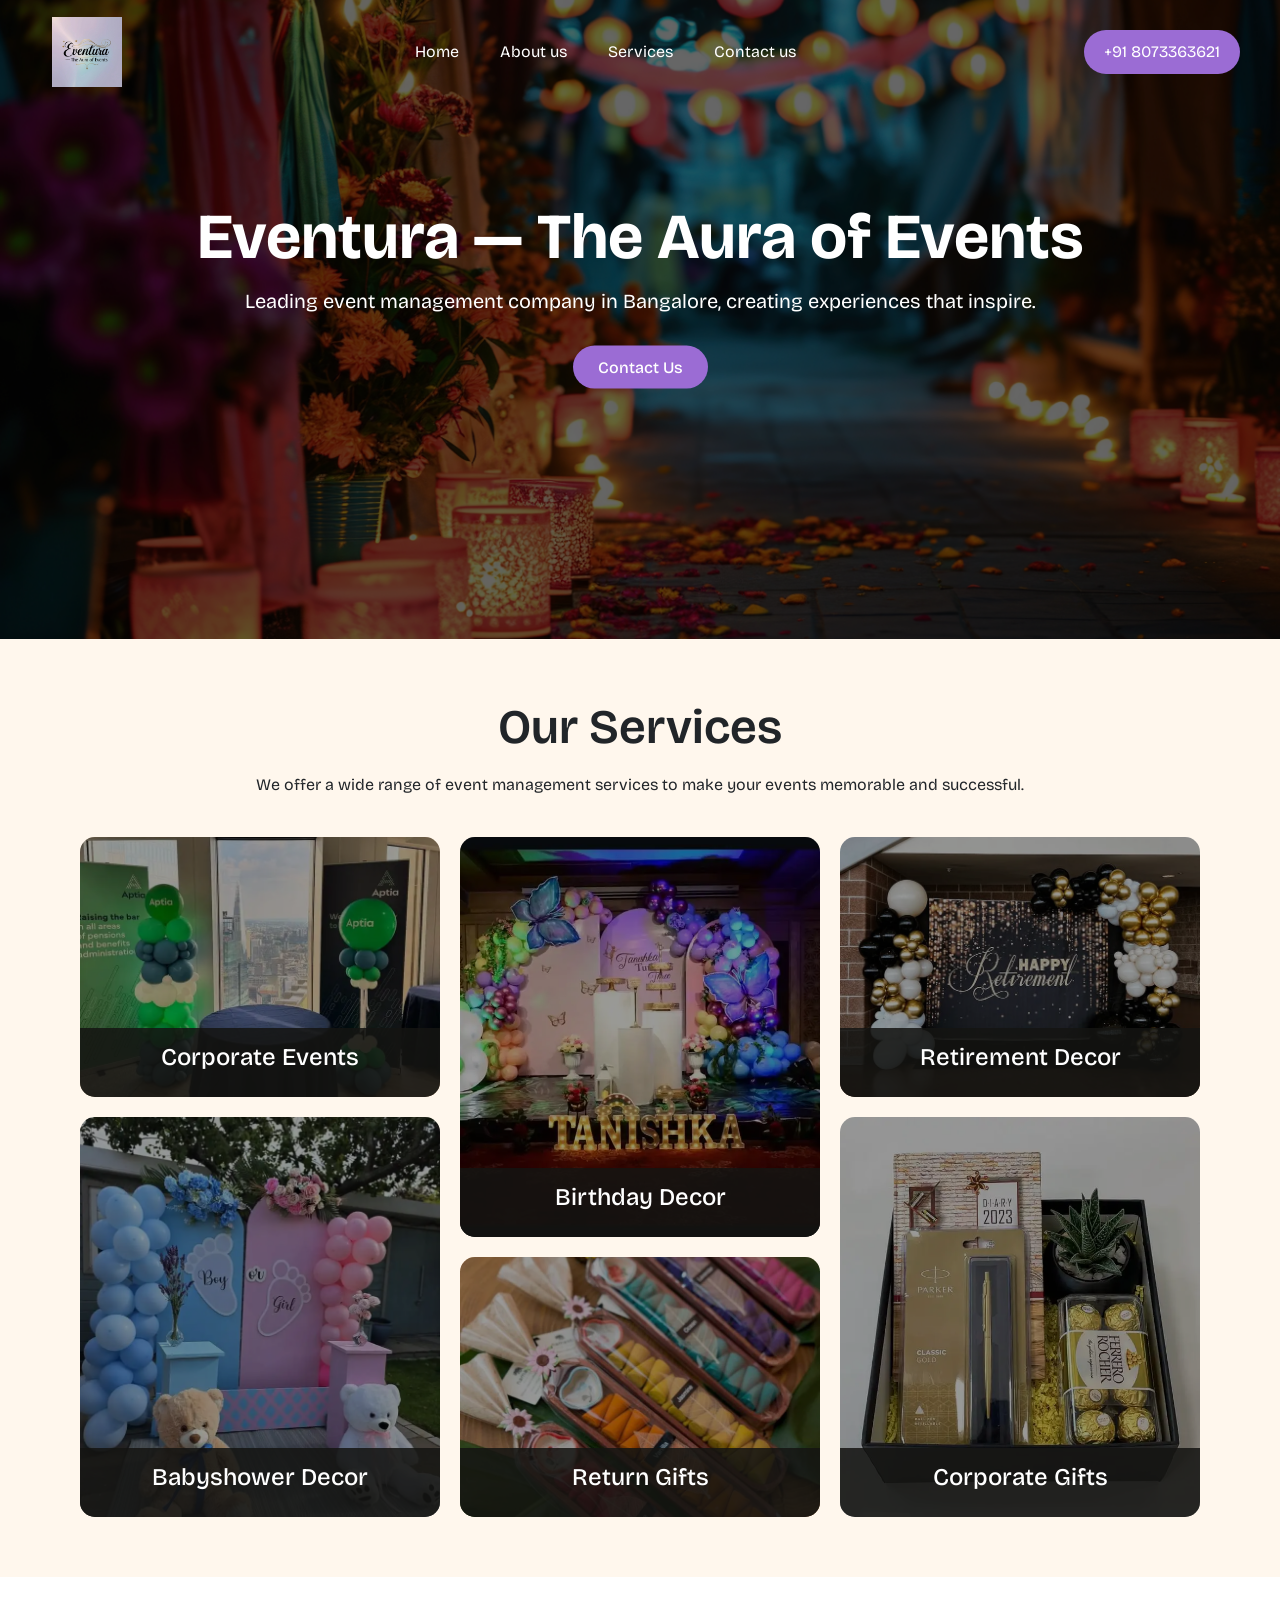
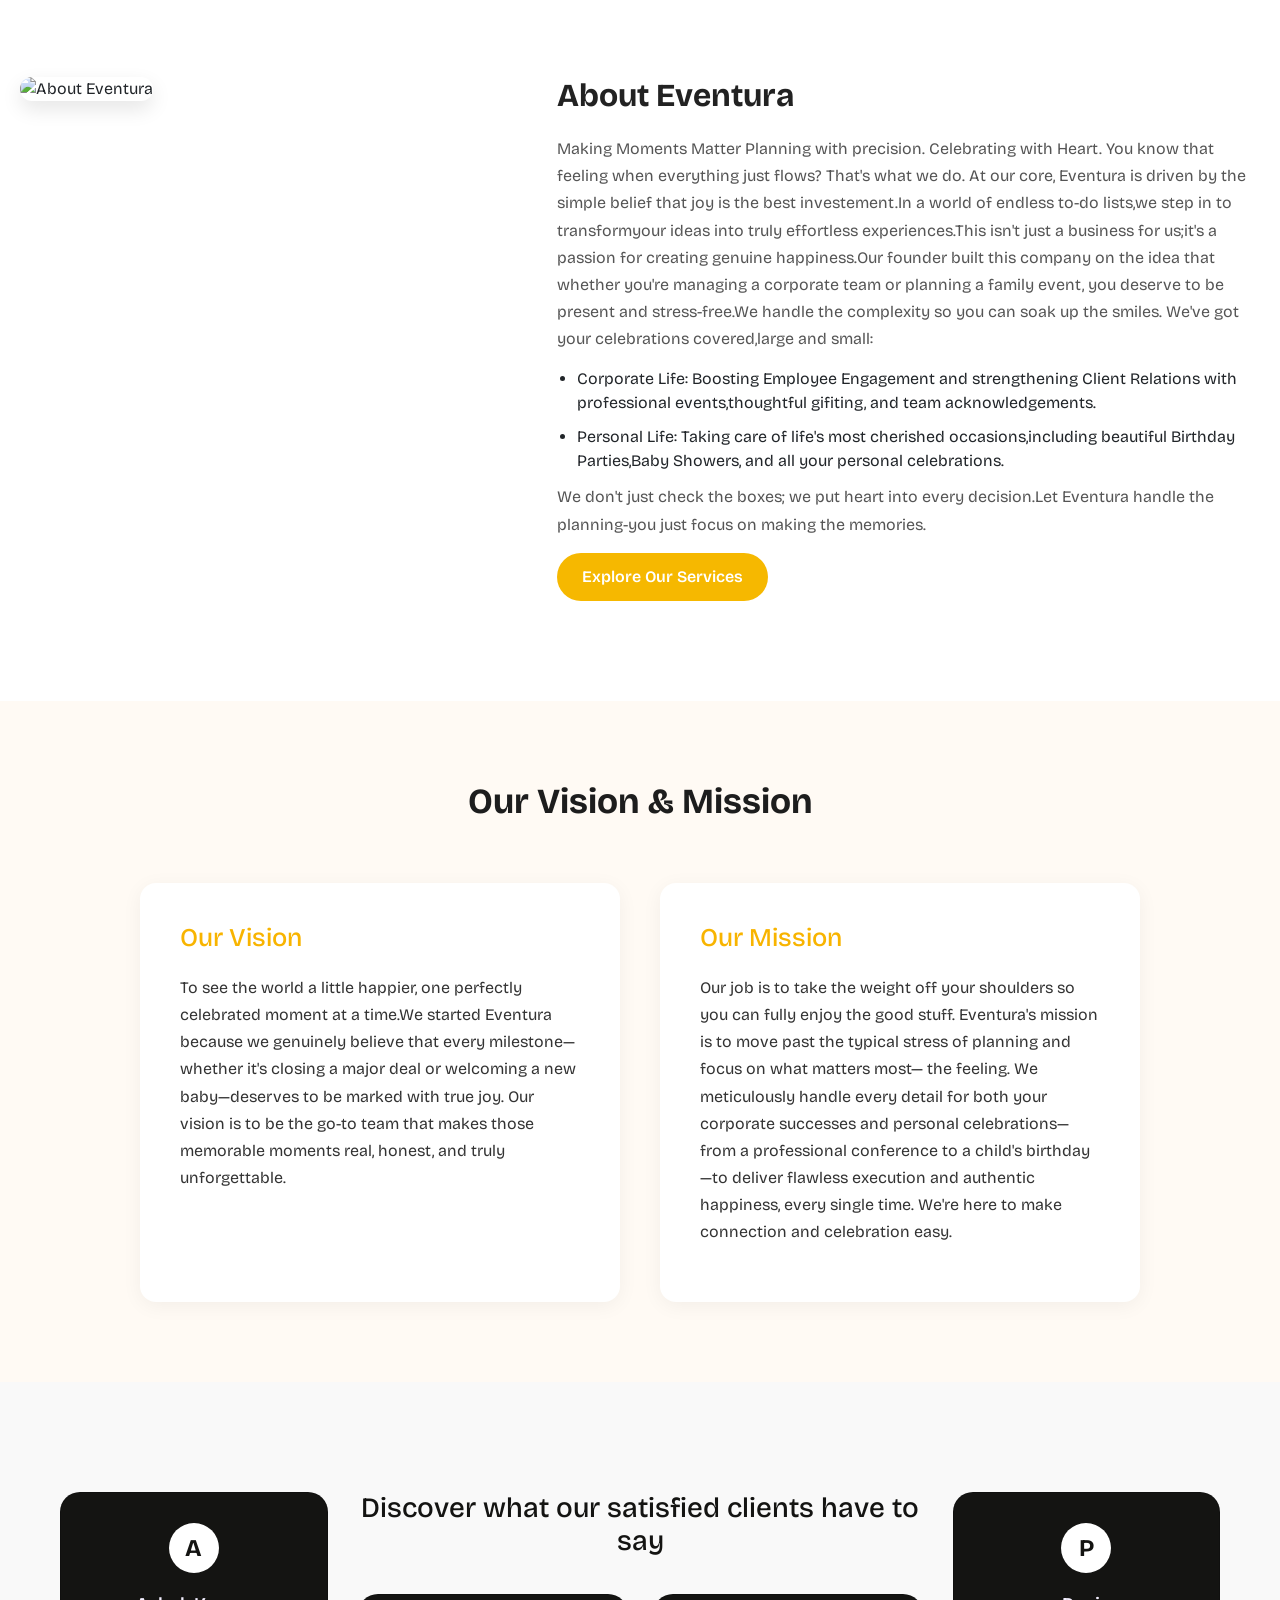
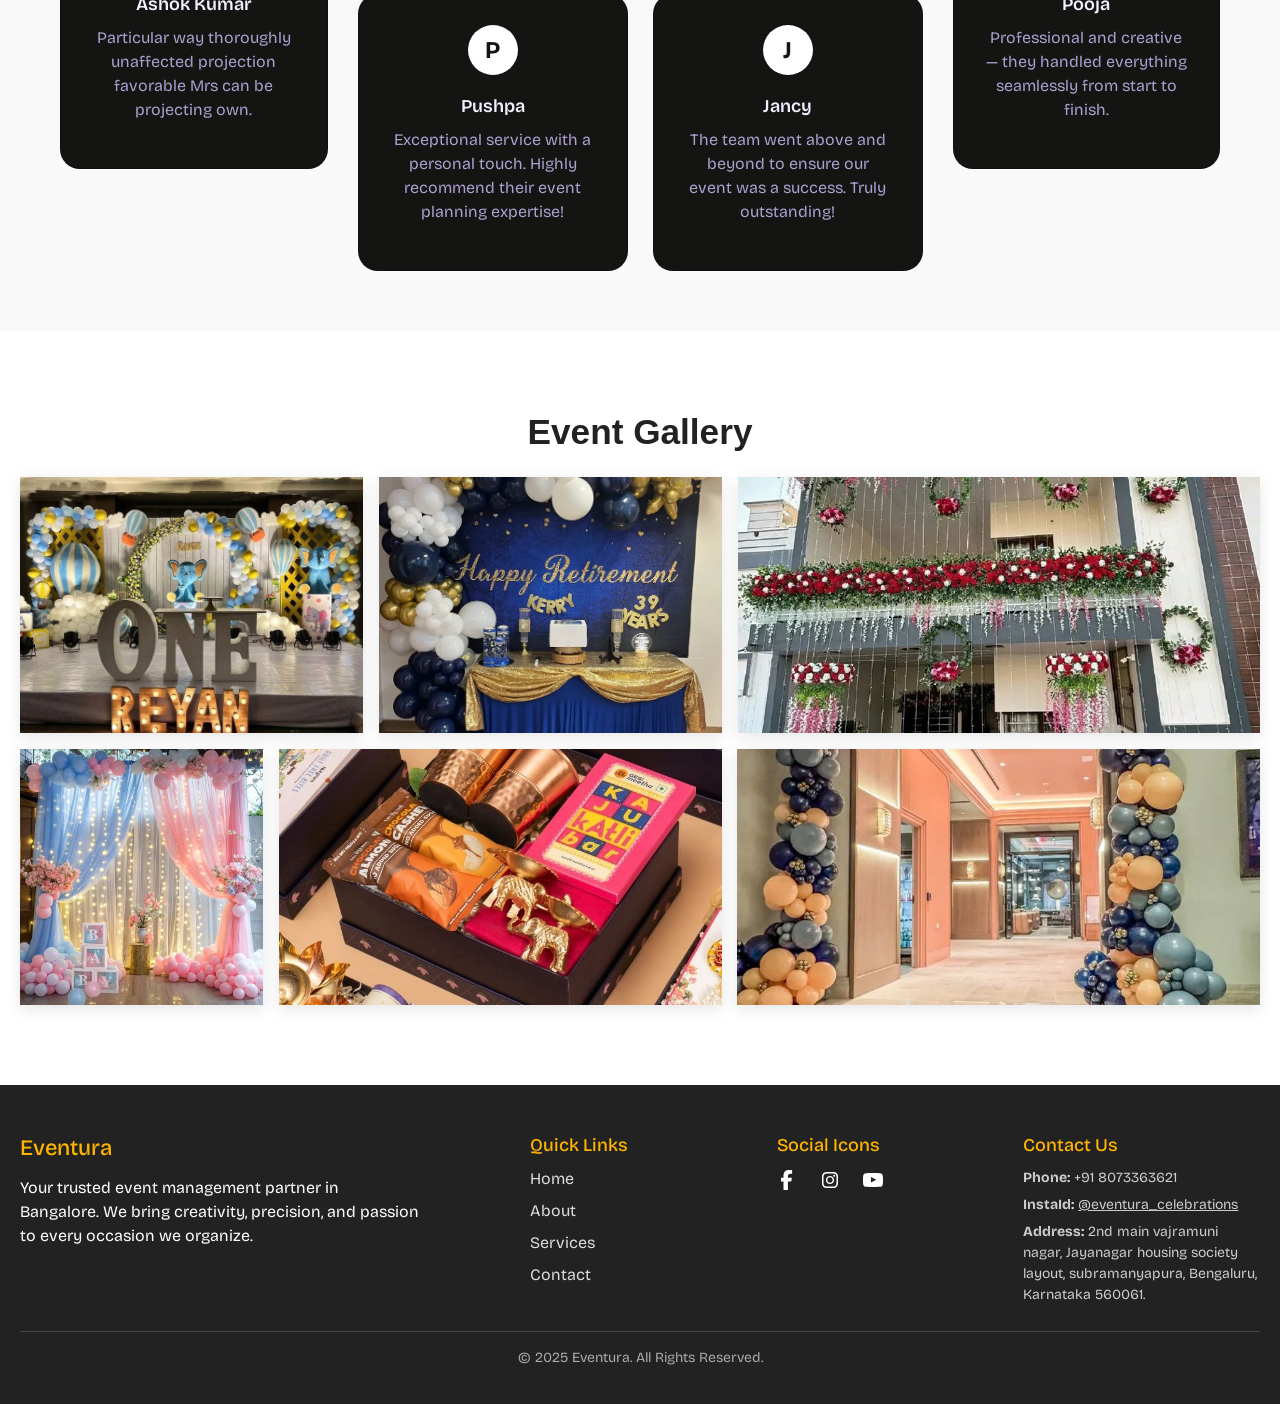
==== commit df41d44f: "changes" ====
--- a/index.html
+++ b/index.html
@@ -238,12 +238,12 @@
                     <img src="/images/return-giftimg.webp" alt="Gallery Image 4">
                     <div class="gallery-overlay"></div>
                 </div>
-                <div class="gallery-item img9" data-aos="fade-up" data-aos-delay="800">
-                    <img src="/images/birthday.webp" alt="Gallery Image 5">
+                <div class="gallery-item img9" data-aos="fade-up" data-aos-delay="800" data-popup="housewarming">
+                    <img src="/images/housewarming7.webp" alt="Gallery Image 5">
                     <div class="gallery-overlay"></div>
                 </div>
-                <div class="gallery-item img10" data-aos="fade-up" data-aos-delay="1000">
-                    <img src="/images/table-decor.webp" alt="Gallery Image 6">
+                <div class="gallery-item img10" data-aos="fade-up" data-aos-delay="1000" data-popup="corporate">
+                    <img src="/images/corporate-event2.webp" alt="Gallery Image 6">
                     <div class="gallery-overlay"></div>
                 </div>
             </div>
@@ -329,6 +329,52 @@
         </div>
     </div>
 
+    <!-- Housewarming Popup -->
+
+      <div class="popup-slider" id="housewarming">
+        <div class="popup-content">
+            <div class="close-popup">
+                <span>×</span>
+            </div>
+            
+            <div class="swiper housewarming-swiper">
+                <div class="swiper-wrapper">
+                    <div class="swiper-slide"><img src="/images/housewarming7.webp" alt=""></div>
+                    <div class="swiper-slide"><img src="/images/housewarming2.webp" alt=""></div>
+                    <div class="swiper-slide"><img src="/images/housewarming3.webp" alt=""></div>
+                    <div class="swiper-slide"><img src="/images/housewarming4.webp" alt=""></div>
+                    <div class="swiper-slide"><img src="/images/housewarming5.webp" alt=""></div>
+                    <div class="swiper-slide"><img src="/images/housewarming6.webp" alt=""></div>
+                    <div class="swiper-slide"><img src="/images/housewarming1.webp" alt=""></div>
+                    <div class="swiper-slide"><img src="/images/housewarming8.webp" alt=""></div>
+                    <div class="swiper-slide"><img src="/images/housewarming9.webp" alt=""></div>
+                    <div class="swiper-slide"><img src="/images/housewarming10.webp" alt=""></div>
+                </div>
+                <div class="swiper-button-next"></div>
+                <div class="swiper-button-prev"></div>
+            </div>
+        </div>
+    </div>
+
+    <!-- corporate popup -->
+
+    <div class="popup-slider" id="corporate">
+        <div class="popup-content">
+            <span class="close-popup">×</span>
+            <div class="swiper corporate-swiper">
+                <div class="swiper-wrapper">
+                    <div class="swiper-slide"><img src="/images/corporate-event2.webp" alt=""></div>
+                    <div class="swiper-slide"><img src="/images/corporate-event1.webp" alt=""></div>
+                    <div class="swiper-slide"><img src="/images/corporate-event3.webp" alt=""></div>
+                    <div class="swiper-slide"><img src="/images/corporate-event4.webp" alt=""></div>
+                    <div class="swiper-slide"><img src="/images/corporate-event5.webp" alt=""></div>
+
+                </div>
+                <div class="swiper-button-next"></div>
+                <div class="swiper-button-prev"></div>
+            </div>
+        </div>
+    </div>
        
 <!-- Footer Section -->
      
@@ -426,13 +472,30 @@
             },
         });
 
-         const retirement = new Swiper(".retirement-swiper", {
+        const retirement = new Swiper(".retirement-swiper", {
             loop:false,
             navigation: {
             nextEl: ".retirement-swiper .swiper-button-next",
             prevEl: ".retirement-swiper .swiper-button-prev",
             },
         });
+
+        const housewarming = new Swiper(".housewarming-swiper", {
+            loop:false,
+            navigation: {
+            nextEl: ".housewarming-swiper .swiper-button-next",
+            prevEl: ".housewarming-swiper .swiper-button-prev",
+            },
+        });
+
+        const corporate = new Swiper(".corporate-swiper", {
+            loop:false,
+            navigation: {
+            nextEl: ".corporate-swiper .swiper-button-next",
+            prevEl: ".corporate-swiper .swiper-button-prev",
+            },
+        });
+
 
         // Popup open / close
         const popups = document.querySelectorAll(".popup-slider");
--- a/css/home.css
+++ b/css/home.css
@@ -239,19 +239,19 @@
 }
 
 
-.close-popup {
-  position: absolute;
-  top:0;
-  right:-50px;
-  color:#fff;
+.popup-content .close-popup {
+  position: fixed;
+  top: 20px;
+  right: 30px;
   font-size: 40px;
+  color: white;
+  cursor: pointer;
+  z-index: 9999;
   font-weight: bold;
-  cursor: pointer;
-  z-index: 10000;
 }
 
 .swiper-button-next,
 .swiper-button-prev {
-  color: #ffffff;
-}
-.swiper-wrapper{align-items:center;}+  color: #fff;
+}
+.swiper-wrapper{align-items:center;}
